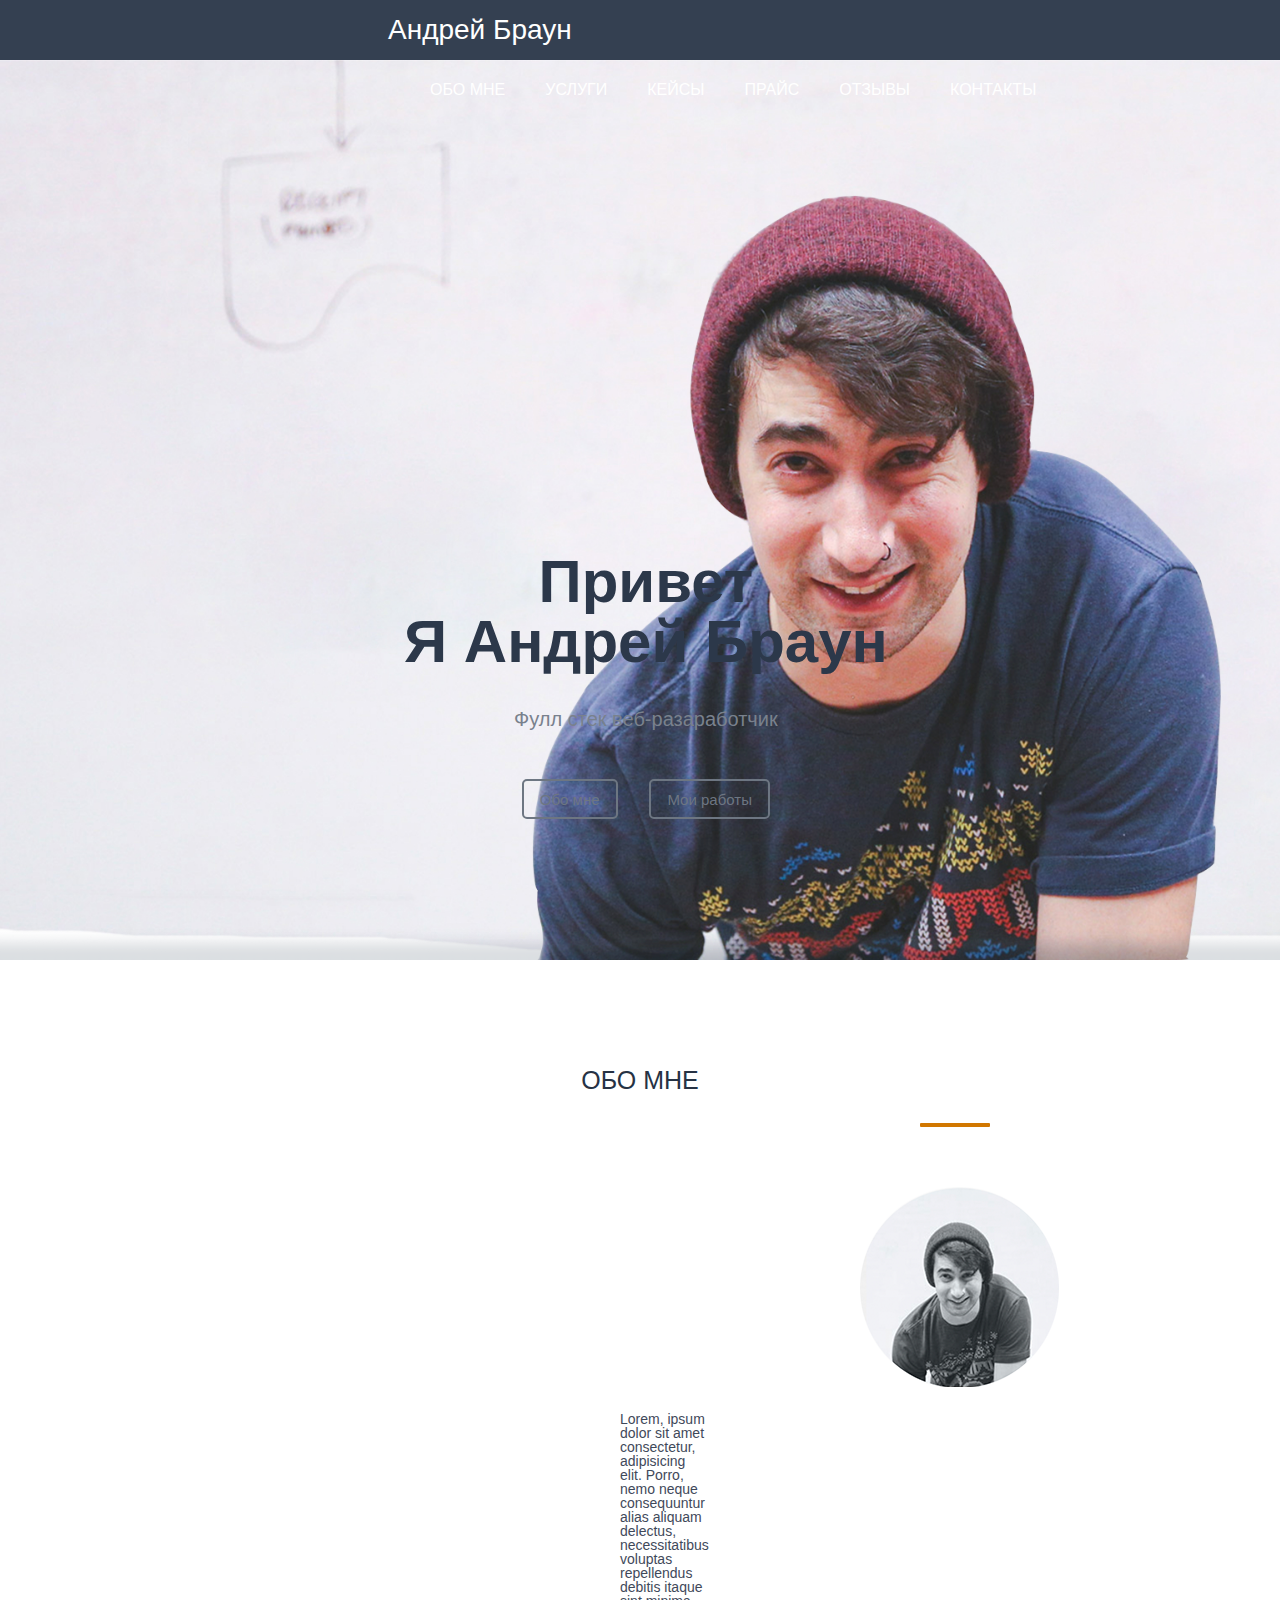
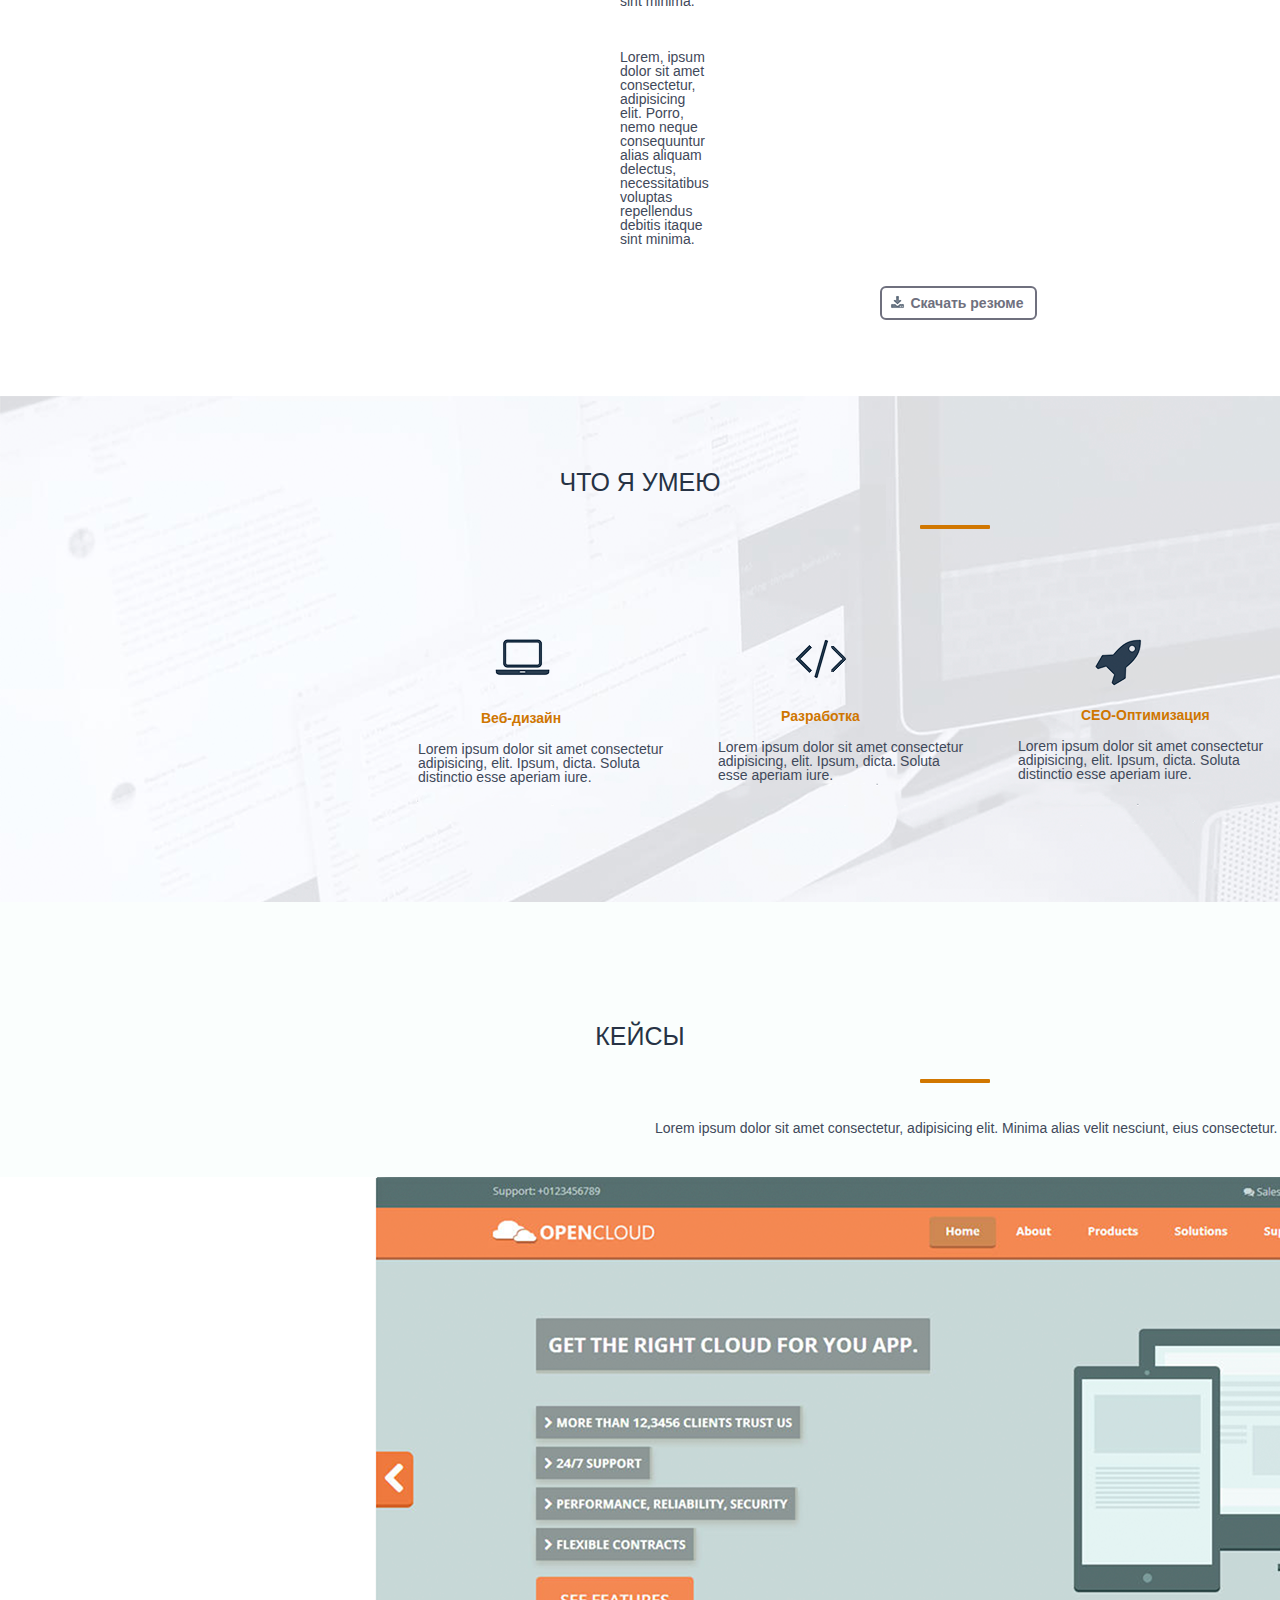
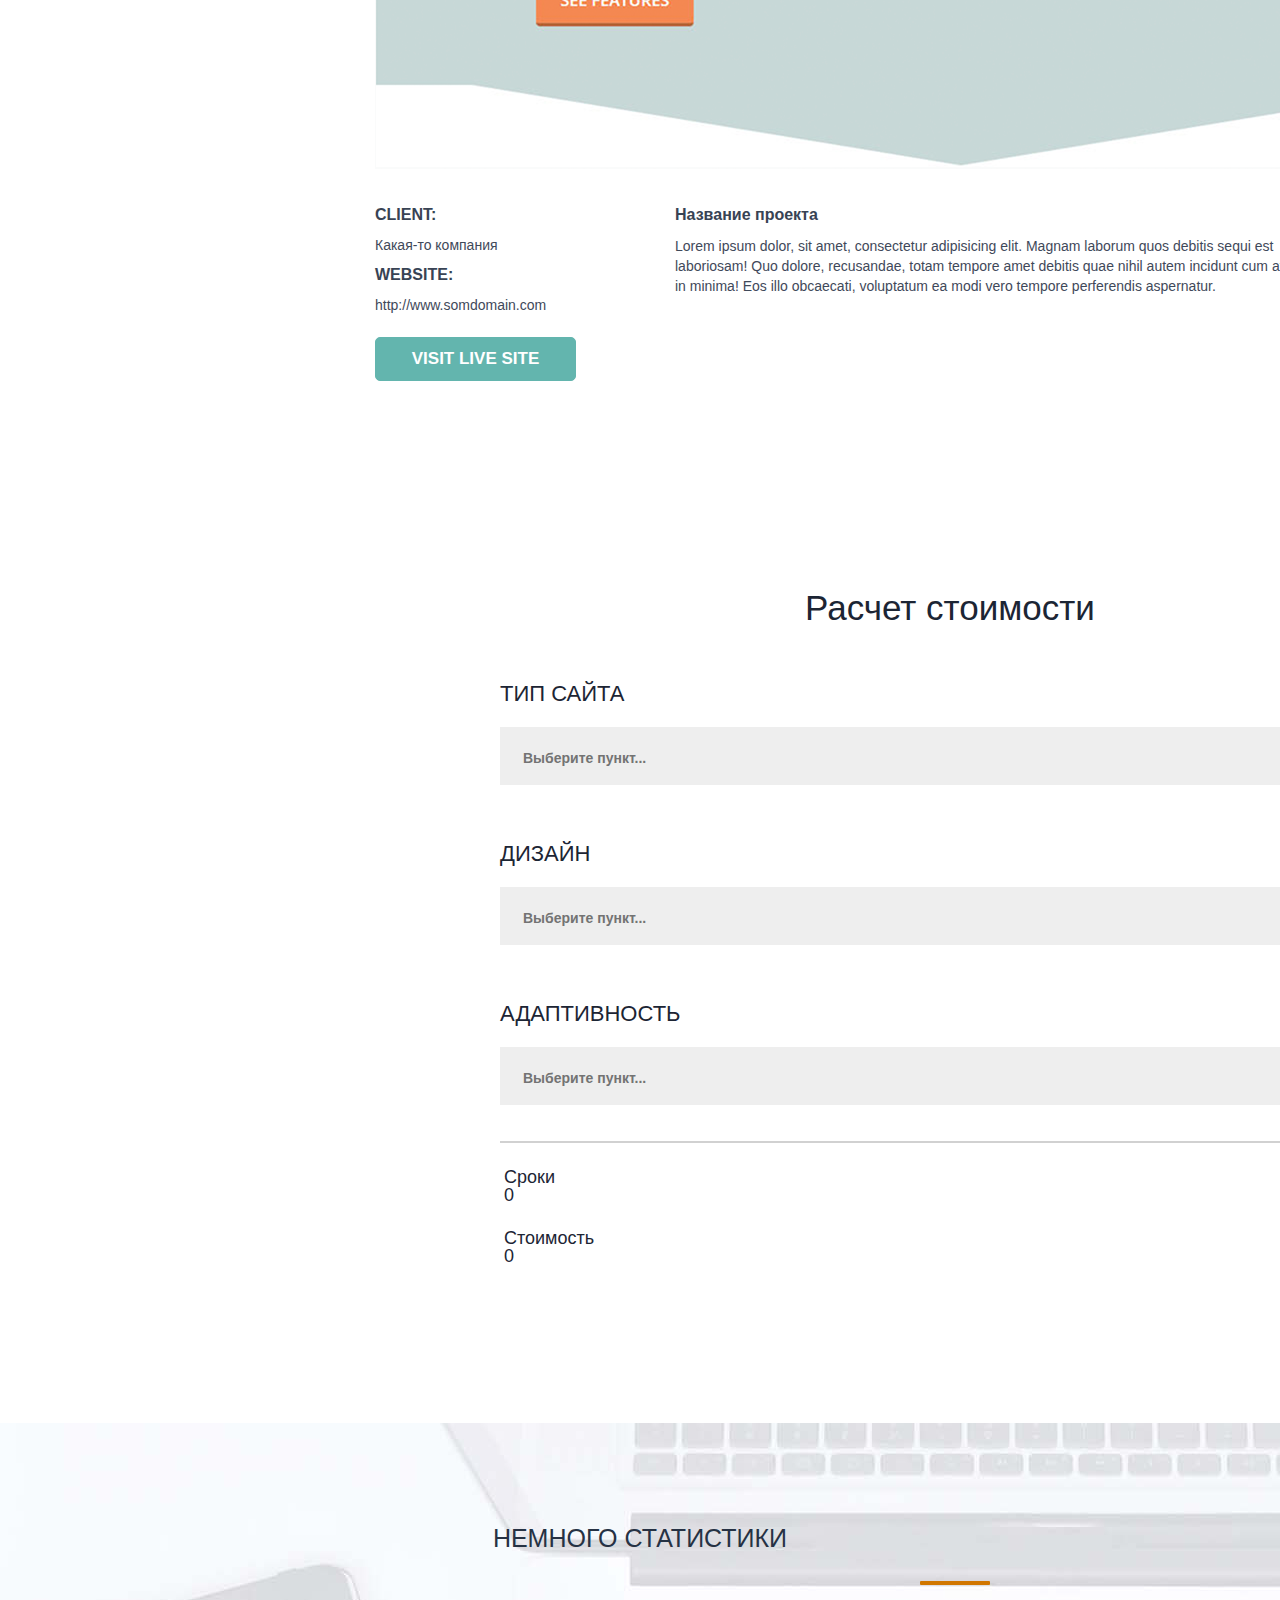
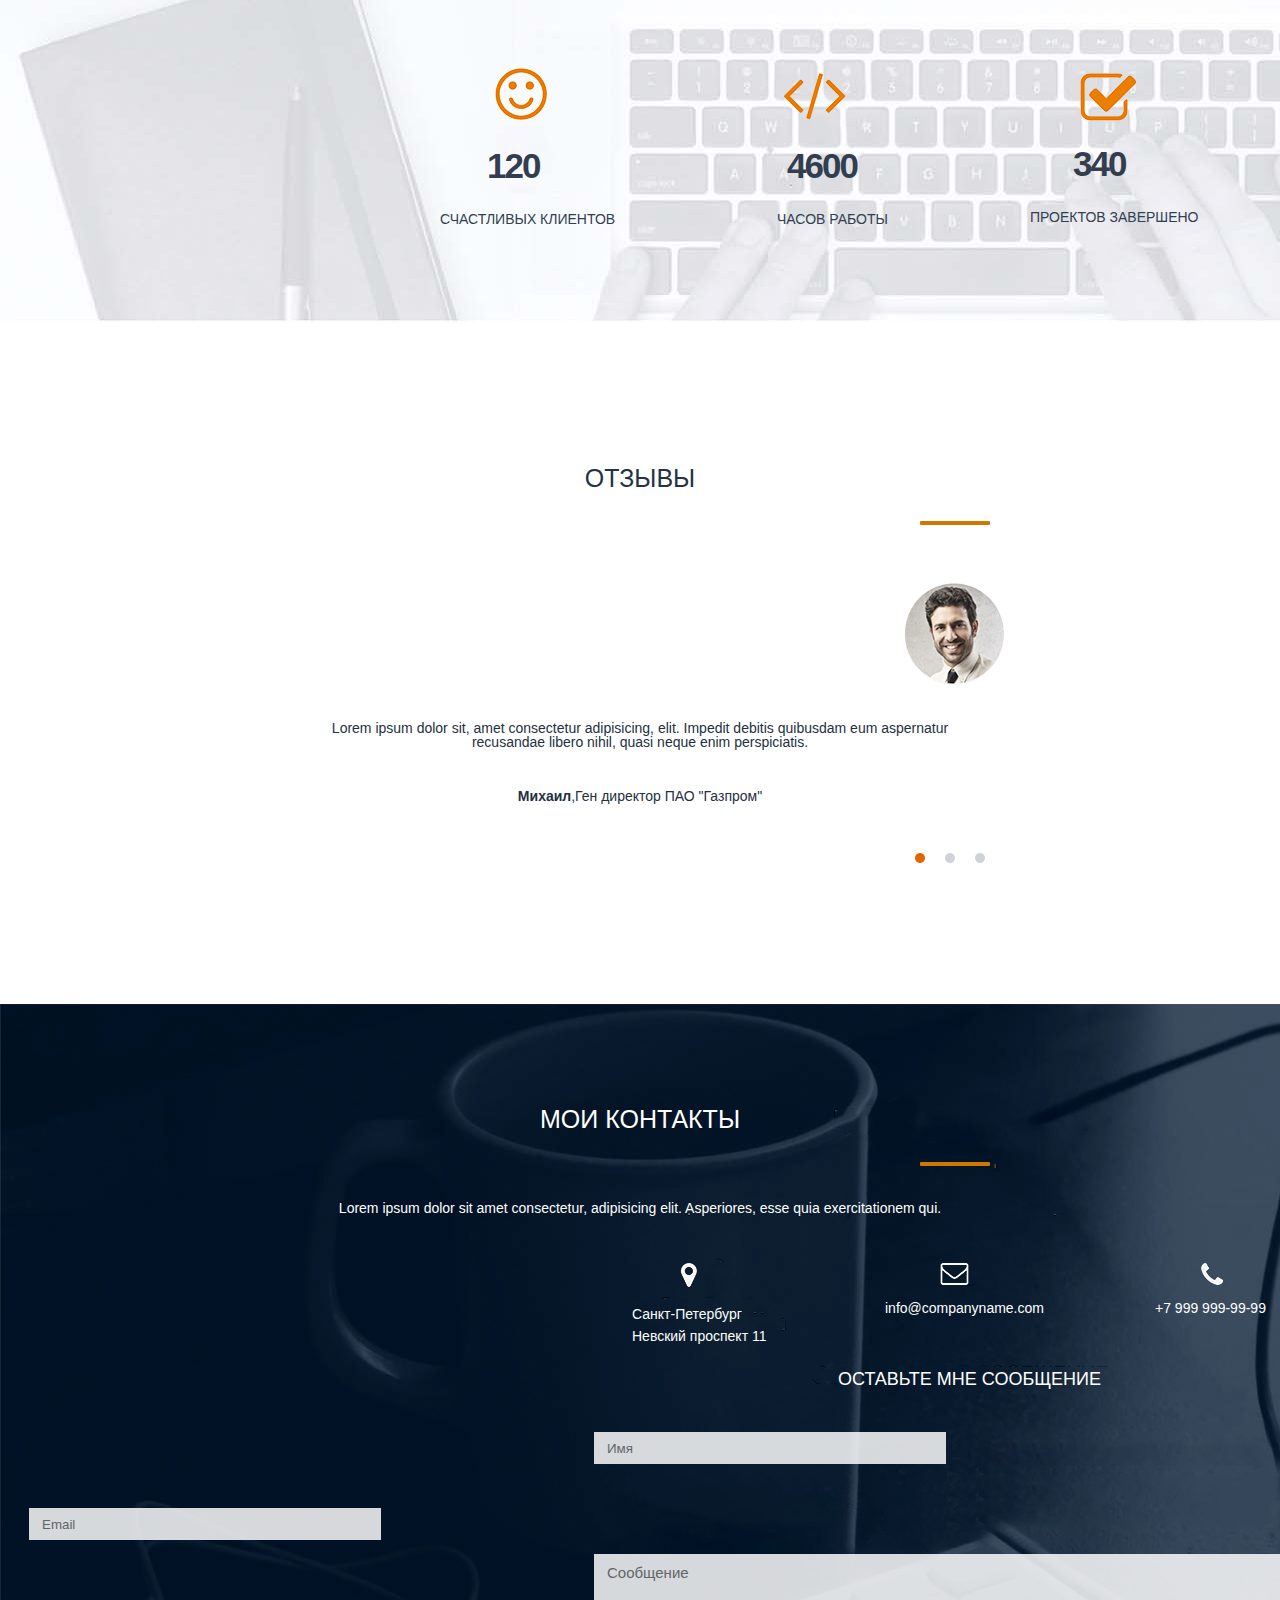
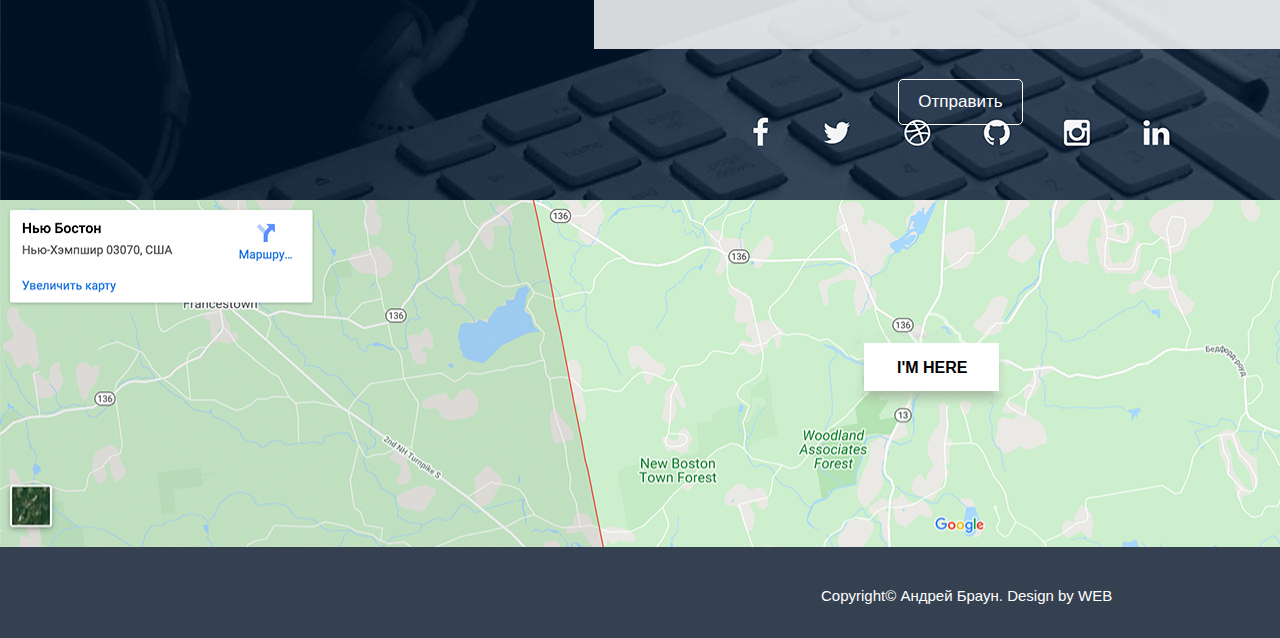
==== src/index2.html @ 8308434d "Залил 2 дз" ====
<!DOCTYPE html>
<html lang="en">
<head>
    <meta charset="UTF-8">
    <meta name="description" content="Это моя первая страница">
    <meta name="author" content="Nikita">
    <meta name="robots" content="all">
    <meta property="og:title" content="Это моя первая страница">
    <title>Андрей Браун - Веб-разработчик</title>
    <link rel="stylesheet" href="css\reset.css">
    <link rel="stylesheet" href="css\style.css">
</head>
</head>
    
<body>
    
   <header>
       <nav>
           <div class="logo">Андрей Браун</div>
           <div class="menu"><ul>
               <li>Обо мне</li>
               <li>Услуги</li>
               <li>Кейсы</li>
               <li>Прайс</li>
               <li>Отзывы</li>
               <li>Контакты</li>

           </ul></div>
       </nav>  
   </header>

   <div class="main"><div class="title__container">
    <h1>Привет <br>Я Андрей Браун</h1>
    <h4>Фулл стек веб-разаработчик</h4>
    <input type="submit" value="Обо мне">
    <input type="submit" value="Мои работы">
       
   </div></div>
    
    <h3 align="center">
    ОБО МНЕ<hr class="horizontal-line">
    </h3>

   <div class="radius_img">
    <img src="" alt="">
   </div> 
  
    <div class="text_radius_img">
     <p>Lorem, ipsum dolor sit amet consectetur, adipisicing elit. Porro, nemo neque consequuntur alias aliquam delectus, necessitatibus voluptas repellendus debitis itaque sint minima. </p>
     <br>
     <br>
     <br>
     <p>Lorem, ipsum dolor sit amet consectetur, adipisicing elit. Porro, nemo neque consequuntur alias aliquam delectus, necessitatibus voluptas repellendus debitis itaque sint minima. </p>
    </div>

     <input type="submit" value="Скачать резюме" class="rezume">

     <br>
     <br>
     <br>
     <br>
  
    <nav class="chto_ya_umeu">
    <h3>ЧТО Я УМЕЮ<hr class="horizontal-line"></h3>
      
      <div class="ikonki">
        <img src="img/nout.png" alt="" class="nout"><h4 class="cvet">Веб-дизайн</h4><p class="text">Lorem ipsum dolor sit amet consectetur <br>adipisicing, elit. Ipsum, dicta. Soluta <br> distinctio esse aperiam iure.</p>
      </div>

      <div class="ikonki">
        <img src="img/znak.png" alt="" class="znak"><h4 class="cvett">Разработка</h4><p class="textt">Lorem ipsum dolor sit amet consectetur <br>adipisicing, elit. Ipsum, dicta. Soluta <br> esse aperiam iure.</p>
      </div>

      <div class="ikonki">
        <img src="img/raketa.png" alt="" class="raketa"><h4 class="cvettt">CEO-Оптимизация</h4><p class="texttt">Lorem ipsum dolor sit amet consectetur <br> adipisicing, elit. Ipsum, dicta. Soluta <br>distinctio esse aperiam iure.</p>
      </div>

      <div class="ikonki">
        <img src="img/grammofon.png" alt="" class="grammofon"><h4 class="cvetttt">Маркетинг</h4><p class="textttt">Lorem ipsum dolor sit amet consectetur <br> adipisicing, elit. Ipsum, dicta. Soluta distinctio <br> esse aperiam iure.</p>
      </div>
      
    </nav>

    <div class="foncases">
      <img src="" alt="">

    <h3 class="cases">КЕЙСЫ<hr class="horizontal-line"></h3>

     <p class="text_cases">Lorem ipsum dolor sit amet consectetur, adipisicing elit. Minima alias velit nesciunt, eius consectetur.</p>
    </div>

   
    <div>
    <img src="img/eb.picture.png" alt="мои работы тут типа" class="bigpicture">
    </div>

    <div class="klass">
     <h4 class="client">CLIENT:</h4>
     <p class="clientp">Какая-то компания</p>
    
    
     <h4 class="website">WEBSITE:</h4>
     <p class="websitep">http://www.somdomain.com</p>
    </div>

    <div class="klass">
     <h4 class="nazvanie">Название проекта</h4>
     <p class="nazvaniep">Lorem ipsum dolor, sit amet, consectetur adipisicing elit. Magnam laborum quos debitis sequi est <br>laboriosam! Quo dolore, recusandae, totam tempore amet debitis quae nihil autem incidunt cum at, <br> in minima! Eos illo obcaecati, voluptatum ea modi vero tempore perferendis aspernatur.</p>
    </div>

    <div class="visit">
    <input type="submit" value="VISIT LIVE SITE">
    </div>
    
    <h2 class="stoimost">Расчет стоимости</h2>
      
    <div class="tip_saita">
     <p>ТИП САЙТА</p> 
      <select name="select" class="select">
       <option value="opt1">Выберите пункт...</option>
       <option value="opt2">Значение 1</option>
       <option value="opt3">Значение 2</option>
       <option value="opt4">Значение 3</option>
      </select>
    </div>

    <div class="tip_saita">
     <p>ДИЗАЙН</p> 
     <select name="select" class="select">
       <option value="opt1">Выберите пункт...</option>
       <option value="opt2">Значение 1</option>
       <option value="opt3">Значение 2</option>
       <option value="opt4">Значение 3</option>
      </select>
    </div>

    <div class="tip_saita">
     <p>АДАПТИВНОСТЬ</p> 
      <select name="select" class="select">
       <option value="opt1">Выберите пункт...</option>
       <option value="opt2">Значение 1</option>
       <option value="opt3">Значение 2</option>
       <option value="opt4">Значение 3</option>
      </select>
    </div>
    
    <hr class="horizontal-linee">
    <p class="sroki">Сроки 0</p>
    <p class="nesroki">Стоимость 0</p>
     
   <div class="statistika">
    
    <h3 class="nemnogo">НЕМНОГО СТАТИСТИКИ <hr class="horizontal-line"></h3>
   
     <div class="ikonki"> <img src="img/smile.png" alt="" class="smile"> <h4 class="one">120</h4><p class="text_one">СЧАСТЛИВЫХ КЛИЕНТОВ</p>          </div>
     <div class="ikonki"> <img src="img/skobki.png" alt="" class="skobki"> <h4 class="two">4600</h4><p class="text_two">ЧАСОВ РАБОТЫ</p>              </div>
     <div class="ikonki"> <img src="img/galochka.png" alt="" class="galochka"> <h4 class="three">340</h4><p class="text_three">ПРОЕКТОВ ЗАВЕРШЕНО</p> </div>
     <div class="ikonki"> <img src="img/kubok.png" alt="" class="kubok"> <h4 class="four">23</h4><p class="text_four">НАГРАД ПОЛУЧЕНО</p>             </div>

  </div>     

    <h3>ОТЗЫВЫ<hr class="horizontal-line"></h3>
    <img src="img/eb.otzivi.png" alt="фотка отзыва тут" class="otzivi_picture">
    <p class="text_otzivi">Lorem ipsum dolor sit, amet consectetur adipisicing, elit. Impedit debitis quibusdam eum aspernatur <br>recusandae libero nihil, quasi neque enim perspiciatis.</p>
    <p class="secondtext_otzivi"><b>Михаил</b>,Ген директор ПАО "Газпром"</p>

    
    <div class="tochki"><img src="img/orangedot.png" alt="" class="tochkiO"></div>
    <div class="tochki"><img src="img/greydot.png" alt="" class="tochkiOO"></div>
    <div class="tochki"><img src="img/greydot.png" alt="" class="tochkiOOO"></div>


    <div class="mycontacts">
     <h3 class="color_white">МОИ КОНТАКТЫ<hr class="horizontal-line"></h3>
     <p class="text_mycontacts">Lorem ipsum dolor sit amet consectetur, adipisicing elit. Asperiores, esse quia exercitationem qui.</p>

        <div class="ikonki"> <img src="img/geo.png" alt="" class="geo">         <p class="geo_text">Санкт-Петербург<br>Невский проспект 11</p> </div>
        <div class="ikonki"> <img src="img/konvert.png" alt="" class="konvert"> <p class="konvert_text">info@companyname.com</p>               </div>
        <div class="ikonki"> <img src="img/telefon.png" alt="" class="telefon"> <p class="telefon_text">+7 999 999-99-99</p>                   </div>

    <h4 class="sms">ОСТАВЬТЕ МНЕ СООБЩЕНИЕ</h4>
     
      <input type="text" placeholder="Имя" class="name">
      <input type="text" placeholder="Email" class="email">

    <br><textarea name="" id="" cols="35" rows="5" placeholder="Сообщение" class="text_sms"></textarea>
    <br>
    <input type="submit" value="Отправить" class="otpravit"> 

    </div>

    <div class="map">
     <img src="" alt="">
     <p class="text_map">I'M HERE</p>
    </div>
   
   <div class="end">
    <footer class="text_end">Copyright© Андрей Браун. Design by WEB</footer>
   </div>

</body>





</html>
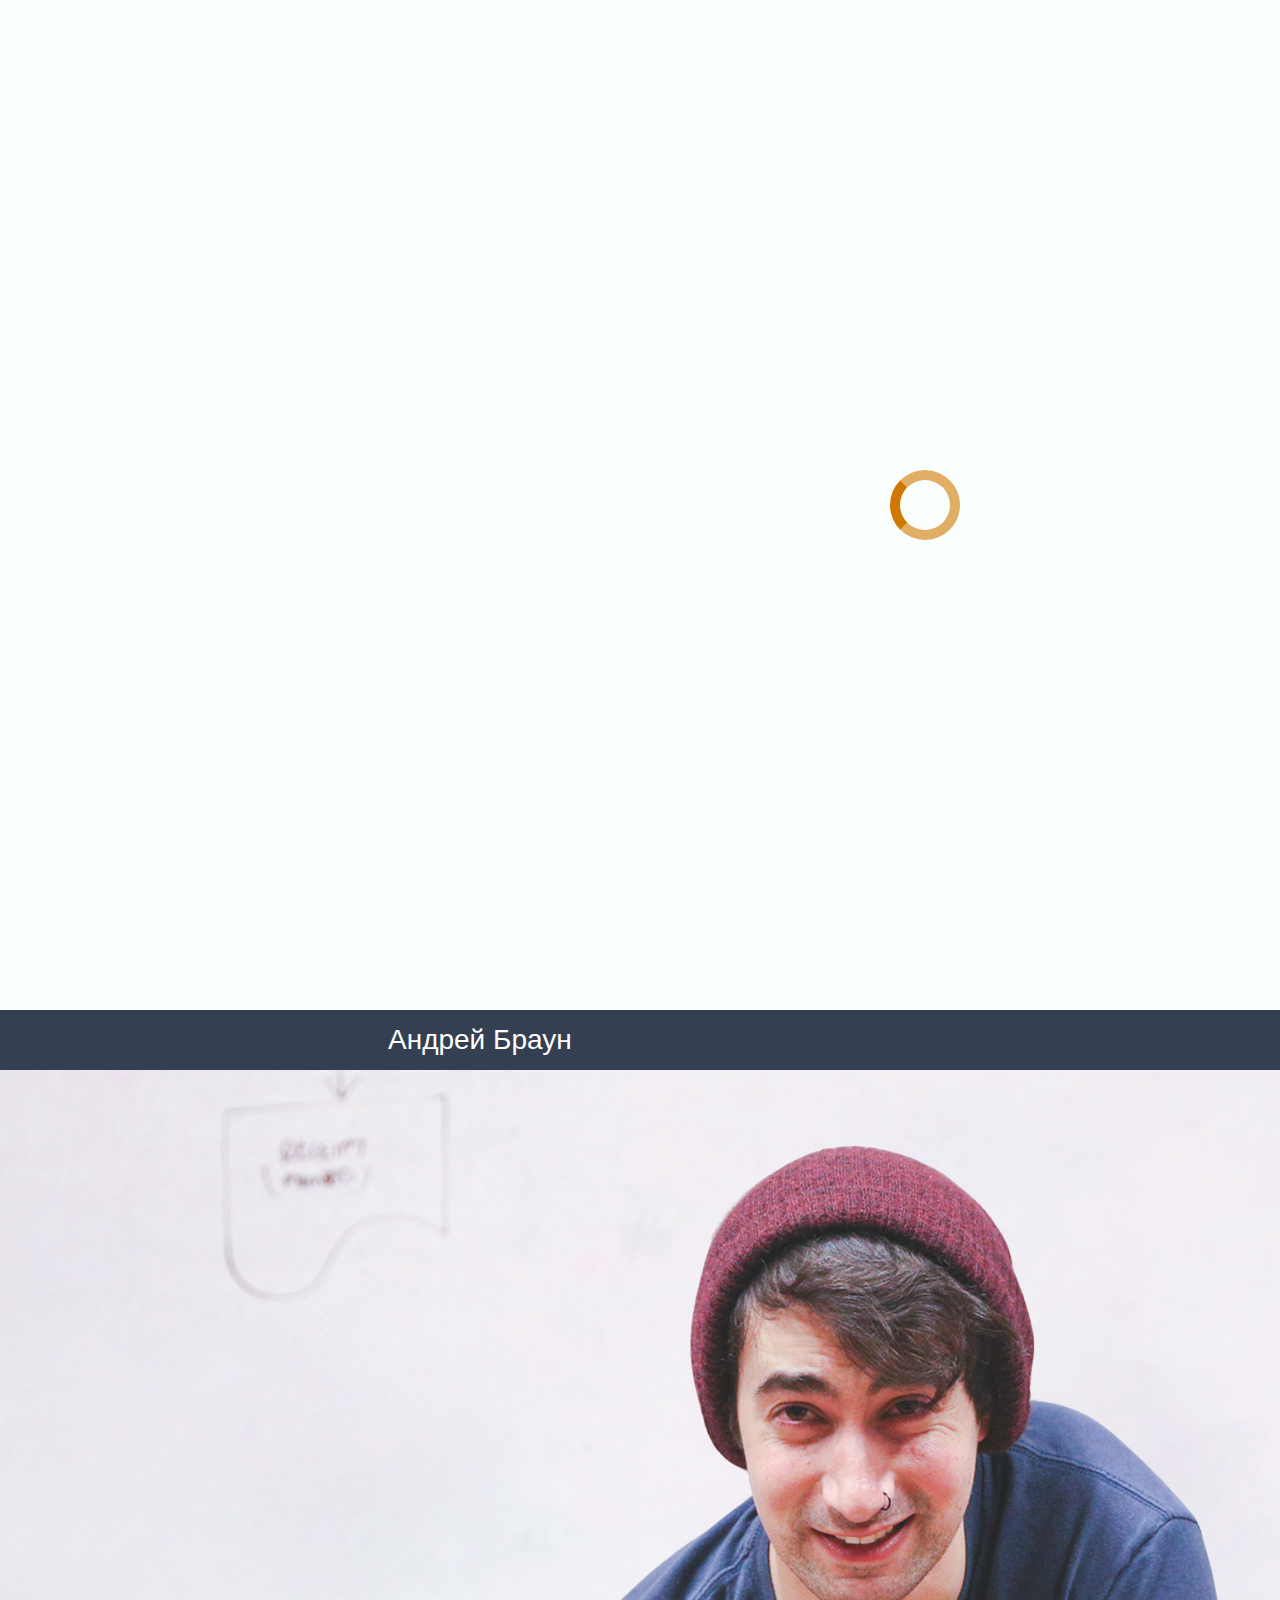
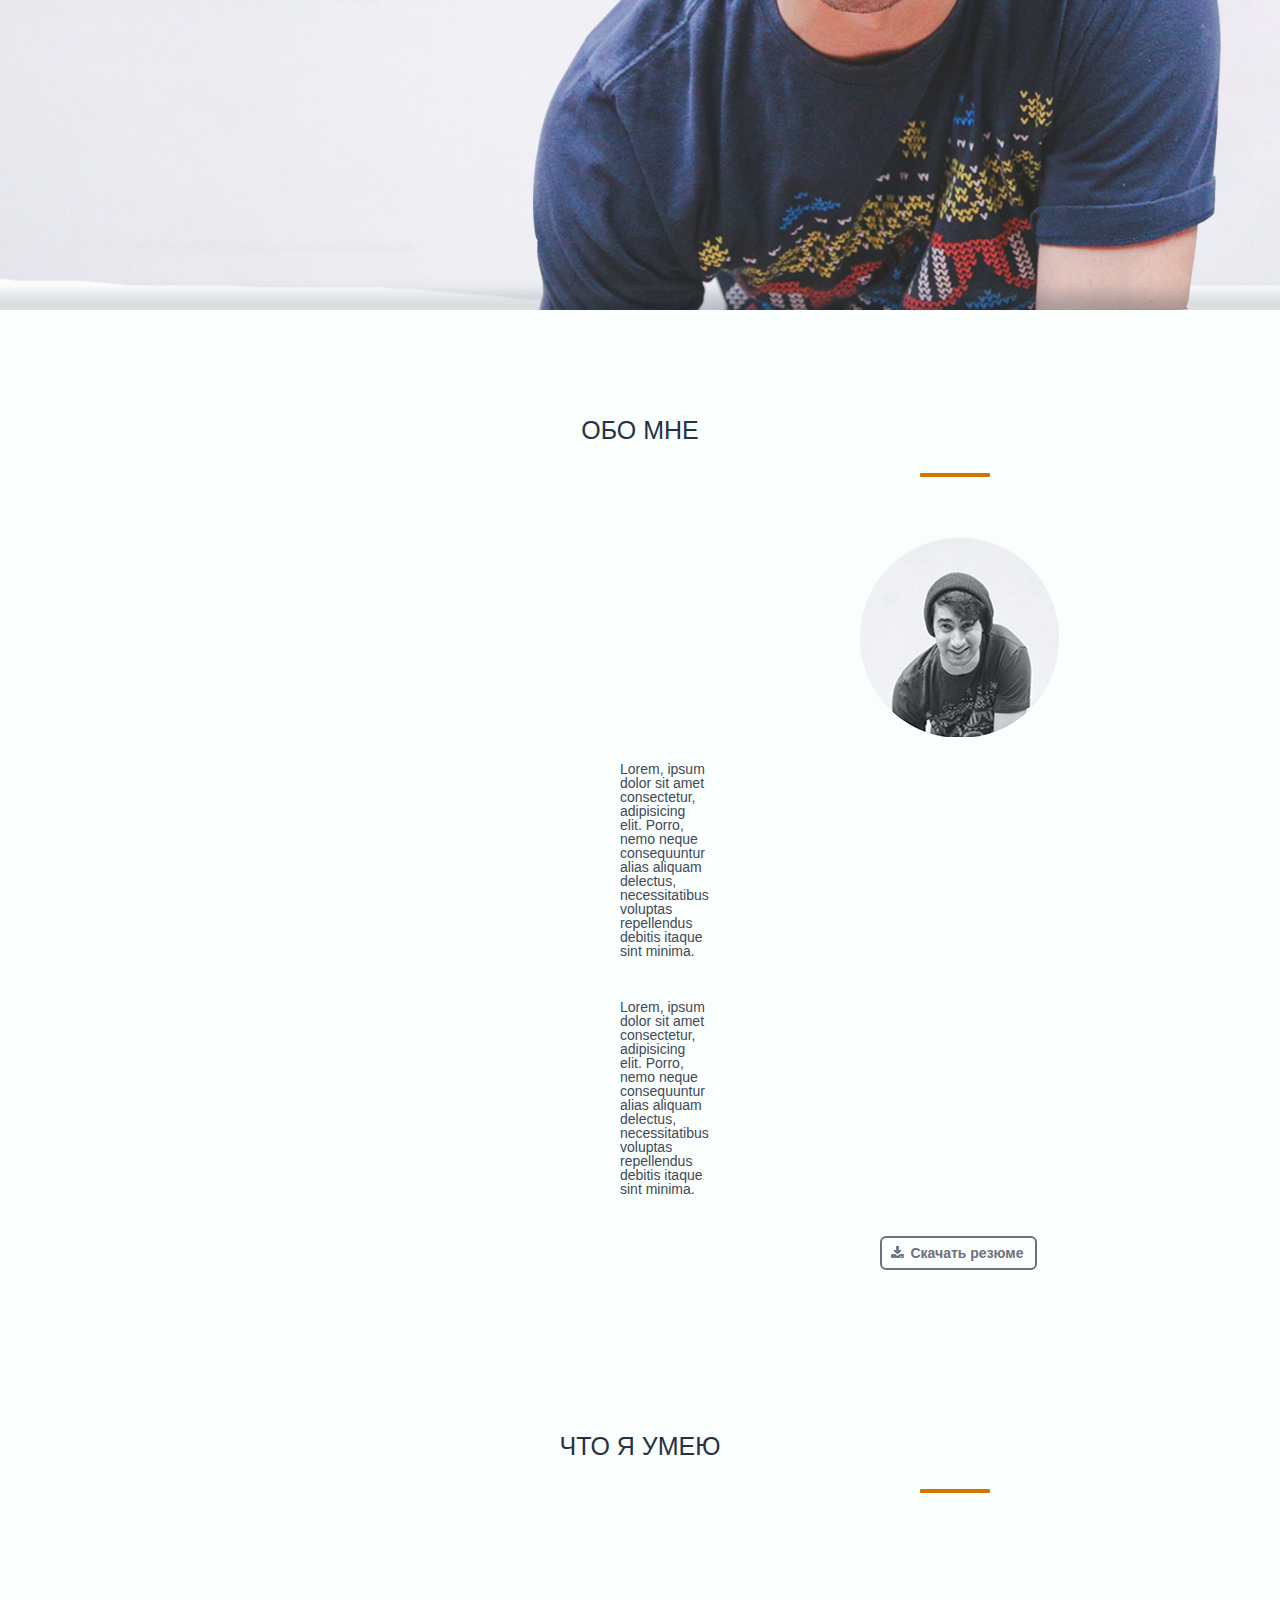
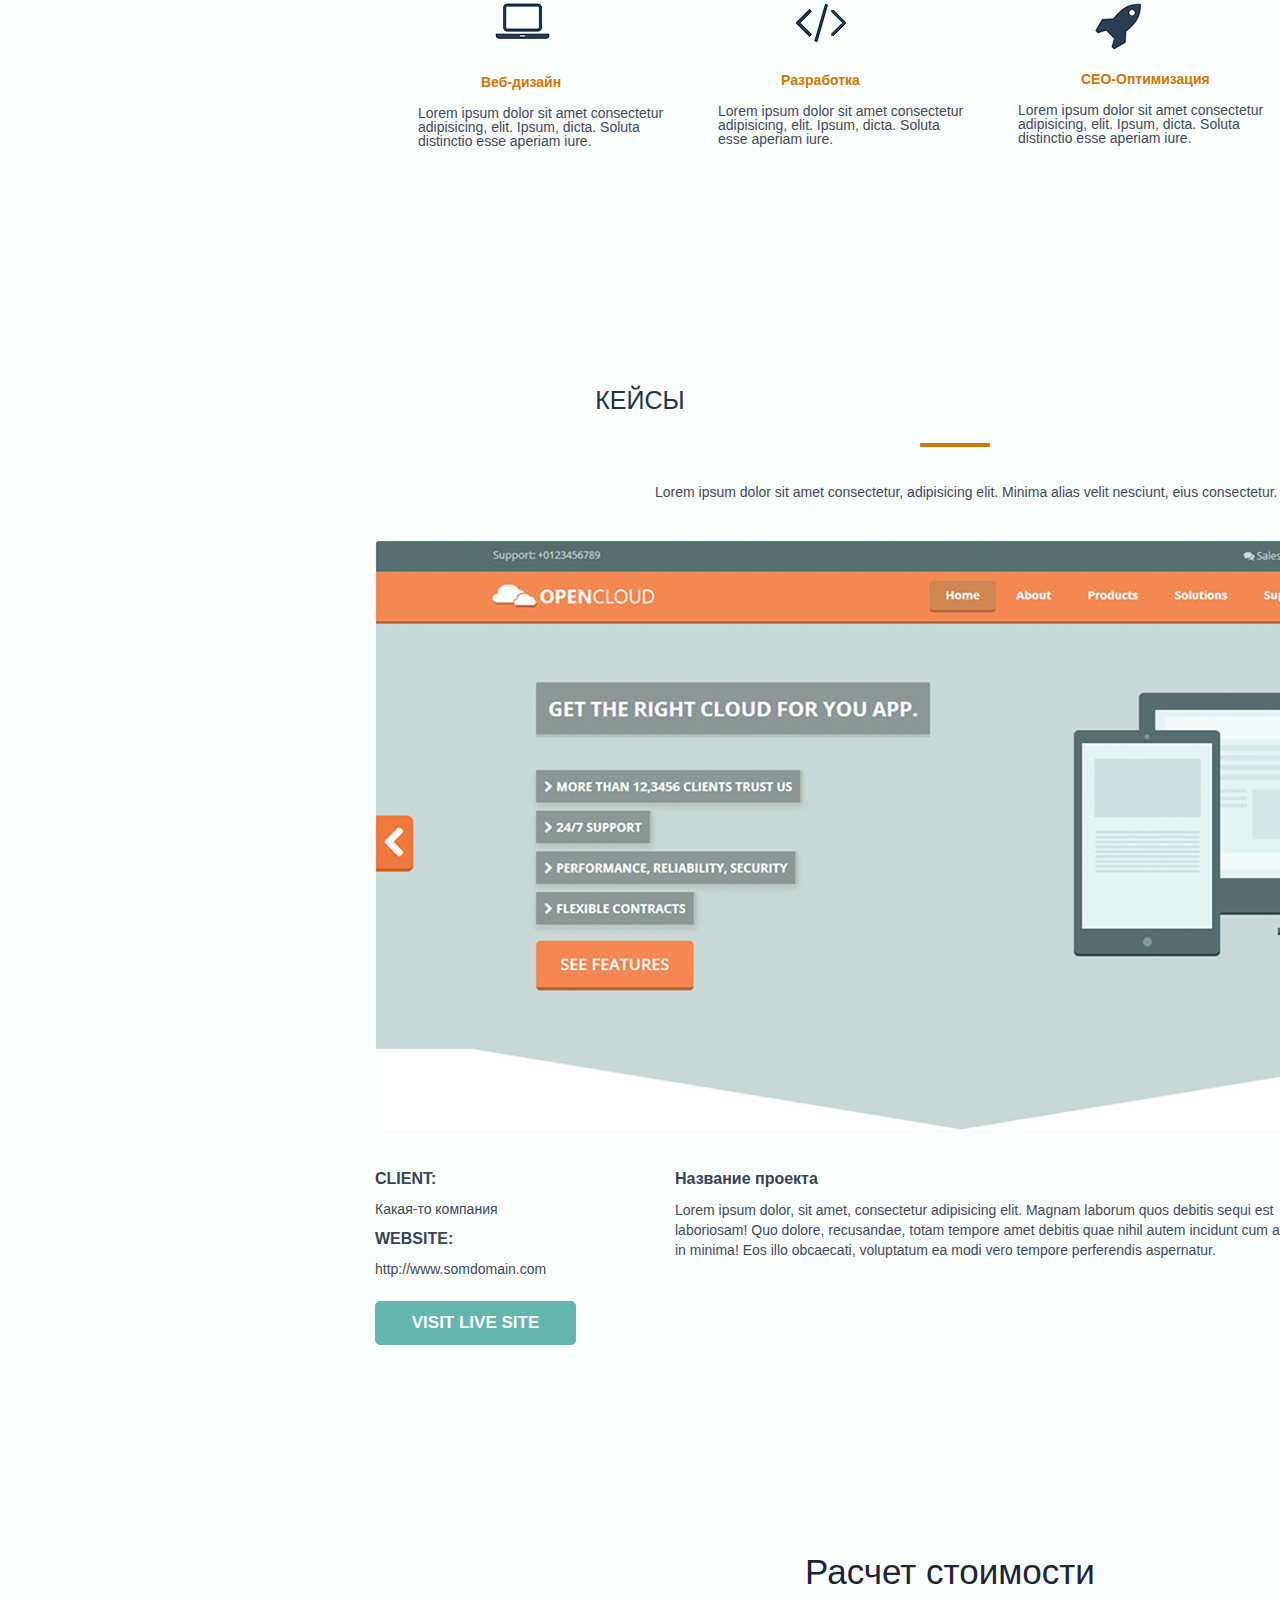
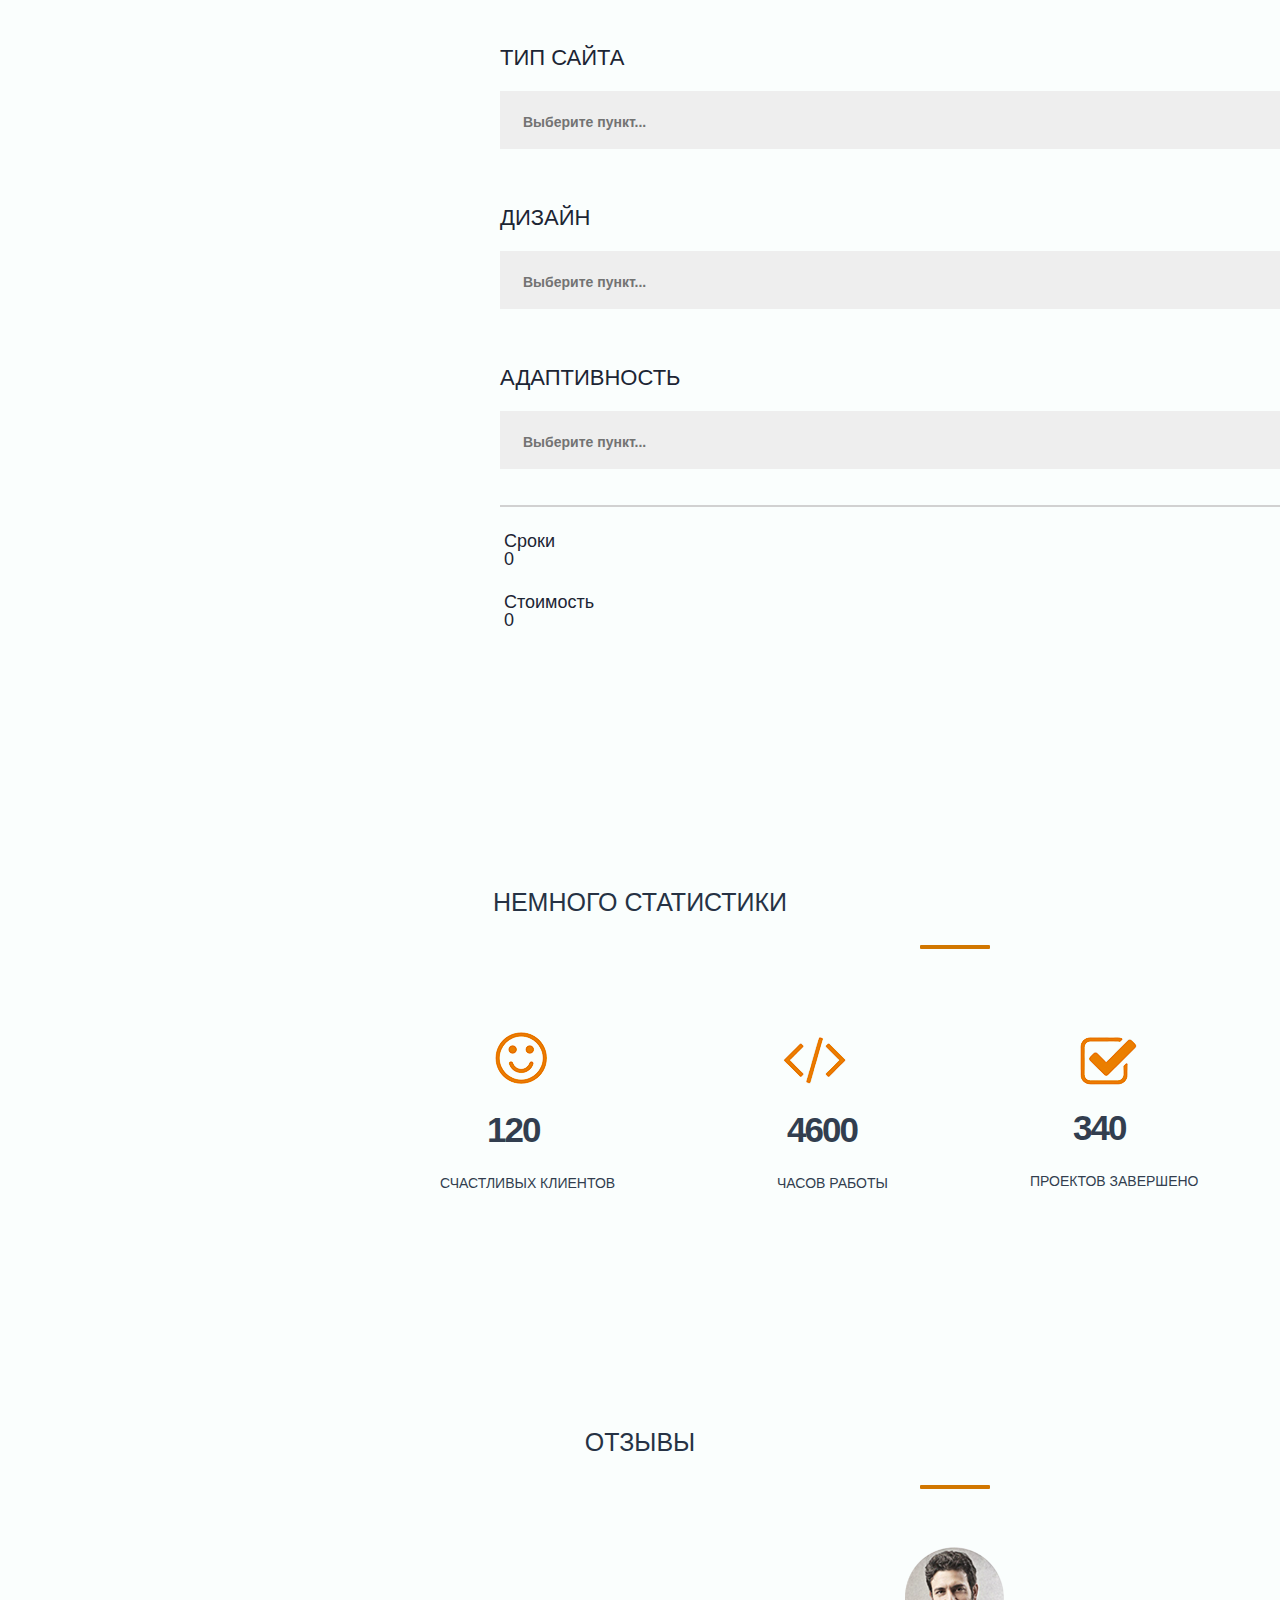
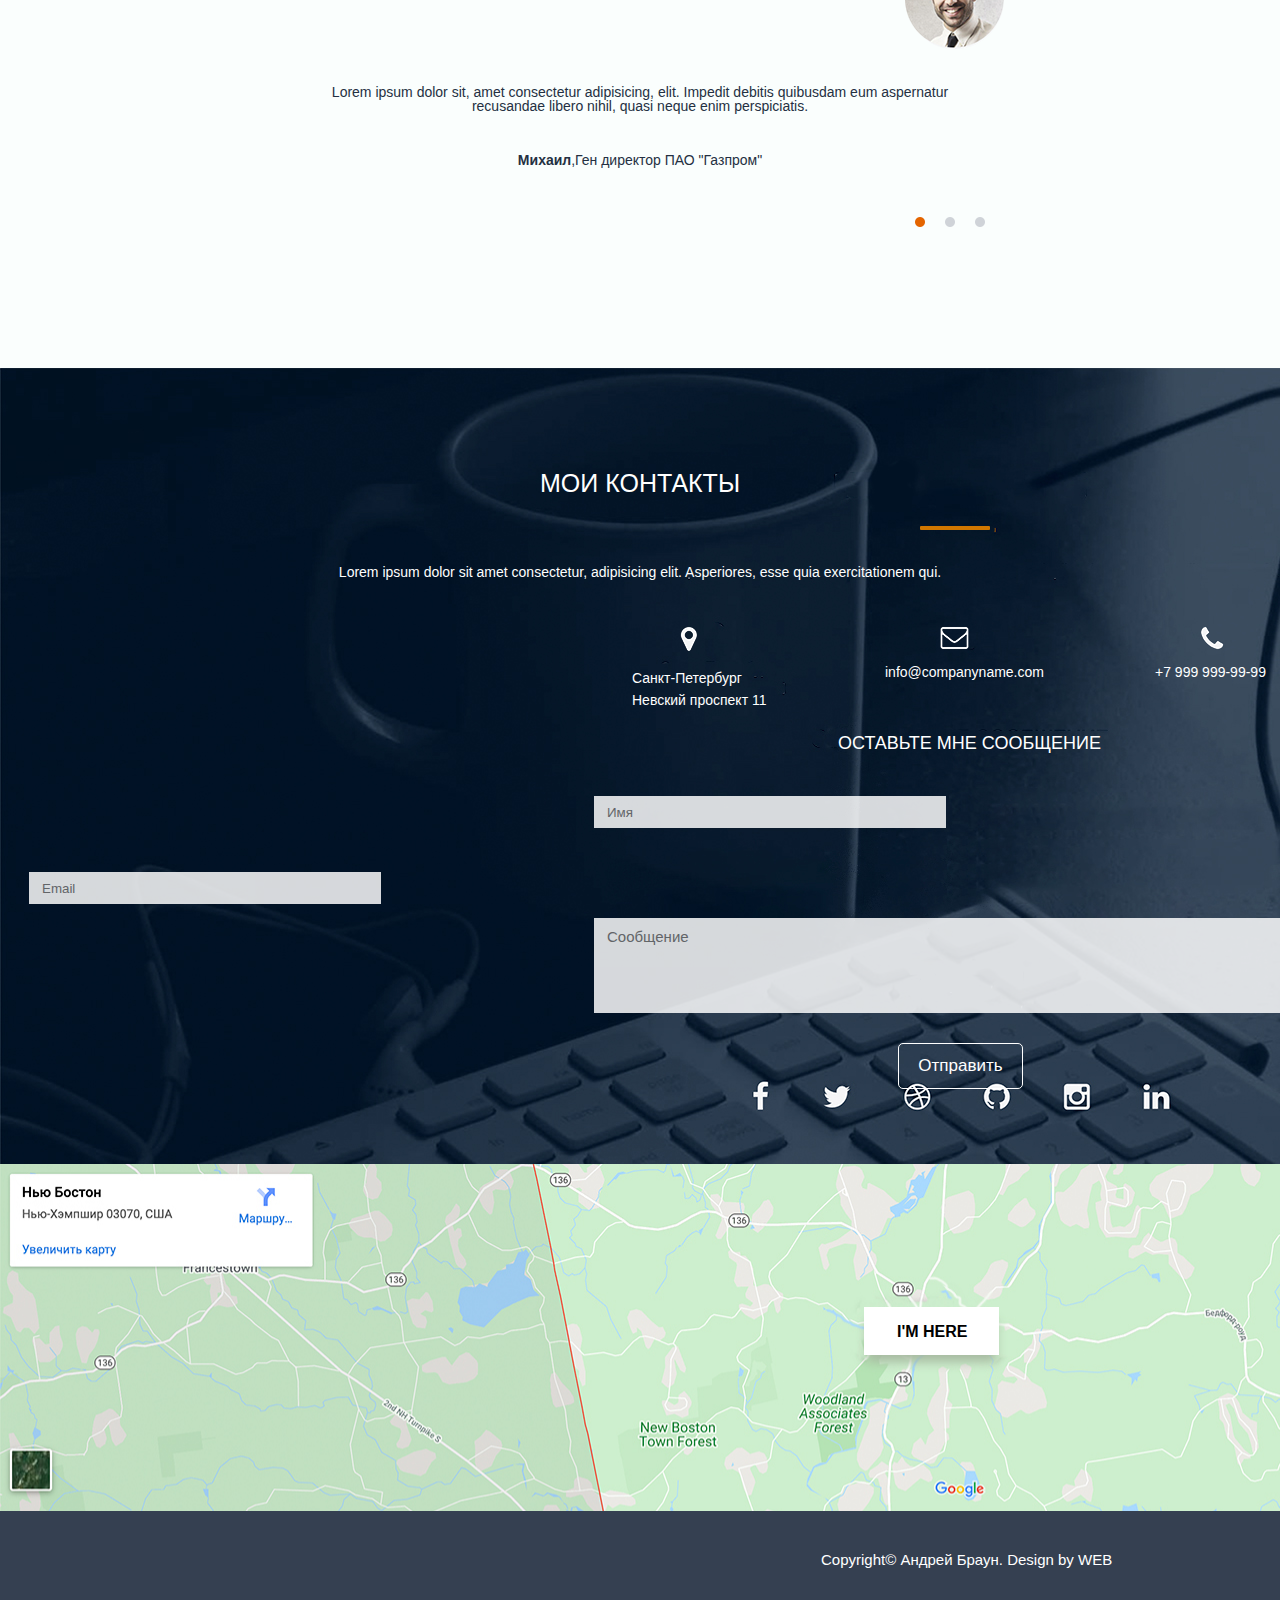
==== commit 81dc00ec: "Залил 3 дз" ====
--- a/src/index2.html
+++ b/src/index2.html
@@ -13,105 +13,98 @@
 </head>
     
 <body>
-    
-   <header>
-       <nav>
+ 
+ <div class="loader"></div>
+
+   <header>   
+       <nav>         
            <div class="logo">Андрей Браун</div>
-           <div class="menu"><ul>
-               <li>Обо мне</li>
-               <li>Услуги</li>
-               <li>Кейсы</li>
-               <li>Прайс</li>
-               <li>Отзывы</li>
-               <li>Контакты</li>
-
-           </ul></div>
+           <div class="menu">           
+              <ul>
+                <li><a href="#">Обо мне</a></li>
+                <li><a href="#">Услуги</a></li>
+                <li><a href="#">Кейсы</a></li>
+                <li><a href="#">Прайс</a></li>
+                <li><a href="#">Отзывы</a></li>
+                <li><a href="#">Контакты</a></li>
+              </ul>
+           </div>
        </nav>  
    </header>
 
-   <div class="main"><div class="title__container">
-    <h1>Привет <br>Я Андрей Браун</h1>
-    <h4>Фулл стек веб-разаработчик</h4>
-    <input type="submit" value="Обо мне">
-    <input type="submit" value="Мои работы">
-       
-   </div></div>
-    
-    <h3 align="center">
-    ОБО МНЕ<hr class="horizontal-line">
-    </h3>
-
-   <div class="radius_img">
-    <img src="" alt="">
-   </div> 
+<main>
+   
+  <section class="main">
+     <div class="title__container">
+       <h1>Привет <br>Я Андрей Браун</h1>
+       <h4>Фулл стек веб-разаработчик</h4>
+       <input type="button" value="Обо мне">
+       <input type="button" value="Мои работы">       
+     </div>
+  </section>
+    
+  <section>
+       <h3 align="center">ОБО МНЕ<hr class="horizontal-line"></h3>
+          <div class="radius_img"><img src="" alt=""></div> 
+             <div class="text_radius_img">
+                <p>Lorem, ipsum dolor sit amet consectetur, adipisicing elit. Porro, nemo neque consequuntur alias aliquam delectus, necessitatibus voluptas repellendus debitis itaque sint minima. </p>
+                <br>
+                <br>
+                <br>
+                <p>Lorem, ipsum dolor sit amet consectetur, adipisicing elit. Porro, nemo neque consequuntur alias aliquam delectus, necessitatibus voluptas repellendus debitis itaque sint minima. </p>
+             </div>
+                   <input type="submit" value="Скачать резюме" class="rezume">
+  </section>
+     
+     <br>
+     <br>
+     <br>
+     <br>
   
-    <div class="text_radius_img">
-     <p>Lorem, ipsum dolor sit amet consectetur, adipisicing elit. Porro, nemo neque consequuntur alias aliquam delectus, necessitatibus voluptas repellendus debitis itaque sint minima. </p>
-     <br>
-     <br>
-     <br>
-     <p>Lorem, ipsum dolor sit amet consectetur, adipisicing elit. Porro, nemo neque consequuntur alias aliquam delectus, necessitatibus voluptas repellendus debitis itaque sint minima. </p>
-    </div>
-
-     <input type="submit" value="Скачать резюме" class="rezume">
-
-     <br>
-     <br>
-     <br>
-     <br>
-  
-    <nav class="chto_ya_umeu">
-    <h3>ЧТО Я УМЕЮ<hr class="horizontal-line"></h3>
+  <section class="chto_ya_umeu">    
+        <h3>ЧТО Я УМЕЮ<hr class="horizontal-line"></h3>
       
-      <div class="ikonki">
-        <img src="img/nout.png" alt="" class="nout"><h4 class="cvet">Веб-дизайн</h4><p class="text">Lorem ipsum dolor sit amet consectetur <br>adipisicing, elit. Ipsum, dicta. Soluta <br> distinctio esse aperiam iure.</p>
-      </div>
-
-      <div class="ikonki">
-        <img src="img/znak.png" alt="" class="znak"><h4 class="cvett">Разработка</h4><p class="textt">Lorem ipsum dolor sit amet consectetur <br>adipisicing, elit. Ipsum, dicta. Soluta <br> esse aperiam iure.</p>
-      </div>
-
-      <div class="ikonki">
-        <img src="img/raketa.png" alt="" class="raketa"><h4 class="cvettt">CEO-Оптимизация</h4><p class="texttt">Lorem ipsum dolor sit amet consectetur <br> adipisicing, elit. Ipsum, dicta. Soluta <br>distinctio esse aperiam iure.</p>
-      </div>
-
-      <div class="ikonki">
-        <img src="img/grammofon.png" alt="" class="grammofon"><h4 class="cvetttt">Маркетинг</h4><p class="textttt">Lorem ipsum dolor sit amet consectetur <br> adipisicing, elit. Ipsum, dicta. Soluta distinctio <br> esse aperiam iure.</p>
-      </div>
+          <div class="ikonki">
+          <img src="img/nout.png" alt="" class="nout"><h4 class="cvet">Веб-дизайн</h4><p class="text">Lorem ipsum dolor sit amet consectetur <br>adipisicing, elit. Ipsum, dicta. Soluta <br> distinctio esse aperiam iure.</p></div>
+          
+          <div class="ikonki">
+          <img src="img/znak.png" alt="" class="znak"><h4 class="cvett">Разработка</h4><p class="textt">Lorem ipsum dolor sit amet consectetur <br>adipisicing, elit. Ipsum, dicta. Soluta <br> esse aperiam iure.</p></div>
       
-    </nav>
-
+          <div class="ikonki">
+          <img src="img/raketa.png" alt="" class="raketa"><h4 class="cvettt">CEO-Оптимизация</h4><p class="texttt">Lorem ipsum dolor sit amet consectetur <br> adipisicing, elit. Ipsum, dicta. Soluta <br>distinctio esse aperiam iure.</p></div>
+
+          <div class="ikonki">
+          <img src="img/grammofon.png" alt="" class="grammofon"><h4 class="cvetttt">Маркетинг</h4><p class="textttt">Lorem ipsum dolor sit amet consectetur <br> adipisicing, elit. Ipsum, dicta. Soluta distinctio <br> esse aperiam iure.</p></div>         
+  </section>
+    
+  <section>
     <div class="foncases">
       <img src="" alt="">
-
-    <h3 class="cases">КЕЙСЫ<hr class="horizontal-line"></h3>
-
-     <p class="text_cases">Lorem ipsum dolor sit amet consectetur, adipisicing elit. Minima alias velit nesciunt, eius consectetur.</p>
-    </div>
-
-   
-    <div>
-    <img src="img/eb.picture.png" alt="мои работы тут типа" class="bigpicture">
-    </div>
+        <h3 class="cases">КЕЙСЫ<hr class="horizontal-line"></h3>
+          <p class="text_cases">Lorem ipsum dolor sit amet consectetur, adipisicing elit. Minima alias velit nesciunt, eius consectetur.</p>
+    </div>
+ 
+    <div><img src="img/eb.picture.png" alt="мои работы тут типа" class="bigpicture"></div>
 
     <div class="klass">
-     <h4 class="client">CLIENT:</h4>
-     <p class="clientp">Какая-то компания</p>
-    
-    
-     <h4 class="website">WEBSITE:</h4>
-     <p class="websitep">http://www.somdomain.com</p>
+      <h4 class="client">CLIENT:</h4>
+      <p class="clientp">Какая-то компания</p>
+        
+      <h4 class="website">WEBSITE:</h4>
+      <p class="websitep">http://www.somdomain.com</p>
     </div>
 
     <div class="klass">
-     <h4 class="nazvanie">Название проекта</h4>
-     <p class="nazvaniep">Lorem ipsum dolor, sit amet, consectetur adipisicing elit. Magnam laborum quos debitis sequi est <br>laboriosam! Quo dolore, recusandae, totam tempore amet debitis quae nihil autem incidunt cum at, <br> in minima! Eos illo obcaecati, voluptatum ea modi vero tempore perferendis aspernatur.</p>
+      <h4 class="nazvanie">Название проекта</h4>
+      <p class="nazvaniep">Lorem ipsum dolor, sit amet, consectetur adipisicing elit. Magnam laborum quos debitis sequi est <br>laboriosam! Quo dolore, recusandae, totam tempore amet debitis quae nihil autem incidunt cum at, <br> in minima! Eos illo obcaecati, voluptatum ea modi vero tempore perferendis aspernatur.</p>
     </div>
 
     <div class="visit">
-    <input type="submit" value="VISIT LIVE SITE">
-    </div>
-    
+      <input type="submit" value="VISIT LIVE SITE" class="site">
+    </div>
+  </section>
+
+  <section>
     <h2 class="stoimost">Расчет стоимости</h2>
       
     <div class="tip_saita">
@@ -147,57 +140,57 @@
     <hr class="horizontal-linee">
     <p class="sroki">Сроки 0</p>
     <p class="nesroki">Стоимость 0</p>
+  </section>
+
+  <section class="statistika">
+     <div class="parallax">
+     <h3 class="nemnogo">НЕМНОГО СТАТИСТИКИ <hr class="horizontal-line"></h3>  
+       <div class="ikonki"> <img src="img/smile.png" alt="" class="smile"> <h4 class="one">120</h4><p class="text_one">СЧАСТЛИВЫХ КЛИЕНТОВ</p>          </div>
+       <div class="ikonki"> <img src="img/skobki.png" alt="" class="skobki"> <h4 class="two">4600</h4><p class="text_two">ЧАСОВ РАБОТЫ</p>              </div>
+       <div class="ikonki"> <img src="img/galochka.png" alt="" class="galochka"> <h4 class="three">340</h4><p class="text_three">ПРОЕКТОВ ЗАВЕРШЕНО</p> </div>
+       <div class="ikonki"> <img src="img/kubok.png" alt="" class="kubok"> <h4 class="four">23</h4><p class="text_four">НАГРАД ПОЛУЧЕНО</p>             </div>  
+     </div>
+  </section>    
+
+  <section>
+     <h3>ОТЗЫВЫ<hr class="horizontal-line"></h3>
+       <img src="img/eb.otzivi.png" alt="фотка отзыва тут" class="otzivi_picture">
+         <p class="text_otzivi">Lorem ipsum dolor sit, amet consectetur adipisicing, elit. Impedit debitis quibusdam eum aspernatur <br>recusandae libero nihil, quasi neque enim perspiciatis.</p>
+         <p class="secondtext_otzivi"><b>Михаил</b>,Ген директор ПАО "Газпром"</p>    
+           <div class="tochki"><img src="img/orangedot.png" alt="" class="tochkiO"></div>
+           <div class="tochki"><img src="img/greydot.png" alt="" class="tochkiOO"></div>
+           <div class="tochki"><img src="img/greydot.png" alt="" class="tochkiOOO"></div>
+  </section>
+
+  <section class="mycontacts">
+     <h3 class="color_white">МОИ КОНТАКТЫ<hr class="horizontal-line"></h3>
+       <p class="text_mycontacts">Lorem ipsum dolor sit amet consectetur, adipisicing elit. Asperiores, esse quia exercitationem qui.</p>
+         <div class="ikonki"> <img src="img/geo.png" alt="" class="geo">         <p class="geo_text">Санкт-Петербург<br>Невский проспект 11</p> </div>
+         <div class="ikonki"> <img src="img/konvert.png" alt="" class="konvert"> <p class="konvert_text">info@companyname.com</p>               </div>
+         <div class="ikonki"> <img src="img/telefon.png" alt="" class="telefon"> <p class="telefon_text">+7 999 999-99-99</p>                   </div>
      
-   <div class="statistika">
-    
-    <h3 class="nemnogo">НЕМНОГО СТАТИСТИКИ <hr class="horizontal-line"></h3>
-   
-     <div class="ikonki"> <img src="img/smile.png" alt="" class="smile"> <h4 class="one">120</h4><p class="text_one">СЧАСТЛИВЫХ КЛИЕНТОВ</p>          </div>
-     <div class="ikonki"> <img src="img/skobki.png" alt="" class="skobki"> <h4 class="two">4600</h4><p class="text_two">ЧАСОВ РАБОТЫ</p>              </div>
-     <div class="ikonki"> <img src="img/galochka.png" alt="" class="galochka"> <h4 class="three">340</h4><p class="text_three">ПРОЕКТОВ ЗАВЕРШЕНО</p> </div>
-     <div class="ikonki"> <img src="img/kubok.png" alt="" class="kubok"> <h4 class="four">23</h4><p class="text_four">НАГРАД ПОЛУЧЕНО</p>             </div>
-
-  </div>     
-
-    <h3>ОТЗЫВЫ<hr class="horizontal-line"></h3>
-    <img src="img/eb.otzivi.png" alt="фотка отзыва тут" class="otzivi_picture">
-    <p class="text_otzivi">Lorem ipsum dolor sit, amet consectetur adipisicing, elit. Impedit debitis quibusdam eum aspernatur <br>recusandae libero nihil, quasi neque enim perspiciatis.</p>
-    <p class="secondtext_otzivi"><b>Михаил</b>,Ген директор ПАО "Газпром"</p>
-
-    
-    <div class="tochki"><img src="img/orangedot.png" alt="" class="tochkiO"></div>
-    <div class="tochki"><img src="img/greydot.png" alt="" class="tochkiOO"></div>
-    <div class="tochki"><img src="img/greydot.png" alt="" class="tochkiOOO"></div>
-
-
-    <div class="mycontacts">
-     <h3 class="color_white">МОИ КОНТАКТЫ<hr class="horizontal-line"></h3>
-     <p class="text_mycontacts">Lorem ipsum dolor sit amet consectetur, adipisicing elit. Asperiores, esse quia exercitationem qui.</p>
-
-        <div class="ikonki"> <img src="img/geo.png" alt="" class="geo">         <p class="geo_text">Санкт-Петербург<br>Невский проспект 11</p> </div>
-        <div class="ikonki"> <img src="img/konvert.png" alt="" class="konvert"> <p class="konvert_text">info@companyname.com</p>               </div>
-        <div class="ikonki"> <img src="img/telefon.png" alt="" class="telefon"> <p class="telefon_text">+7 999 999-99-99</p>                   </div>
-
-    <h4 class="sms">ОСТАВЬТЕ МНЕ СООБЩЕНИЕ</h4>
-     
-      <input type="text" placeholder="Имя" class="name">
-      <input type="text" placeholder="Email" class="email">
-
-    <br><textarea name="" id="" cols="35" rows="5" placeholder="Сообщение" class="text_sms"></textarea>
-    <br>
-    <input type="submit" value="Отправить" class="otpravit"> 
-
-    </div>
-
-    <div class="map">
+     <h4 class="sms">ОСТАВЬТЕ МНЕ СООБЩЕНИЕ</h4>
+       <input type="text" placeholder="Имя" class="name">
+       <input type="text" placeholder="Email" class="email">
+         <br>
+           <textarea name="" id="" cols="35" rows="5" placeholder="Сообщение" class="text_sms"></textarea>
+         <br>
+       <input type="submit" value="Отправить" class="otpravit"> 
+  </section>
+    
+   <div class="map">
      <img src="" alt="">
-     <p class="text_map">I'M HERE</p>
-    </div>
-   
-   <div class="end">
-    <footer class="text_end">Copyright© Андрей Браун. Design by WEB</footer>
+       <p class="text_map">I'M HERE</p>
    </div>
 
+  <footer>
+     <div class="end">
+       <p class="text_end">Copyright© Андрей Браун. Design by WEB</p>
+     </div>
+  </footer>
+
+
+</main> 
 </body>
 
 
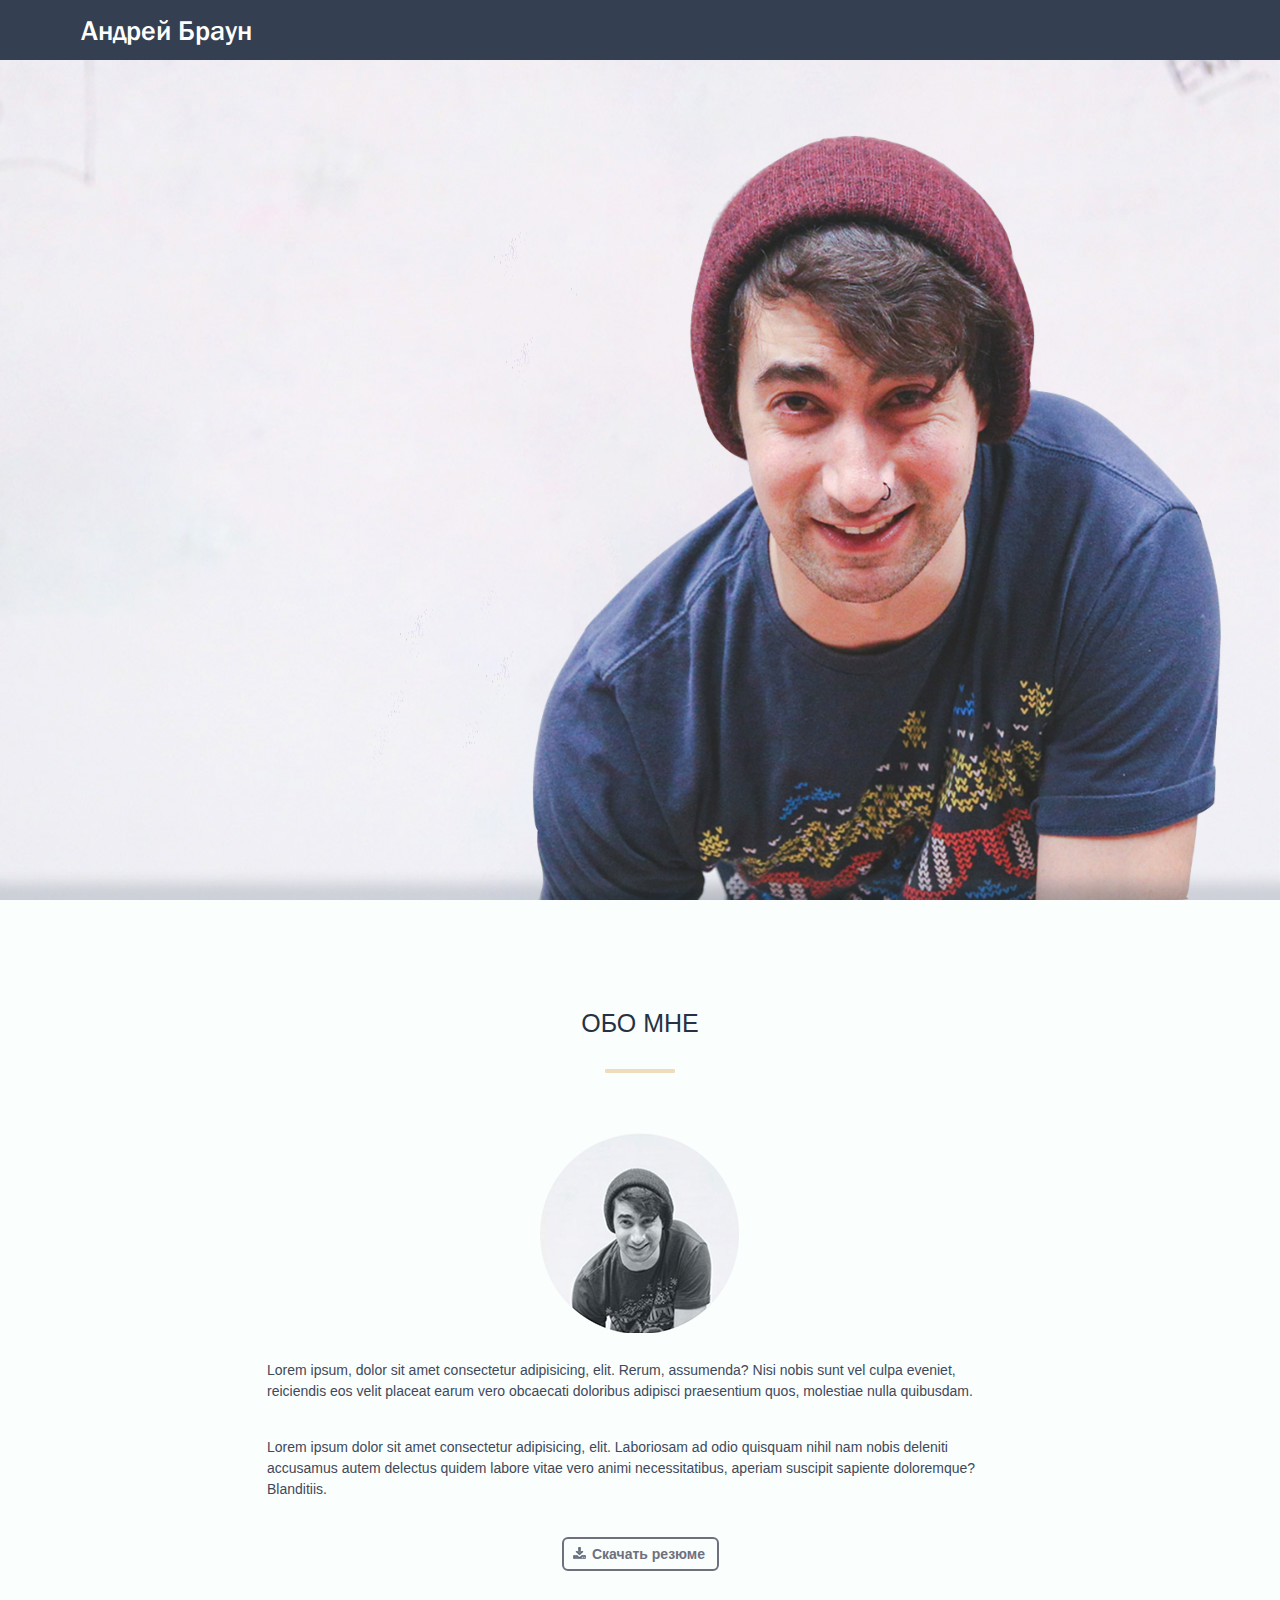
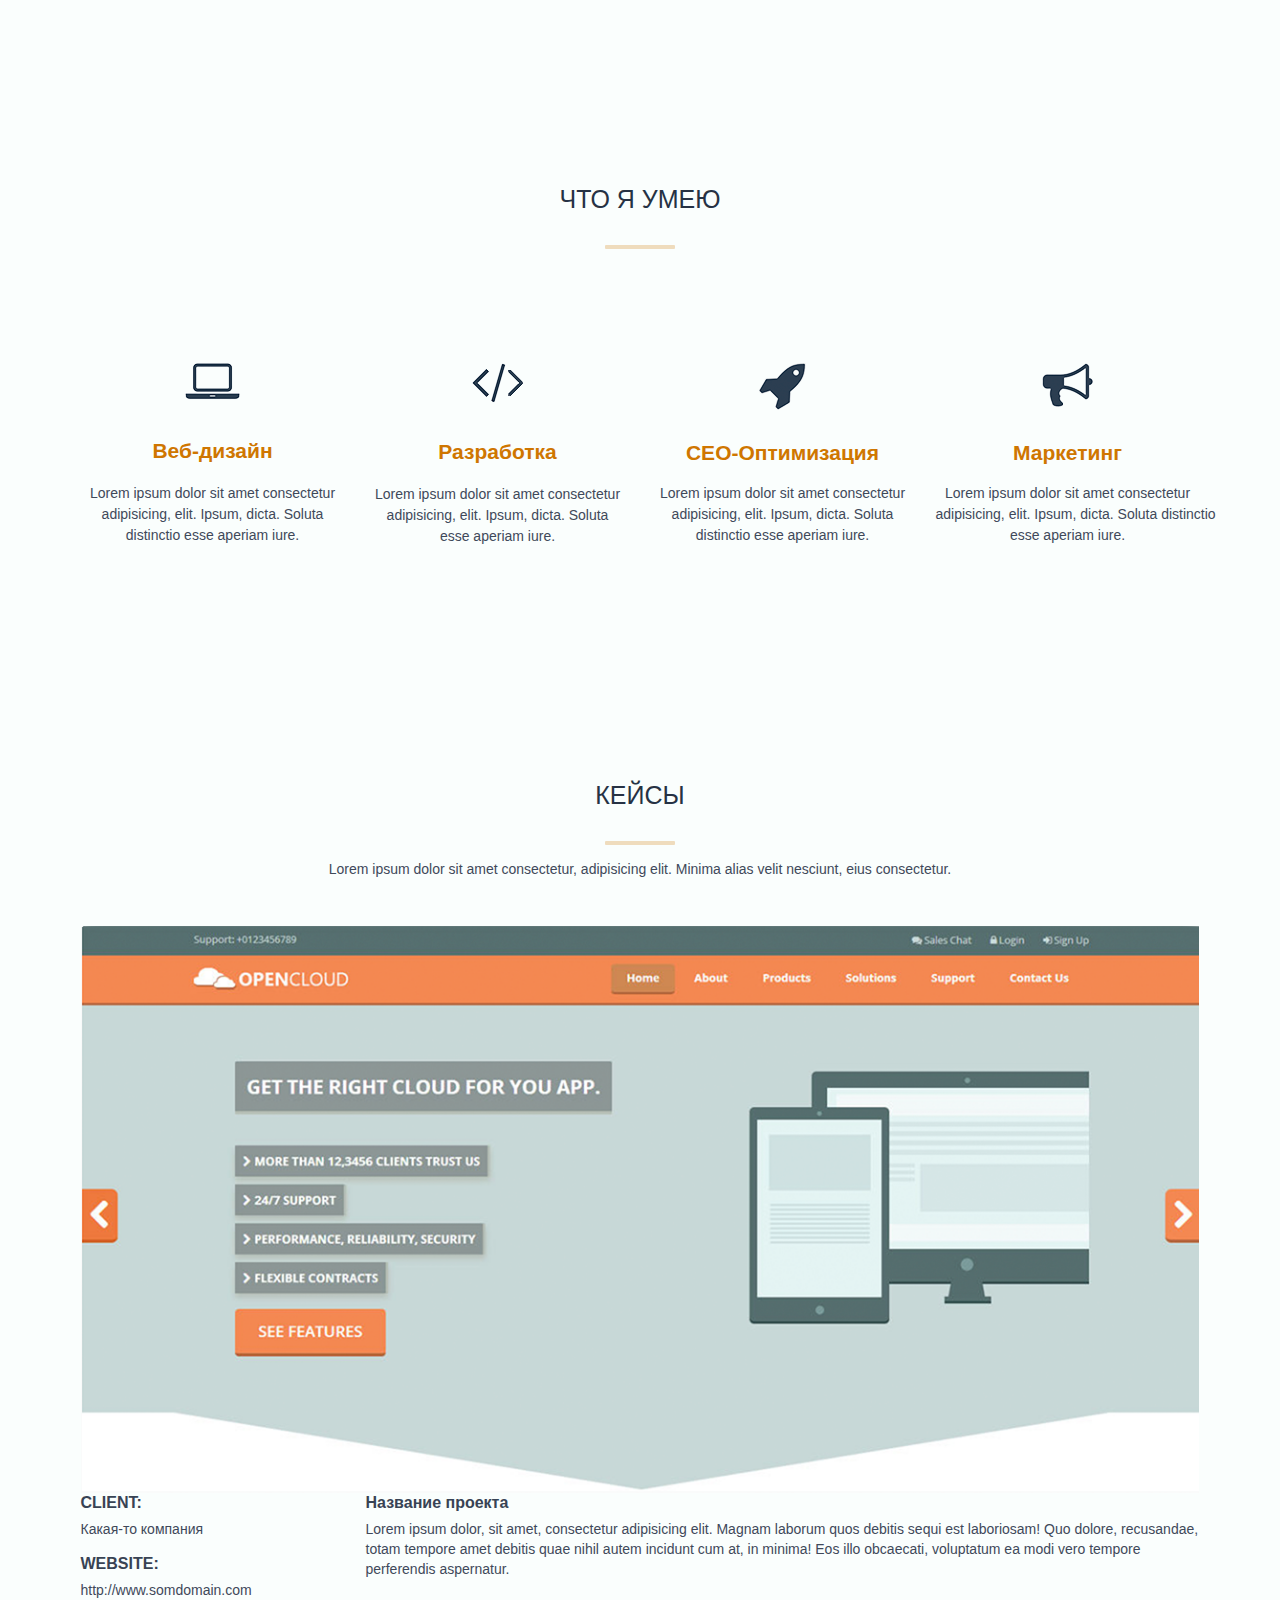
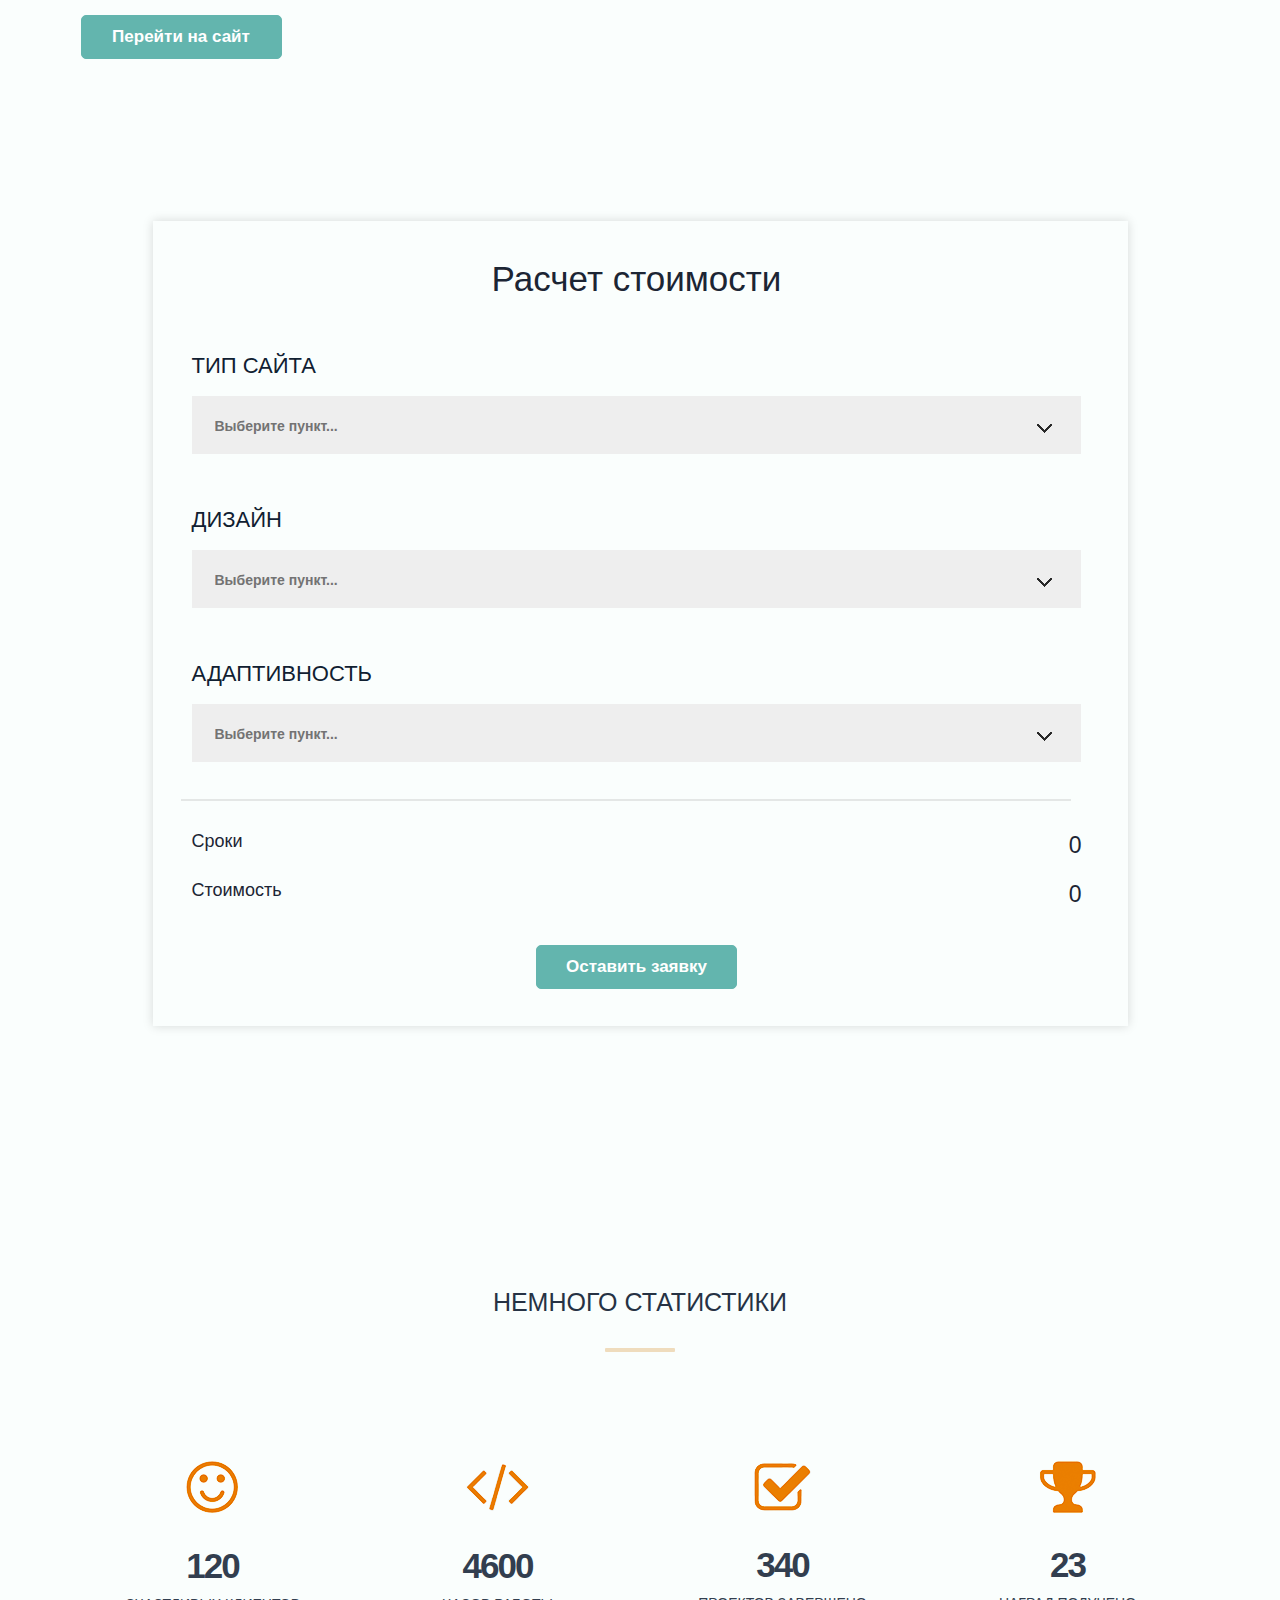
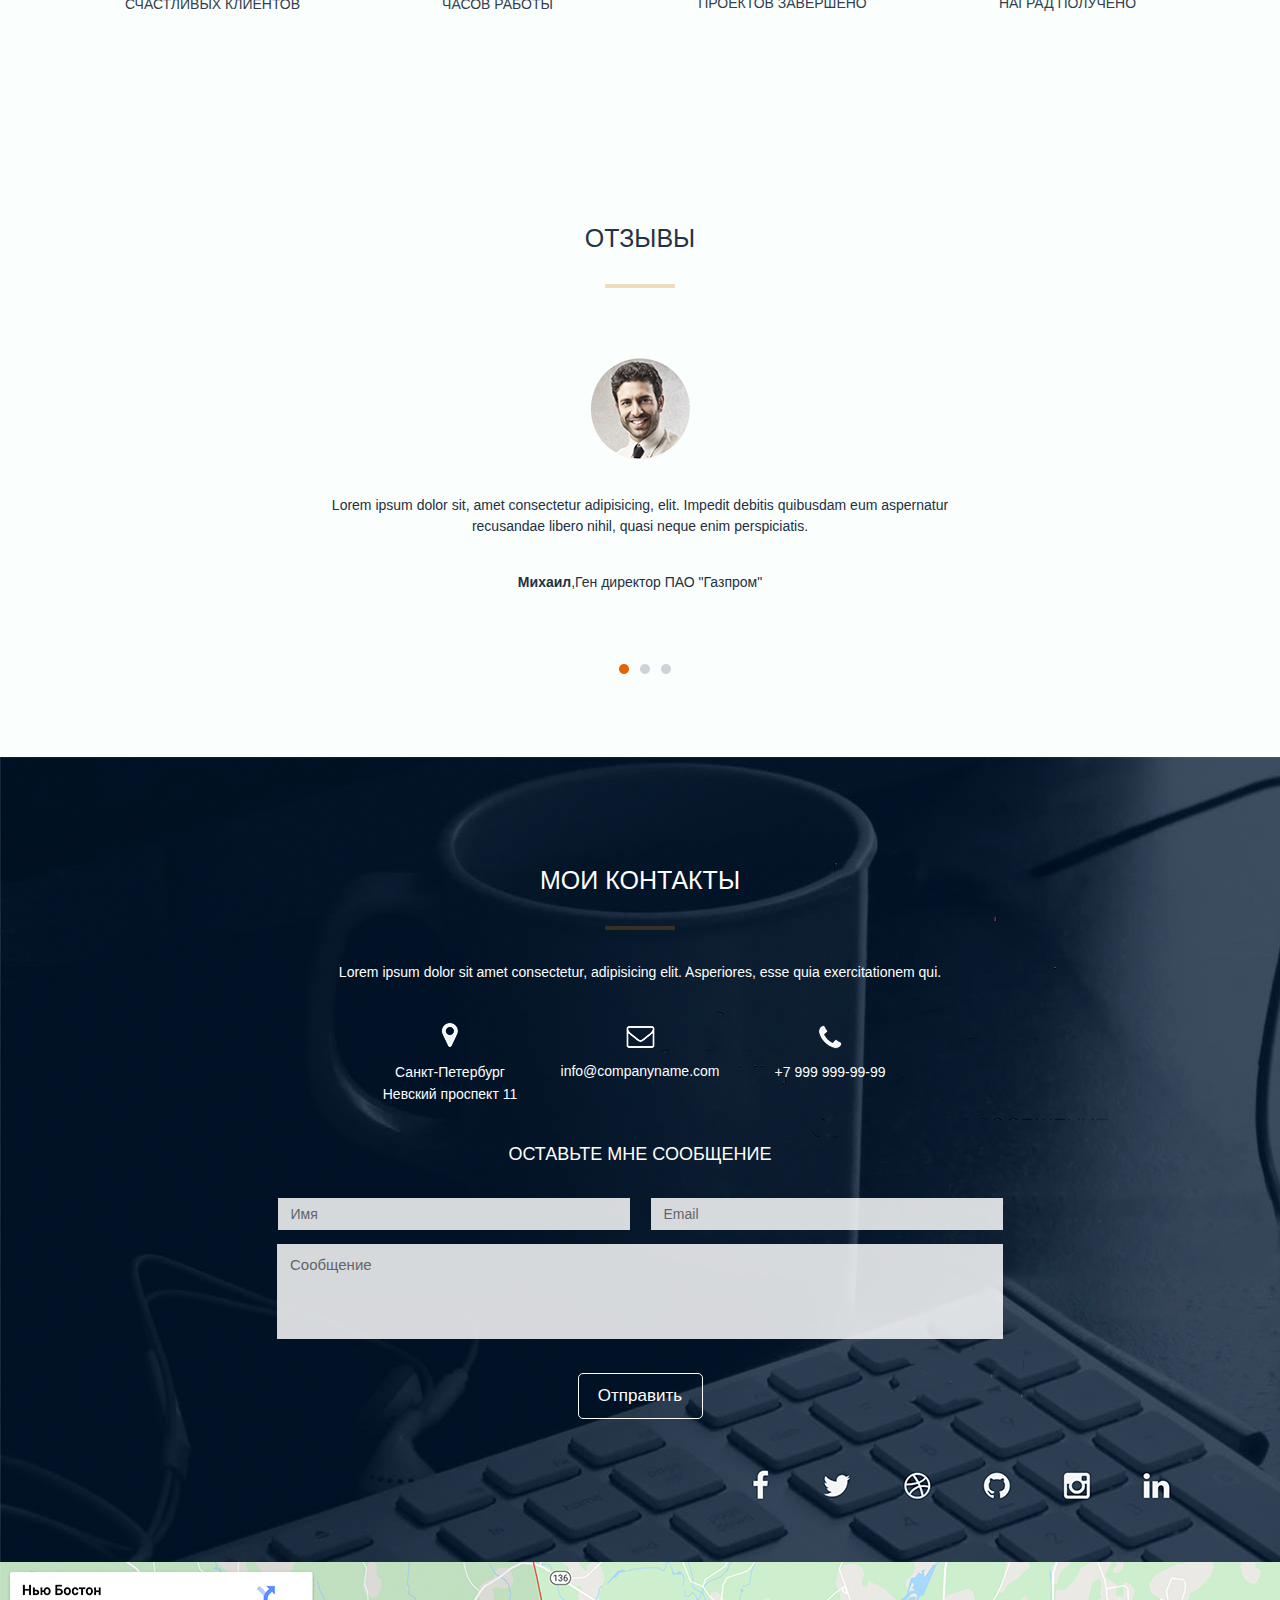
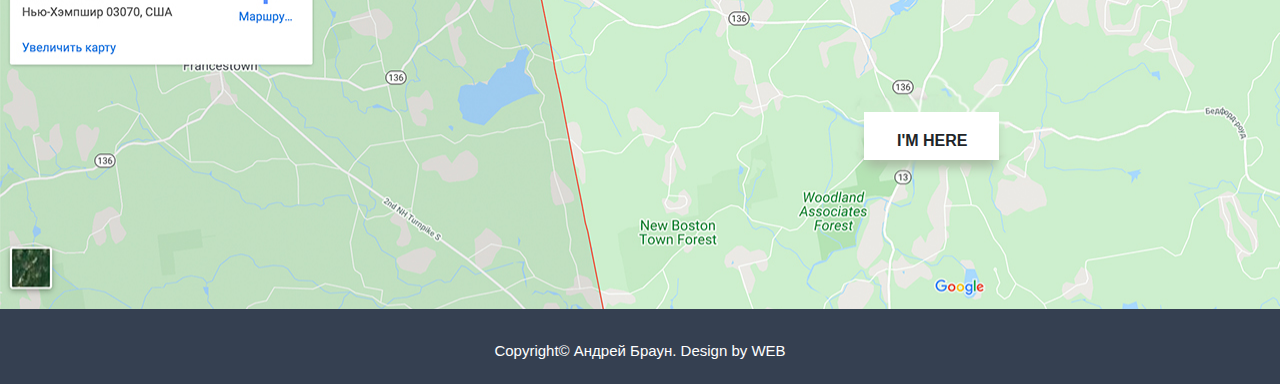
==== commit 5a16f811: "Залил 4 дз" ====
--- a/src/index2.html
+++ b/src/index2.html
@@ -8,6 +8,8 @@
     <meta property="og:title" content="Это моя первая страница">
     <title>Андрей Браун - Веб-разработчик</title>
     <link rel="stylesheet" href="css\reset.css">
+    <link rel="stylesheet" href="css\bootstrap.min.css">
+    <link rel="stylesheet" href="css\font-awesome.css">
     <link rel="stylesheet" href="css\style.css">
 </head>
 </head>
@@ -17,9 +19,11 @@
  <div class="loader"></div>
 
    <header>   
-       <nav>         
-           <div class="logo">Андрей Браун</div>
-           <div class="menu">           
+       <nav>
+         <div class="container">
+           <div class="row">
+             <div class="col-xxl-2 col-lg-3 col-7"><div class="logo">Андрей Браун</div></div>
+             <div class="px-0 col-xxl-6 col-xl-7 col-lg-8 offset-xxl-4 offset-xl-2 offset-lg-1 d-none d-lg-block"><div class="menu">           
               <ul>
                 <li><a href="#">Обо мне</a></li>
                 <li><a href="#">Услуги</a></li>
@@ -28,32 +32,57 @@
                 <li><a href="#">Отзывы</a></li>
                 <li><a href="#">Контакты</a></li>
               </ul>
-           </div>
+             </div></div>
+
+<div class="col-5 d-flex d-lg-none flex-column justify-content-center align-items-end">
+<div class="dropdown">
+  <a class="btn btn-outline-secondary dropdown-toggle white-btn" href="#" role="button" id="dropdownMenuLink" data-bs-toggle="dropdown" aria-expanded="false">
+    Навигация
+  </a>
+
+  <ul class="dropdown-menu" aria-labelledby="dropdownMenuLink">
+    <li><a class="dropdown-item" href="#">Обо мне</a></li>
+    <li><a class="dropdown-item" href="#">Услуги</a></li>
+    <li><a class="dropdown-item" href="#">Кейсы</a></li>
+    <li><a class="dropdown-item" href="#">Прайс</a></li>
+    <li><a class="dropdown-item" href="#">Отзывы</a></li>
+    <li><a class="dropdown-item" href="#">Контакты</a></li>
+  </ul>
+</div>
+</div>
+
+             </div>
+         </div>         
        </nav>  
    </header>
 
 <main>
    
-  <section class="main">
-     <div class="title__container">
+  <section class="main mw-100">
+    <div class="container h-100"><div class="row align-items-center h-100"><div class="col-lg-6 mt-5 pt-5">
+      <div class="title__container mt-5">
        <h1>Привет <br>Я Андрей Браун</h1>
-       <h4>Фулл стек веб-разаработчик</h4>
+       <h4><i class="fa fa-css3" aria-hidden="true"></i> Фулл стек веб-разаработчик</h4>
        <input type="button" value="Обо мне">
-       <input type="button" value="Мои работы">       
+       <input type="button" value="Мои работы">      
      </div>
-  </section>
-    
-  <section>
-       <h3 align="center">ОБО МНЕ<hr class="horizontal-line"></h3>
-          <div class="radius_img"><img src="" alt=""></div> 
-             <div class="text_radius_img">
-                <p>Lorem, ipsum dolor sit amet consectetur, adipisicing elit. Porro, nemo neque consequuntur alias aliquam delectus, necessitatibus voluptas repellendus debitis itaque sint minima. </p>
+    </div></div></div>
+  </section>
+    
+  <section>
+    <div class="container">
+        <h3 align="center">ОБО МНЕ</h3>
+         <hr class="horizontal-line mx-auto" style="height: 4px;">
+          <div class="radius_img mx-auto"><img src="" alt=""></div> 
+            <div class="text_radius_img">
+                <p class="text-center text-xl-start col-8 mx-auto">Lorem ipsum, dolor sit amet consectetur adipisicing, elit. Rerum, assumenda? Nisi nobis sunt vel culpa eveniet, reiciendis eos velit placeat earum vero obcaecati doloribus adipisci praesentium quos, molestiae nulla quibusdam. </p>
                 <br>
-                <br>
-                <br>
-                <p>Lorem, ipsum dolor sit amet consectetur, adipisicing elit. Porro, nemo neque consequuntur alias aliquam delectus, necessitatibus voluptas repellendus debitis itaque sint minima. </p>
+                <p class="text-center text-xl-start col-8 mx-auto">Lorem ipsum dolor sit amet consectetur adipisicing, elit. Laboriosam ad odio quisquam nihil nam nobis deleniti accusamus autem delectus quidem labore vitae vero animi necessitatibus, aperiam suscipit sapiente doloremque? Blanditiis.</p>
              </div>
-                   <input type="submit" value="Скачать резюме" class="rezume">
+                   <input type="submit" value="Скачать резюме" class="rezume d-flex mx-auto">
+                   <br>
+      
+    </div>
   </section>
      
      <br>
@@ -61,55 +90,66 @@
      <br>
      <br>
   
-  <section class="chto_ya_umeu">    
-        <h3>ЧТО Я УМЕЮ<hr class="horizontal-line"></h3>
-      
-          <div class="ikonki">
-          <img src="img/nout.png" alt="" class="nout"><h4 class="cvet">Веб-дизайн</h4><p class="text">Lorem ipsum dolor sit amet consectetur <br>adipisicing, elit. Ipsum, dicta. Soluta <br> distinctio esse aperiam iure.</p></div>
+  <section>
+      <div class="chto_ya_umeu"><div class="container">
+        <h3>ЧТО Я УМЕЮ<hr class="horizontal-line mx-auto" style="height: 4px;"></h3>
+          <div class="row">
           
-          <div class="ikonki">
-          <img src="img/znak.png" alt="" class="znak"><h4 class="cvett">Разработка</h4><p class="textt">Lorem ipsum dolor sit amet consectetur <br>adipisicing, elit. Ipsum, dicta. Soluta <br> esse aperiam iure.</p></div>
-      
-          <div class="ikonki">
-          <img src="img/raketa.png" alt="" class="raketa"><h4 class="cvettt">CEO-Оптимизация</h4><p class="texttt">Lorem ipsum dolor sit amet consectetur <br> adipisicing, elit. Ipsum, dicta. Soluta <br>distinctio esse aperiam iure.</p></div>
-
-          <div class="ikonki">
-          <img src="img/grammofon.png" alt="" class="grammofon"><h4 class="cvetttt">Маркетинг</h4><p class="textttt">Lorem ipsum dolor sit amet consectetur <br> adipisicing, elit. Ipsum, dicta. Soluta distinctio <br> esse aperiam iure.</p></div>         
-  </section>
-    
-  <section>
-    <div class="foncases">
+          <div class="col-xl-3 col-md-6 col-sm-12 text-center"><div class="ikonki">
+          <img src="img/nout.png" alt="" class="nout"><h4 class="cvet">Веб-дизайн</h4><p class="text">Lorem ipsum dolor sit amet consectetur <br>adipisicing, elit. Ipsum, dicta. Soluta <br> distinctio esse aperiam iure.</p></div></div>
+          
+          <div class="col-xl-3 col-md-6 col-sm-12 text-center"><div class="ikonki">
+          <img src="img/znak.png" alt="" class="znak"><h4 class="cvett">Разработка</h4><p class="textt">Lorem ipsum dolor sit amet consectetur <br>adipisicing, elit. Ipsum, dicta. Soluta <br> esse aperiam iure.</p></div></div>         
+
+          <div class="col-xl-3 col-md-6 col-sm-12 text-center"><div class="ikonki">
+          <img src="img/raketa.png" alt="" class="raketa"><h4 class="cvettt">CEO-Оптимизация</h4><p class="texttt">Lorem ipsum dolor sit amet consectetur <br> adipisicing, elit. Ipsum, dicta. Soluta <br>distinctio esse aperiam iure.</p></div></div>
+
+          <div class="col-xl-3 col-md-6 col-sm-12 text-center"><div class="ikonki">
+          <img src="img/grammofon.png" alt="" class="grammofon"><h4 class="cvetttt">Маркетинг</h4><p class="textttt">Lorem ipsum dolor sit amet consectetur <br> adipisicing, elit. Ipsum, dicta. Soluta distinctio <br> esse aperiam iure.</p></div></div>   
+      </div></div></div>        
+  </section>
+    
+  <section>
+    <div class="container">
+     <div class="foncases">
       <img src="" alt="">
-        <h3 class="cases">КЕЙСЫ<hr class="horizontal-line"></h3>
-          <p class="text_cases">Lorem ipsum dolor sit amet consectetur, adipisicing elit. Minima alias velit nesciunt, eius consectetur.</p>
+        <h3 class="cases">КЕЙСЫ<hr class="horizontal-line mx-auto" style="height: 4px;"></h3>
+          <p class="text_cases text-center">Lorem ipsum dolor sit amet consectetur, adipisicing elit. Minima alias velit nesciunt, eius consectetur.</p>
     </div>
  
-    <div><img src="img/eb.picture.png" alt="мои работы тут типа" class="bigpicture"></div>
-
-    <div class="klass">
-      <h4 class="client">CLIENT:</h4>
-      <p class="clientp">Какая-то компания</p>
+    <div><img src="img/eb.picture.png" alt="мои работы тут типа" class="bigpicture d-flex mw-100 mx-auto"></div>
+   
+   <div class="row">
         
+      <div class="col-2"><div class="klass"><h4 class="client">CLIENT:</h4>
+      <p class="clientp">Какая-то компания</p>       
       <h4 class="website">WEBSITE:</h4>
       <p class="websitep">http://www.somdomain.com</p>
-    </div>
-
-    <div class="klass">
+      </div></div>
+
+      <div class="col-xxl-8 col-xl-9 col-lg-9 col-md-9 offset-xxl-1 offset-xl-1 offset-lg-1 offset-md-1"><div class="klass">
       <h4 class="nazvanie">Название проекта</h4>
-      <p class="nazvaniep">Lorem ipsum dolor, sit amet, consectetur adipisicing elit. Magnam laborum quos debitis sequi est <br>laboriosam! Quo dolore, recusandae, totam tempore amet debitis quae nihil autem incidunt cum at, <br> in minima! Eos illo obcaecati, voluptatum ea modi vero tempore perferendis aspernatur.</p>
-    </div>
-
-    <div class="visit">
-      <input type="submit" value="VISIT LIVE SITE" class="site">
-    </div>
-  </section>
-
-  <section>
-    <h2 class="stoimost">Расчет стоимости</h2>
-      
+      <p class="nazvaniep text-start">Lorem ipsum dolor, sit amet, consectetur adipisicing elit. Magnam laborum quos debitis sequi est laboriosam! Quo dolore, recusandae, totam tempore amet debitis quae nihil autem incidunt cum at, in minima! Eos illo obcaecati, voluptatum ea modi vero tempore perferendis aspernatur.</p>
+      </div></div>   
+    
+    </div>
+
+      <div class="visit">
+      <input type="submit" value="Перейти на сайт" class="site">
+      </div>
+
+   </div>
+  </section>
+
+  <section>
+   
+    <div class="container">
+    <div class="obvodka mx-auto mw-100">
+  
+    <h2 class="stoimost text-center">Расчет стоимости</h2>   
     <div class="tip_saita">
      <p>ТИП САЙТА</p> 
-      <select name="select" class="select">
+      <select name="select" class="select mw-100">
        <option value="opt1">Выберите пункт...</option>
        <option value="opt2">Значение 1</option>
        <option value="opt3">Значение 2</option>
@@ -119,7 +159,7 @@
 
     <div class="tip_saita">
      <p>ДИЗАЙН</p> 
-     <select name="select" class="select">
+     <select name="select" class="select mw-100">
        <option value="opt1">Выберите пункт...</option>
        <option value="opt2">Значение 1</option>
        <option value="opt3">Значение 2</option>
@@ -129,55 +169,80 @@
 
     <div class="tip_saita">
      <p>АДАПТИВНОСТЬ</p> 
-      <select name="select" class="select">
+      <select name="select" class="select mw-100">
        <option value="opt1">Выберите пункт...</option>
        <option value="opt2">Значение 1</option>
        <option value="opt3">Значение 2</option>
        <option value="opt4">Значение 3</option>
       </select>
     </div>
-    
-    <hr class="horizontal-linee">
-    <p class="sroki">Сроки 0</p>
-    <p class="nesroki">Стоимость 0</p>
-  </section>
-
-  <section class="statistika">
-     <div class="parallax">
-     <h3 class="nemnogo">НЕМНОГО СТАТИСТИКИ <hr class="horizontal-line"></h3>  
-       <div class="ikonki"> <img src="img/smile.png" alt="" class="smile"> <h4 class="one">120</h4><p class="text_one">СЧАСТЛИВЫХ КЛИЕНТОВ</p>          </div>
-       <div class="ikonki"> <img src="img/skobki.png" alt="" class="skobki"> <h4 class="two">4600</h4><p class="text_two">ЧАСОВ РАБОТЫ</p>              </div>
-       <div class="ikonki"> <img src="img/galochka.png" alt="" class="galochka"> <h4 class="three">340</h4><p class="text_three">ПРОЕКТОВ ЗАВЕРШЕНО</p> </div>
-       <div class="ikonki"> <img src="img/kubok.png" alt="" class="kubok"> <h4 class="four">23</h4><p class="text_four">НАГРАД ПОЛУЧЕНО</p>             </div>  
+    <div class="row">
+    <hr class="horizontal-linee mw-100" style="height: 2px;">    
+    <div class="col-11"><p class="sroki">Сроки</p></div>
+    <div class="col-1 text-end"><p class="srokio">0</p></div>
+    <div class="col-11"><p class="nesroki">Стоимость</p></div>
+    <div class="col-1 text-end"><p class="nesrokio">0</p></div>
+    </div>
+     <div class="visitt"><input type="submit" value="Оставить заявку" class="site d-flex mx-auto"></div>
+
+    </div>
+   </div> 
+   
+  </section>
+
+  <section>
+   <div class="statistika">
+    <div class="container">
+     <div class="row">
+     <h3 class="nemnogo">НЕМНОГО СТАТИСТИКИ <hr class="horizontal-line mx-auto" style="height: 4px;"></h3>  
+       <div class="col-lg-3 col-md-3 col-sm-6 col-6 text-center"><div class="ikonki"> <img src="img/smile.png" alt="" class="smile"> <h4 class="one">120</h4><p class="text_one">СЧАСТЛИВЫХ КЛИЕНТОВ</p></div></div>
+       <div class="col-lg-3 col-md-3 col-sm-6 col-6 text-center"><div class="ikonki"> <img src="img/skobki.png" alt="" class="skobki"> <h4 class="two">4600</h4><p class="text_two">ЧАСОВ РАБОТЫ</p></div></div>
+       <div class="col-lg-3 col-md-3 col-sm-6 col-6 text-center"><div class="ikonki"> <img src="img/galochka.png" alt="" class="galochka"> <h4 class="three">340</h4><p class="text_three">ПРОЕКТОВ ЗАВЕРШЕНО</p></div></div>
+       <div class="col-lg-3 col-md-3 col-sm-6 col-6 text-center"><div class="ikonki"> <img src="img/kubok.png" alt="" class="kubok"> <h4 class="four">23</h4><p class="text_four">НАГРАД ПОЛУЧЕНО</p></div></div>
      </div>
-  </section>    
-
-  <section>
-     <h3>ОТЗЫВЫ<hr class="horizontal-line"></h3>
-       <img src="img/eb.otzivi.png" alt="фотка отзыва тут" class="otzivi_picture">
+    </div>  
+   </div>
+  </section>  
+
+  <section>
+    <div class="container">
+     <h3>ОТЗЫВЫ<hr class="horizontal-line mx-auto" style="height: 4px;"></h3>
+       <img src="img/eb.otzivi.png" alt="фотка отзыва тут" class="otzivi_picture d-flex mx-auto">
          <p class="text_otzivi">Lorem ipsum dolor sit, amet consectetur adipisicing, elit. Impedit debitis quibusdam eum aspernatur <br>recusandae libero nihil, quasi neque enim perspiciatis.</p>
-         <p class="secondtext_otzivi"><b>Михаил</b>,Ген директор ПАО "Газпром"</p>    
-           <div class="tochki"><img src="img/orangedot.png" alt="" class="tochkiO"></div>
-           <div class="tochki"><img src="img/greydot.png" alt="" class="tochkiOO"></div>
-           <div class="tochki"><img src="img/greydot.png" alt="" class="tochkiOOO"></div>
-  </section>
-
-  <section class="mycontacts">
-     <h3 class="color_white">МОИ КОНТАКТЫ<hr class="horizontal-line"></h3>
+         <p class="secondtext_otzivi"><b>Михаил</b>,Ген директор ПАО "Газпром"</p> 
+          <div class="row col-12 mx-auto justify-content-center"> 
+           <div class="tochki"><img src="img/orangedot.png" alt="." class="tochkiO"></div>
+           <div class="tochki"><img src="img/greydot.png" alt="." class="tochkiOO"></div>
+           <div class="tochki"><img src="img/greydot.png" alt="." class="tochkiOOO"></div>
+          </div>  
+    </div>
+  </section>
+
+  <section>
+   <div class="mycontacts">
+    <div class="container">
+     <h3 class="color_white">МОИ КОНТАКТЫ<hr class="horizontal-line mx-auto" style="height: 4px;"></h3>
        <p class="text_mycontacts">Lorem ipsum dolor sit amet consectetur, adipisicing elit. Asperiores, esse quia exercitationem qui.</p>
-         <div class="ikonki"> <img src="img/geo.png" alt="" class="geo">         <p class="geo_text">Санкт-Петербург<br>Невский проспект 11</p> </div>
-         <div class="ikonki"> <img src="img/konvert.png" alt="" class="konvert"> <p class="konvert_text">info@companyname.com</p>               </div>
-         <div class="ikonki"> <img src="img/telefon.png" alt="" class="telefon"> <p class="telefon_text">+7 999 999-99-99</p>                   </div>
+        <div class="row justify-content-center">
+         <div class="ikonki col-lg-2 col-md-3 col-sm-4 col-12 text-center d-sm-block d-none"> <img src="img/geo.png" alt="" class="geo"><p class="geo_text">Санкт-Петербург<br>Невский проспект 11</p></div>
+         <div class="ikonki col-lg-2 col-md-3 col-sm-4 col-6 text-center"> <img src="img/konvert.png" alt="" class="konvert"><p class="konvert_text">info@companyname.com</p></div>
+         <div class="ikonki col-lg-2 col-md-3 col-sm-4 col-6 text-center"> <img src="img/telefon.png" alt="" class="telefon"><p class="telefon_text">+7 999 999-99-99</p></div>
+         <div class="ikonki col-12 text-center d-sm-none d-block"> <img src="img/geo.png" alt="" class="geo"><p class="geo_text">Санкт-Петербург<br>Невский проспект 11</p></div>
+         </div>
      
-     <h4 class="sms">ОСТАВЬТЕ МНЕ СООБЩЕНИЕ</h4>
-       <input type="text" placeholder="Имя" class="name">
-       <input type="text" placeholder="Email" class="email">
+     <h4 class="sms text-center">ОСТАВЬТЕ МНЕ СООБЩЕНИЕ</h4>
+       <div class="row justify-content-center">
+       <div class="col-6 text-end "><input type="text" placeholder="Имя" class="name mw-100"></div>
+       <div class="col-6 text-start "><input type="text" placeholder="Email" class="email mw-100"></div>
          <br>
-           <textarea name="" id="" cols="35" rows="5" placeholder="Сообщение" class="text_sms"></textarea>
-         <br>
-       <input type="submit" value="Отправить" class="otpravit"> 
-  </section>
-    
+           <div class="col-12 text-center"><textarea name="" id="" cols="35" rows="5" placeholder="Сообщение" class="text_sms mw-100" style="margin-top: 14px;"></textarea></div>
+         <br></div>
+       <input type="submit" value="Отправить" class="otpravit d-flex mx-auto"> 
+    </div>
+   </div>
+  </section>
+    
+   
    <div class="map">
      <img src="" alt="">
        <p class="text_map">I'M HERE</p>
@@ -185,12 +250,15 @@
 
   <footer>
      <div class="end">
-       <p class="text_end">Copyright© Андрей Браун. Design by WEB</p>
+       <p class="text_end text-center">Copyright© Андрей Браун. Design by WEB</p>
      </div>
   </footer>
 
 
 </main> 
+
+<script src="js/bootstrap.bundle.min.js"></script>
+
 </body>
 
 
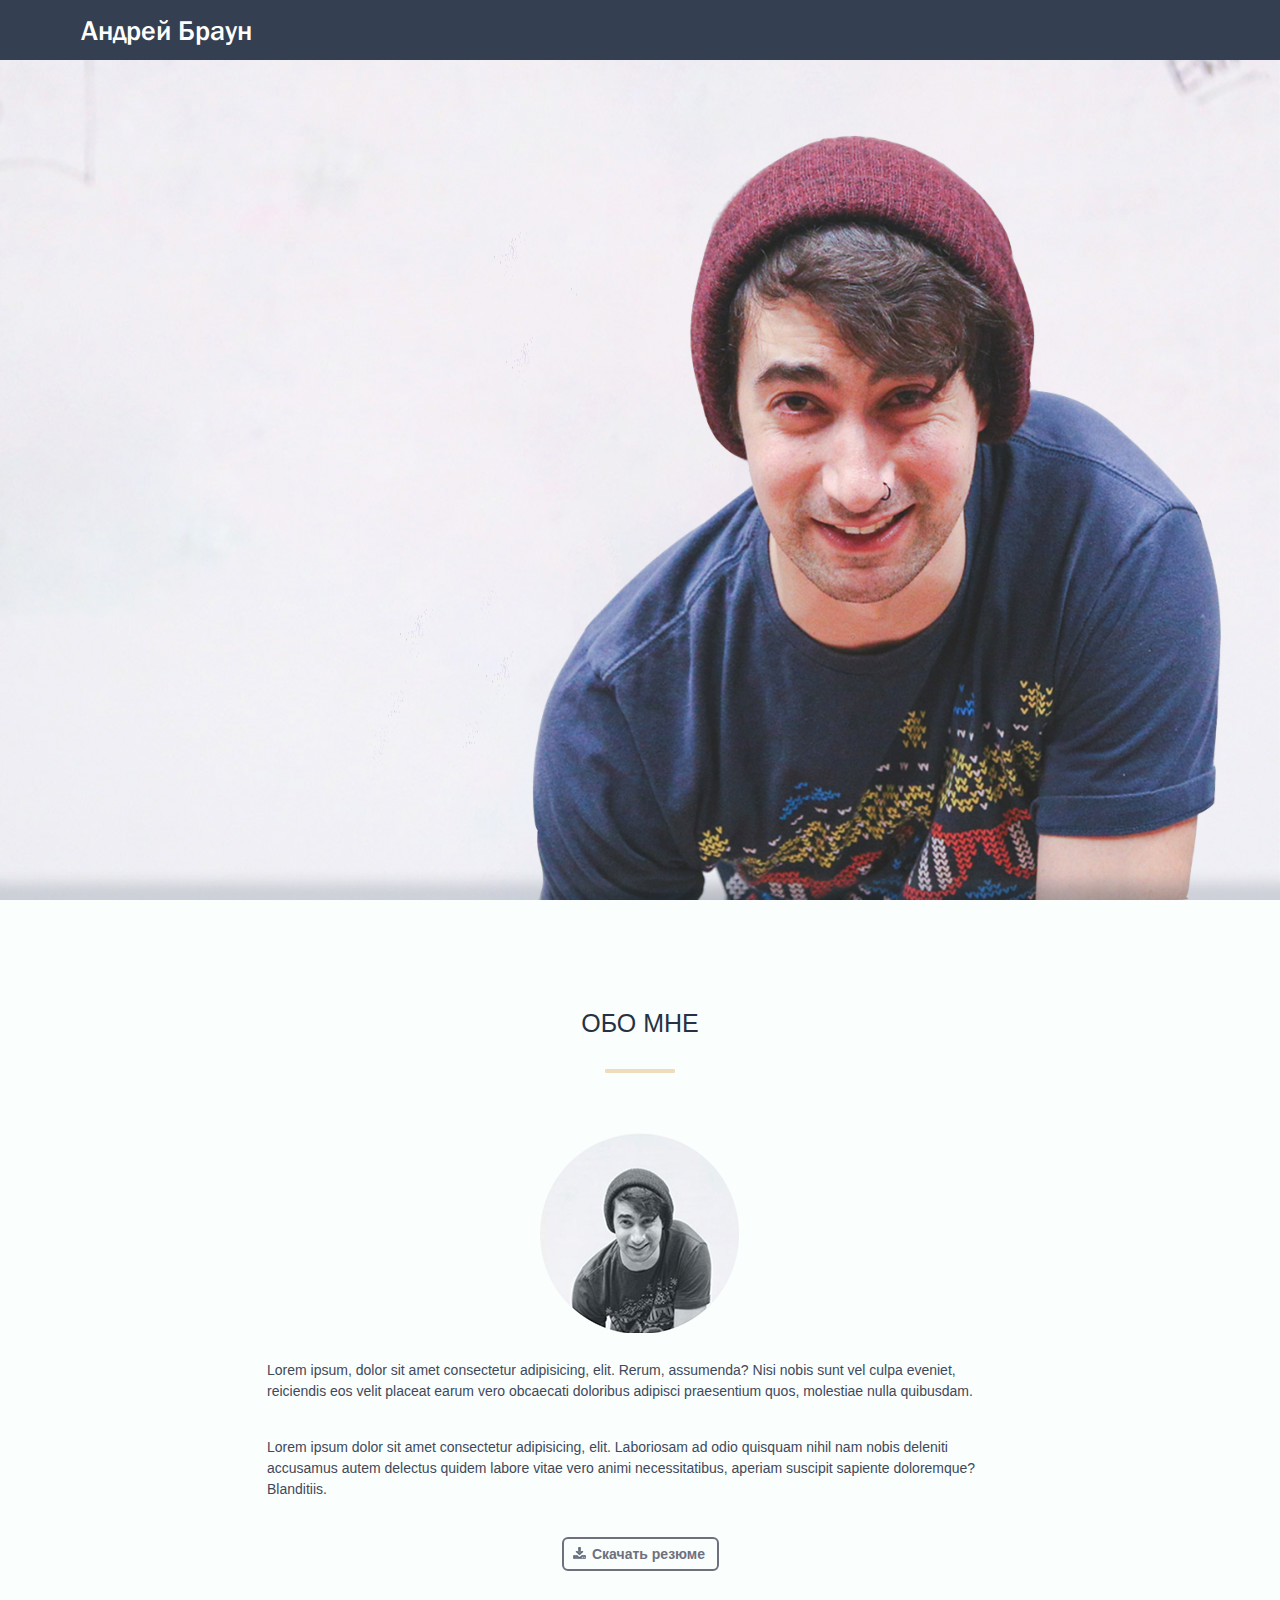
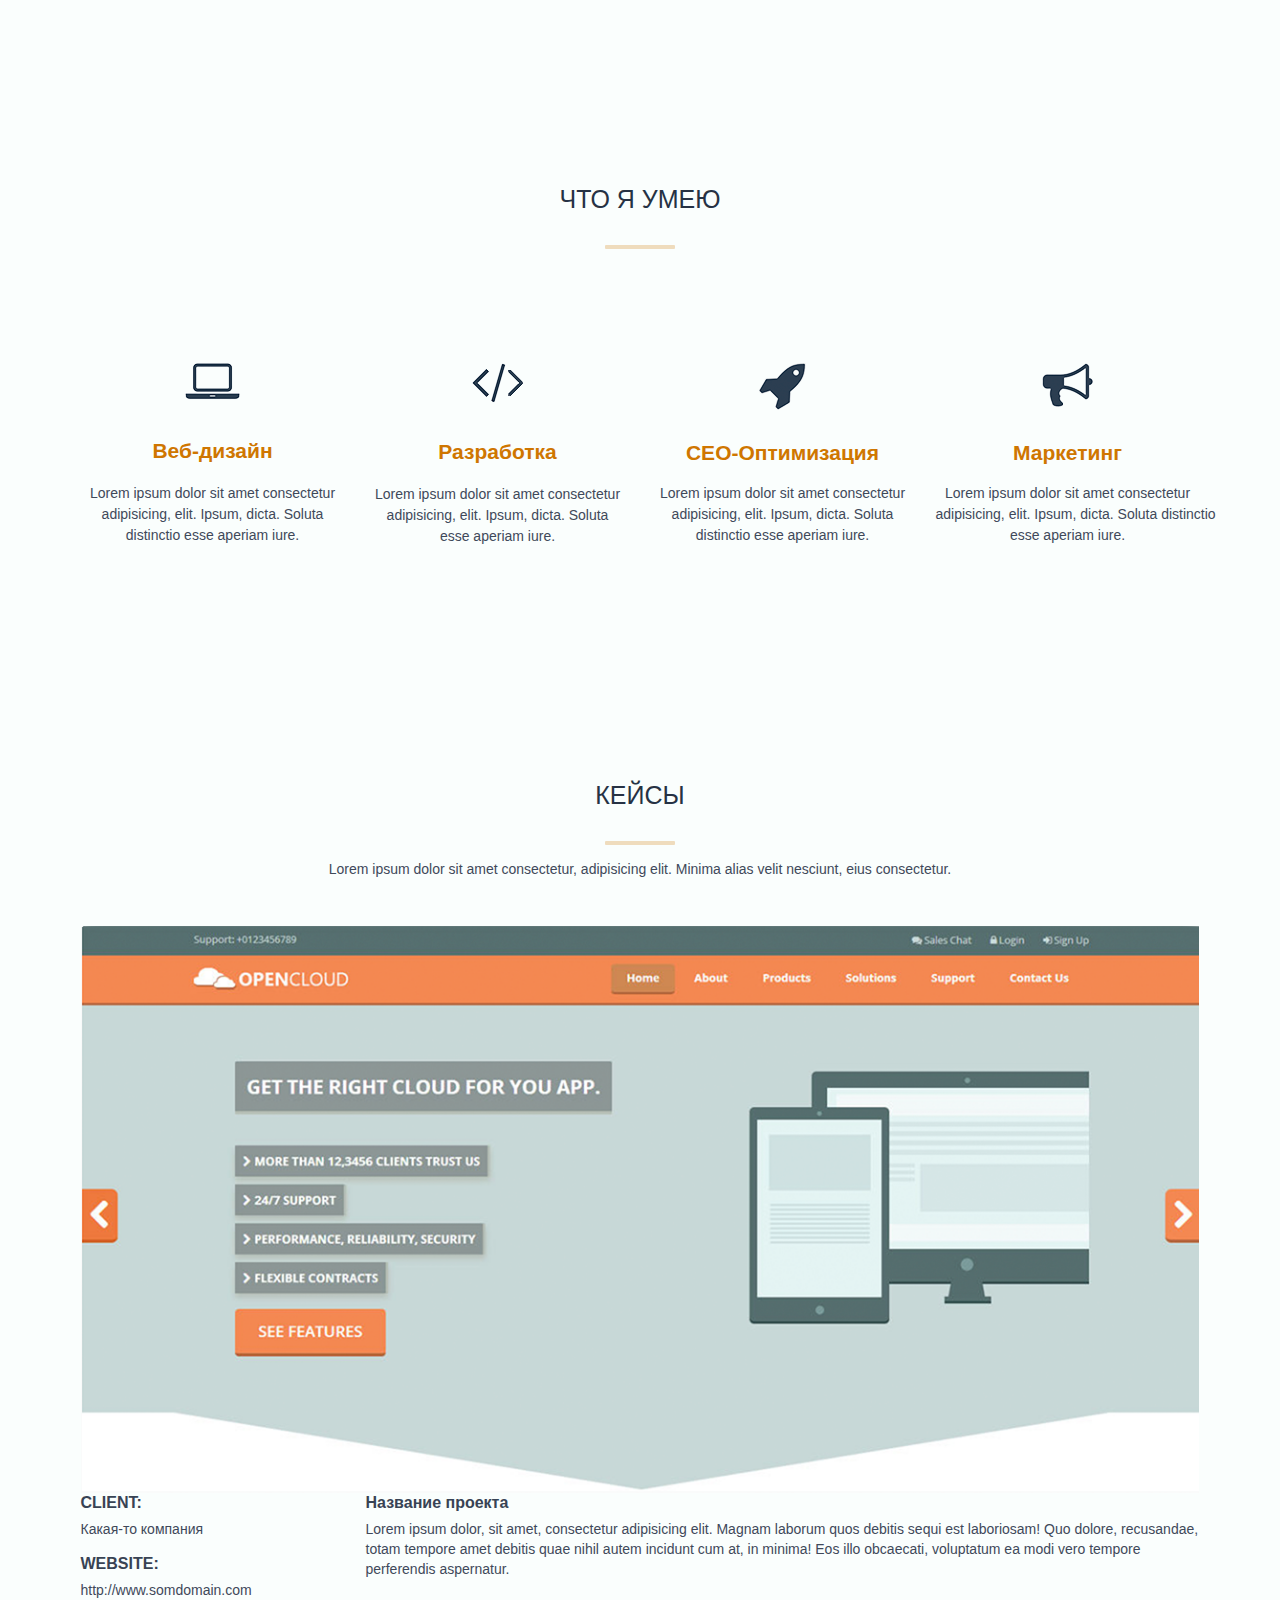
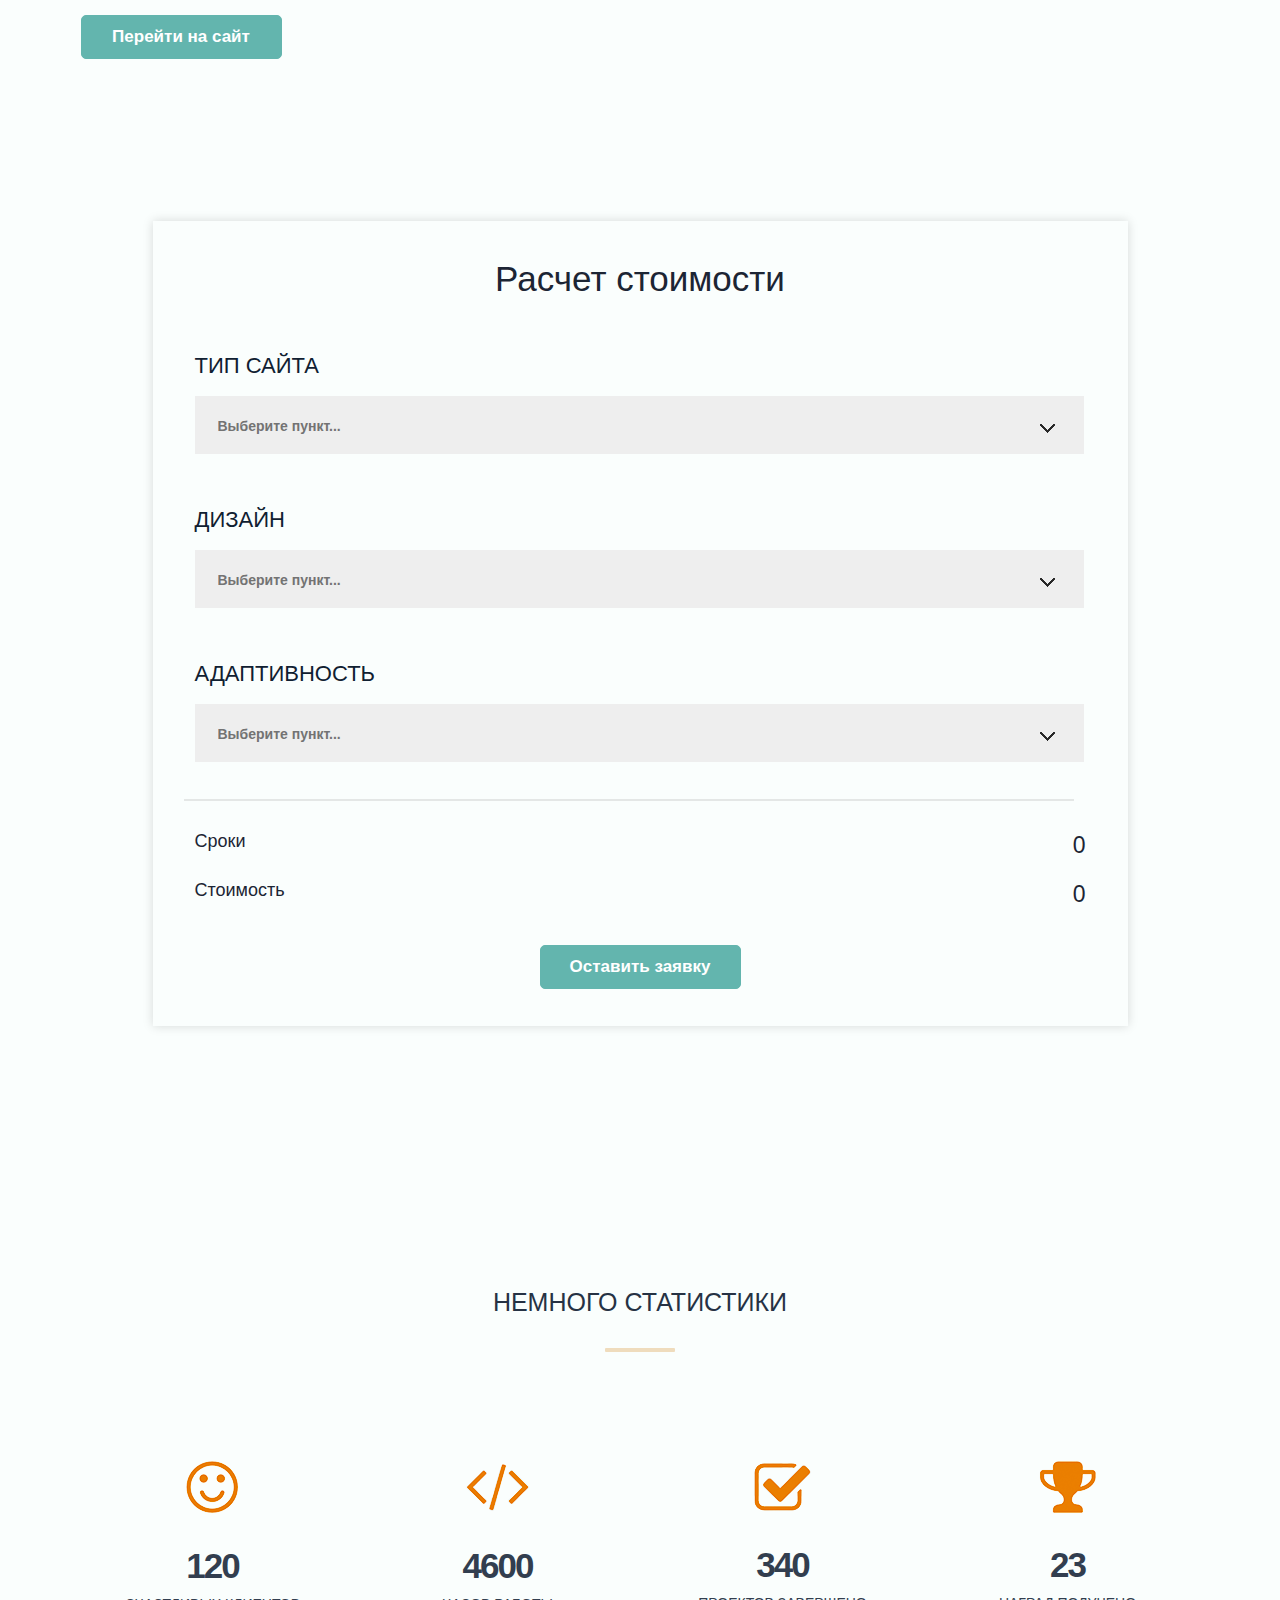
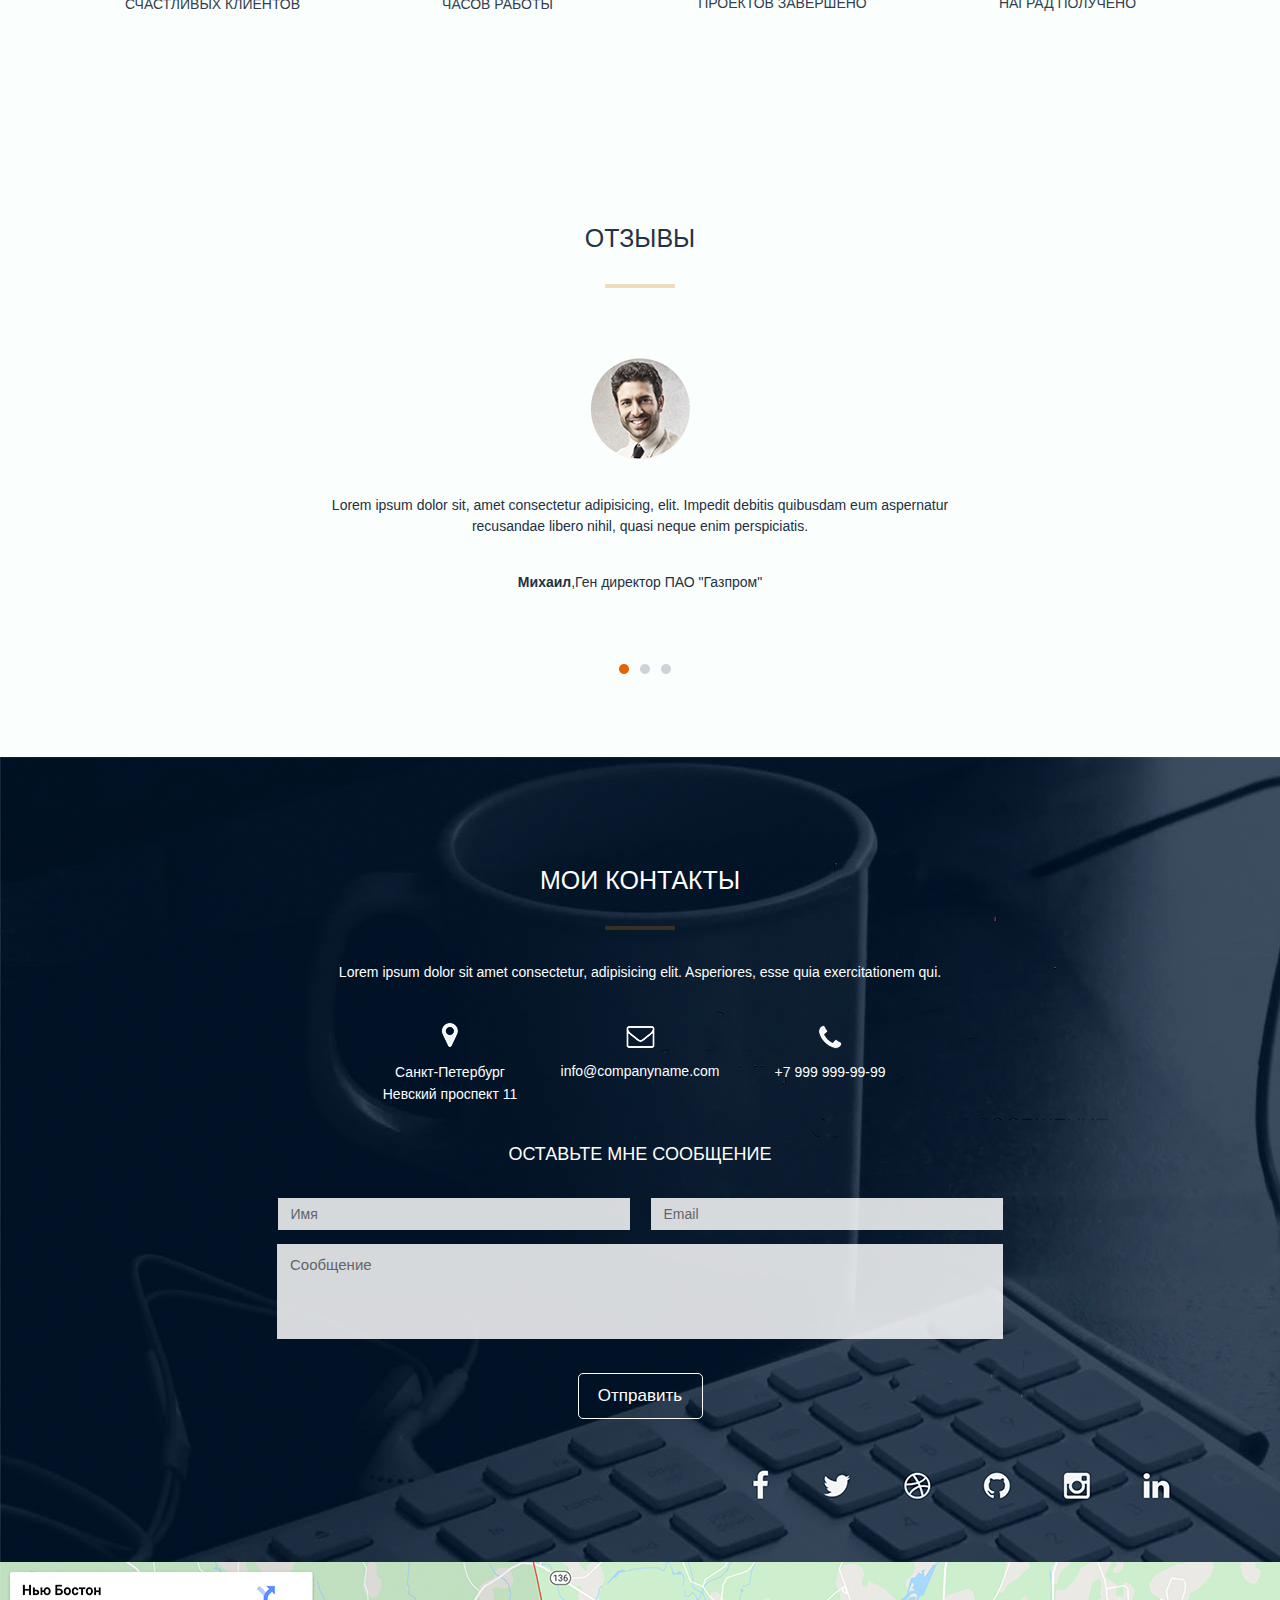
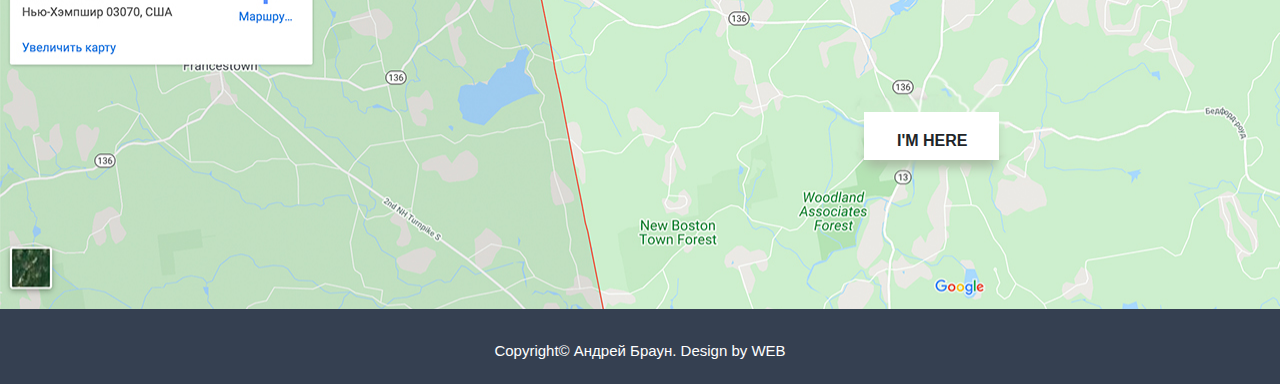
==== commit 2612cef8: "Залил 5 дз" ====
--- a/src/index2.html
+++ b/src/index2.html
@@ -151,9 +151,9 @@
      <p>ТИП САЙТА</p> 
       <select name="select" class="select mw-100">
        <option value="opt1">Выберите пункт...</option>
-       <option value="opt2">Значение 1</option>
-       <option value="opt3">Значение 2</option>
-       <option value="opt4">Значение 3</option>
+       <option value="opt2">Сайт - визитка</option>
+       <option value="opt3">Корпоративный сайт</option>
+       <option value="opt4">Интернет - магазин</option>
       </select>
     </div>
 
@@ -161,9 +161,8 @@
      <p>ДИЗАЙН</p> 
      <select name="select" class="select mw-100">
        <option value="opt1">Выберите пункт...</option>
-       <option value="opt2">Значение 1</option>
-       <option value="opt3">Значение 2</option>
-       <option value="opt4">Значение 3</option>
+       <option value="opt2">Простой</option>
+       <option value="opt3">Заказной</option>
       </select>
     </div>
 
@@ -171,9 +170,9 @@
      <p>АДАПТИВНОСТЬ</p> 
       <select name="select" class="select mw-100">
        <option value="opt1">Выберите пункт...</option>
-       <option value="opt2">Значение 1</option>
-       <option value="opt3">Значение 2</option>
-       <option value="opt4">Значение 3</option>
+       <option value="opt2">Только для ПК</option>
+       <option value="opt3">Только для Мобильных устройств</option>
+       <option value="opt4">Всё включено</option>
       </select>
     </div>
     <div class="row">
@@ -257,8 +256,10 @@
 
 </main> 
 
+<script src="js/myScript.js"></script>
 <script src="js/bootstrap.bundle.min.js"></script>
 
+
 </body>
 
 
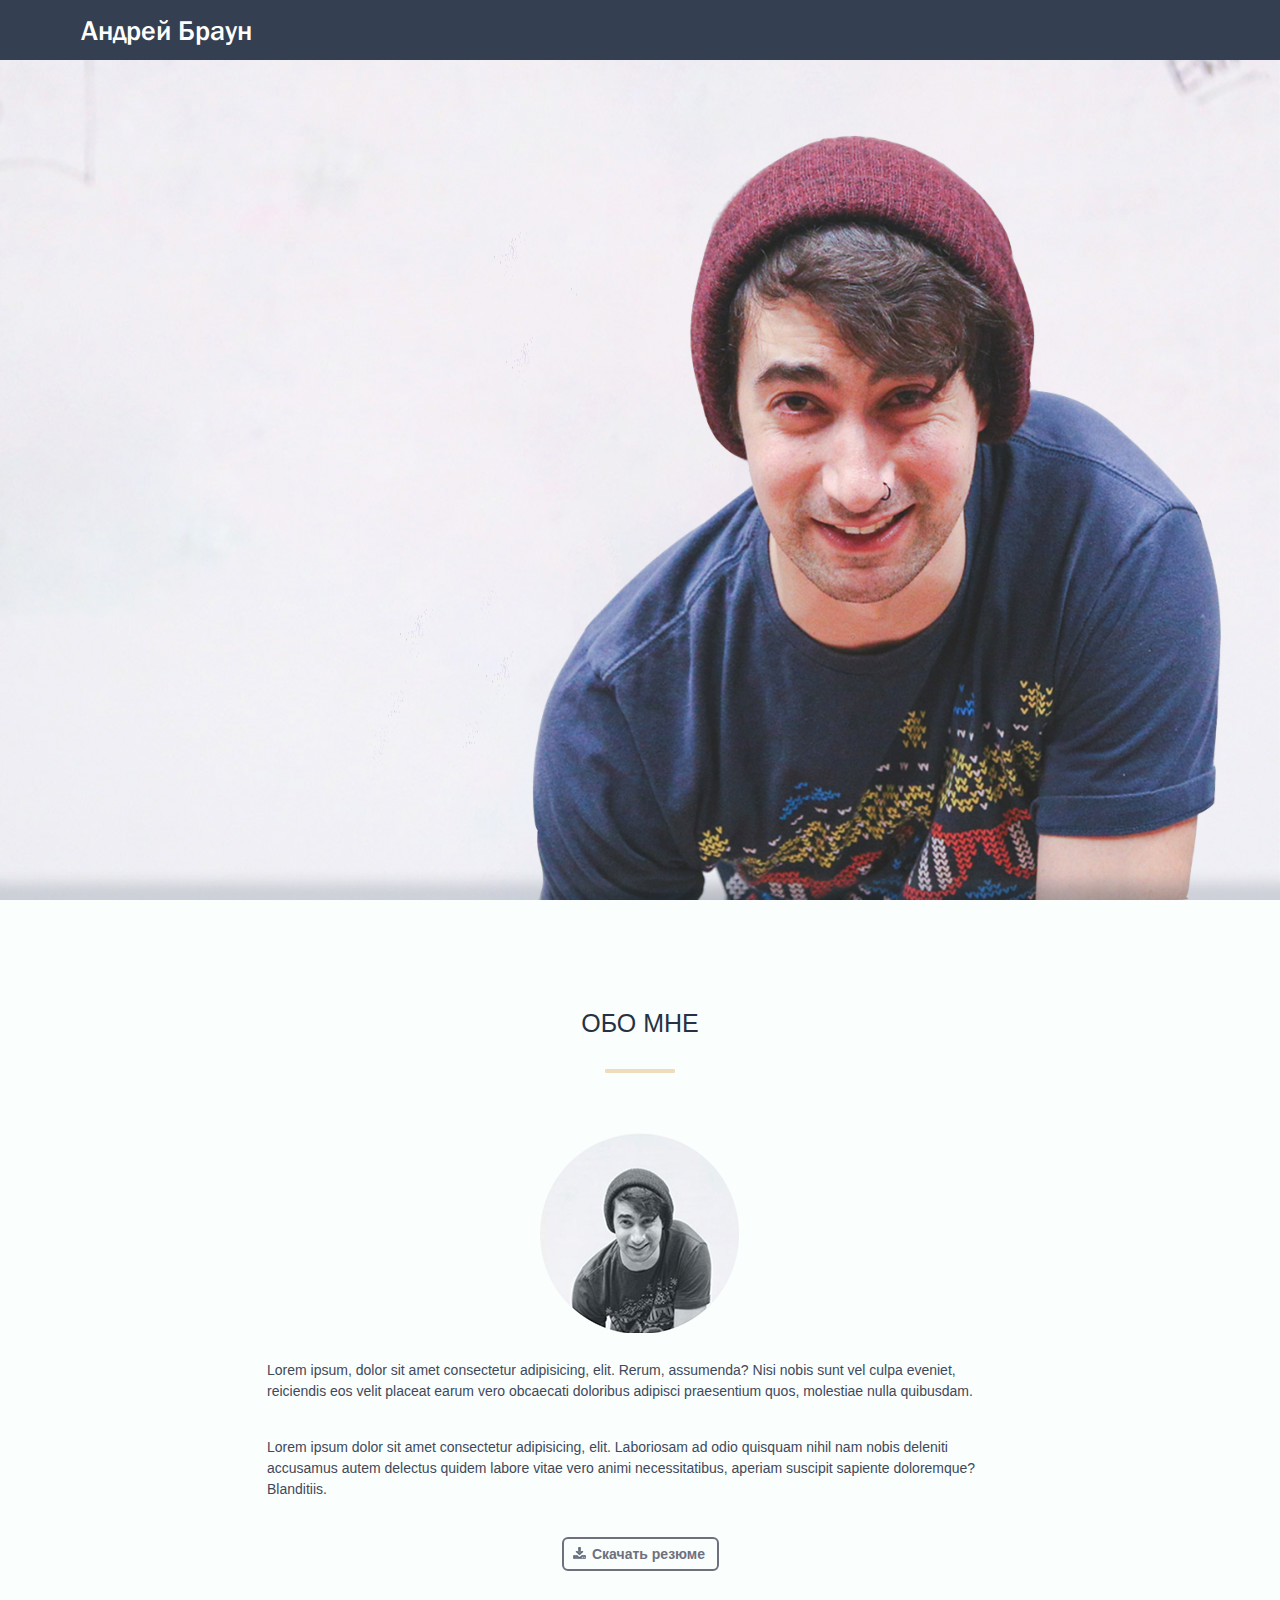
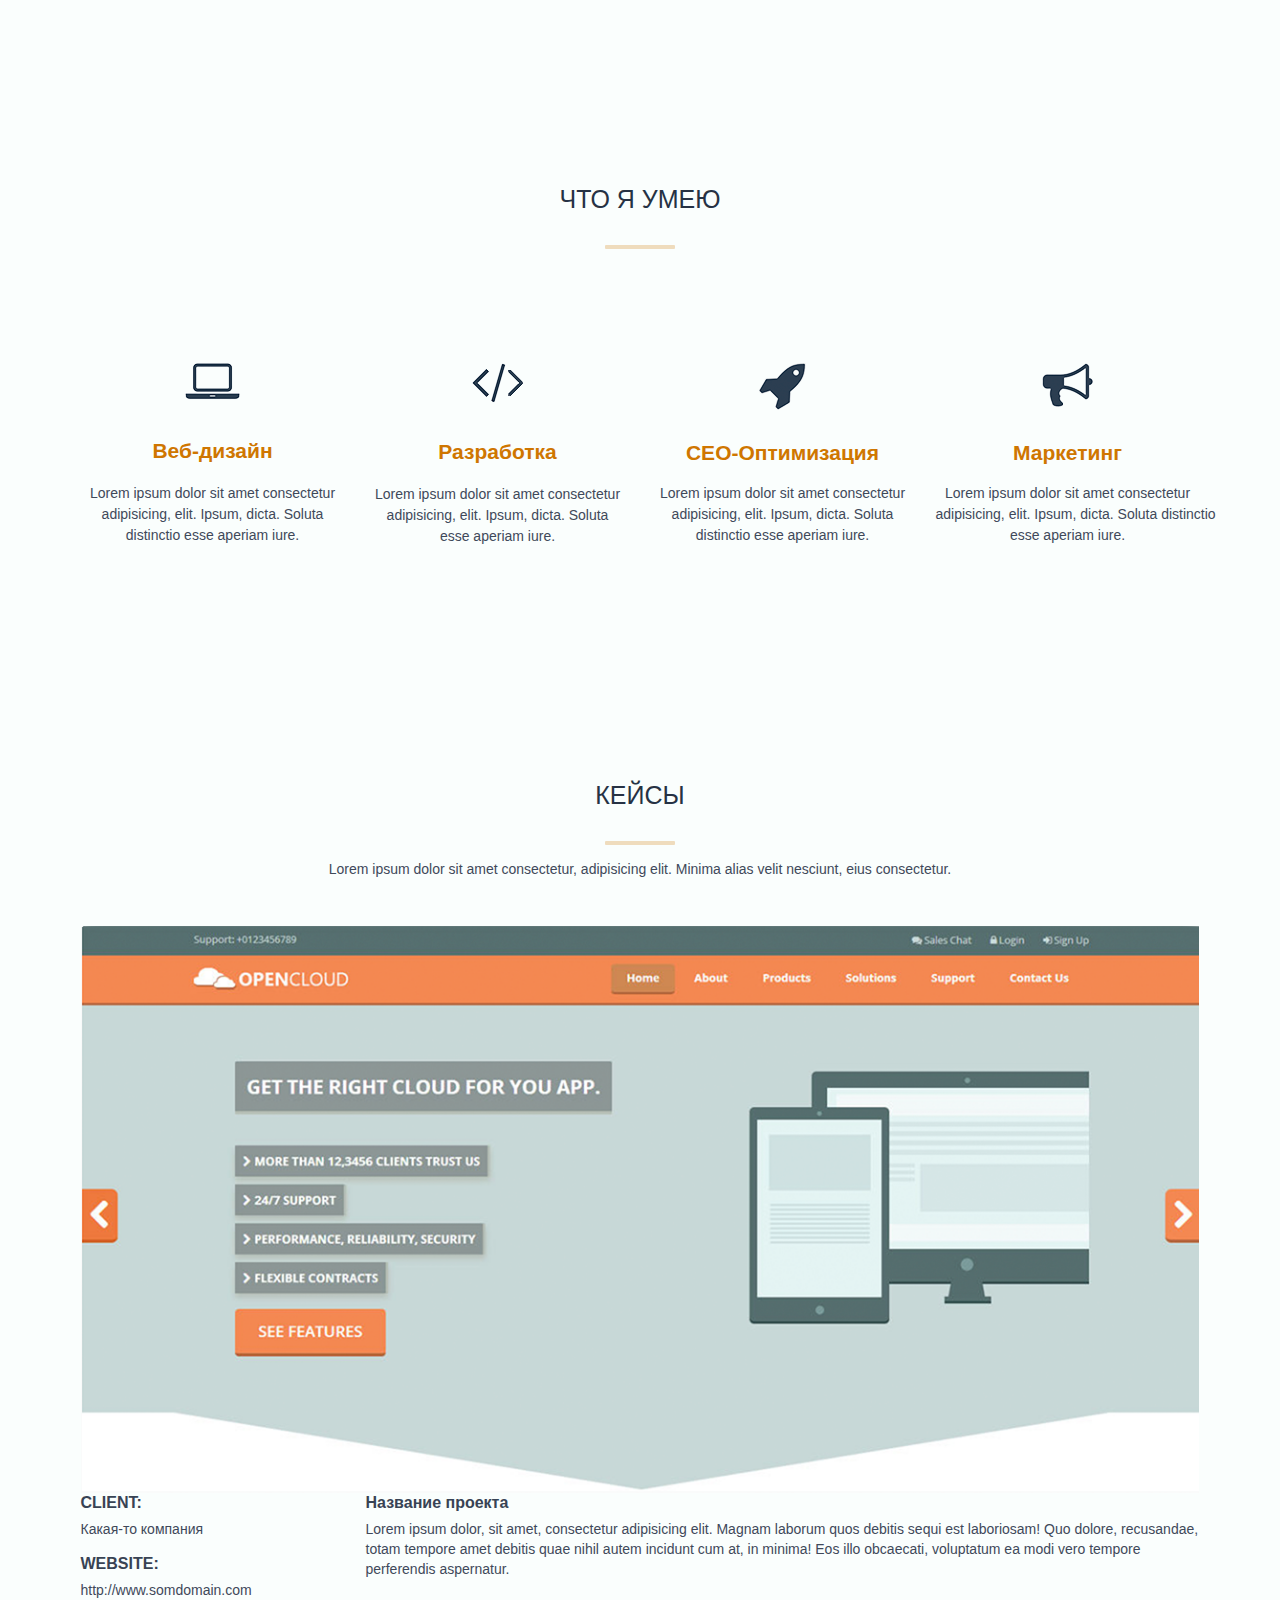
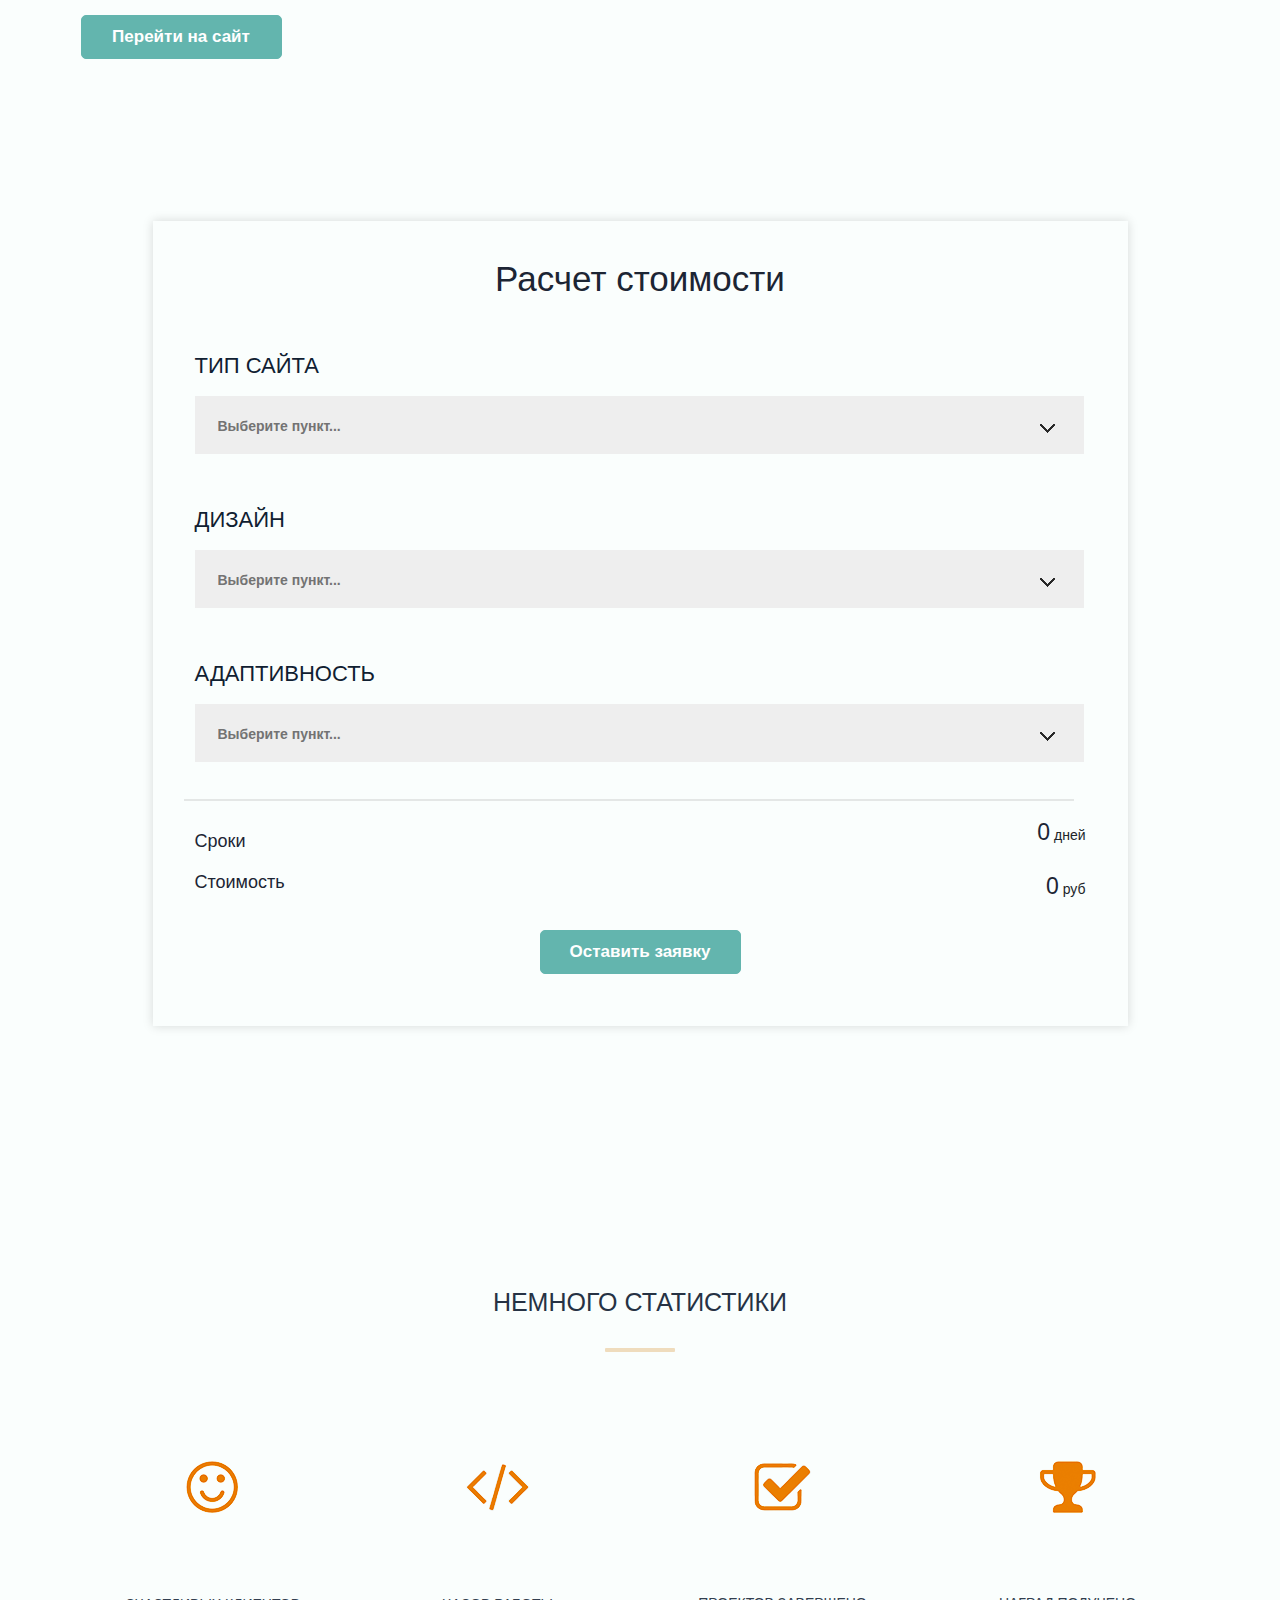
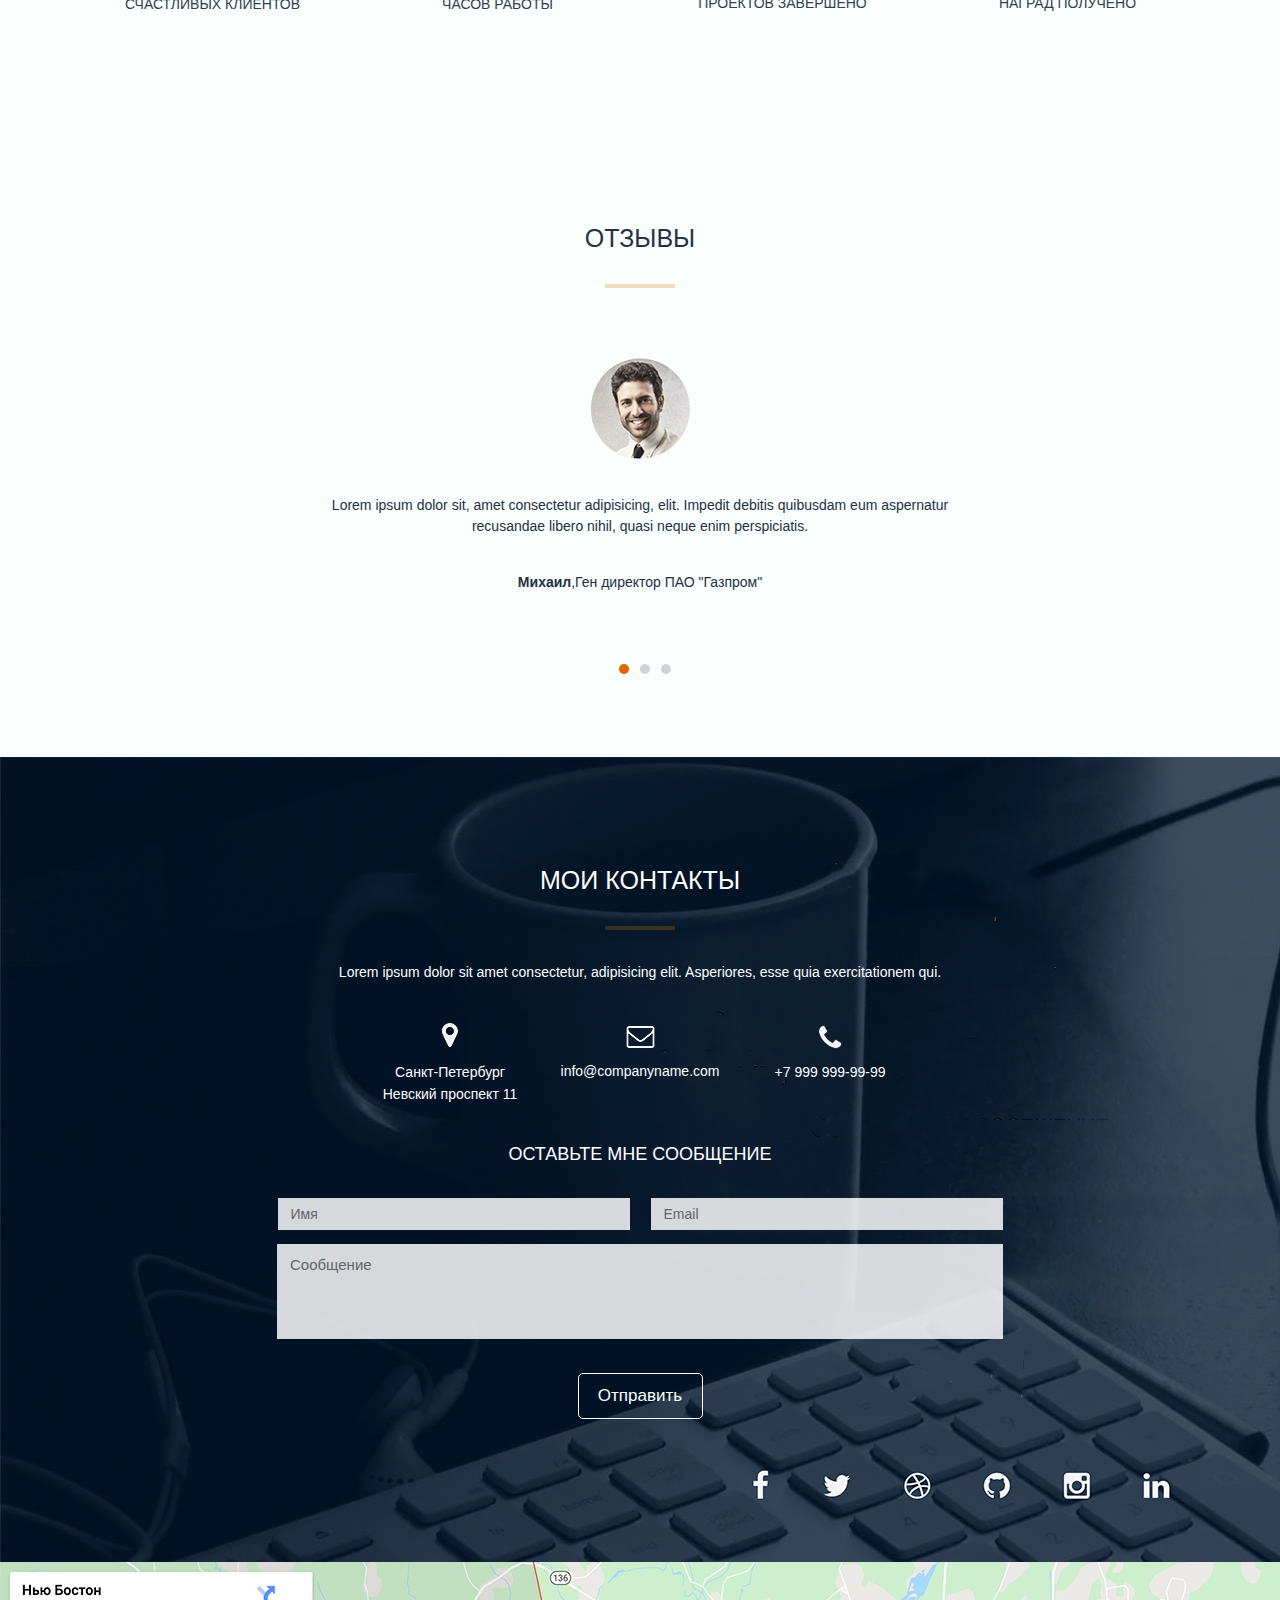
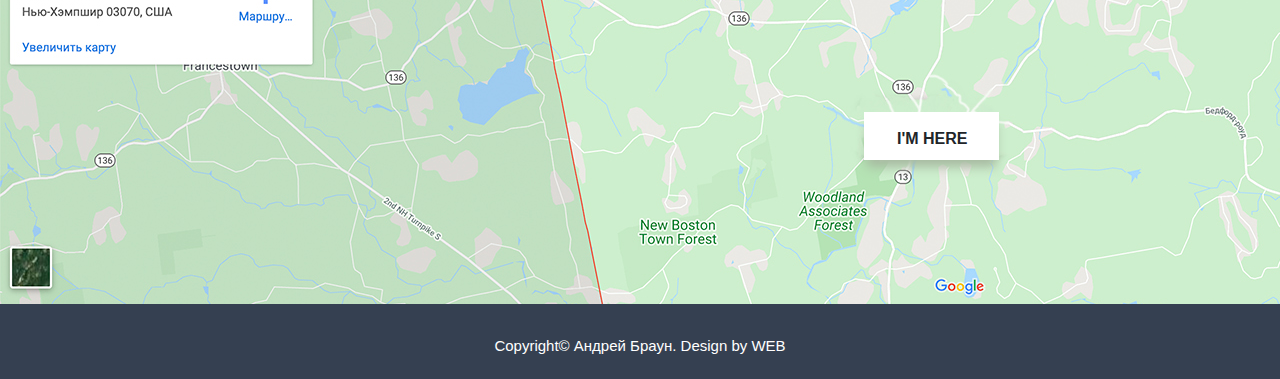
==== commit 816ce1dc: "troubles with 6th homework №3" ====
--- a/src/index2.html
+++ b/src/index2.html
@@ -8,6 +8,7 @@
     <meta property="og:title" content="Это моя первая страница">
     <title>Андрей Браун - Веб-разработчик</title>
     <link rel="stylesheet" href="css\reset.css">
+    <link rel="stylesheet" href="css\magnific-popup.css">
     <link rel="stylesheet" href="css\bootstrap.min.css">
     <link rel="stylesheet" href="css\font-awesome.css">
     <link rel="stylesheet" href="css\style.css">
@@ -25,12 +26,12 @@
              <div class="col-xxl-2 col-lg-3 col-7"><div class="logo">Андрей Браун</div></div>
              <div class="px-0 col-xxl-6 col-xl-7 col-lg-8 offset-xxl-4 offset-xl-2 offset-lg-1 d-none d-lg-block"><div class="menu">           
               <ul>
-                <li><a href="#">Обо мне</a></li>
-                <li><a href="#">Услуги</a></li>
-                <li><a href="#">Кейсы</a></li>
-                <li><a href="#">Прайс</a></li>
-                <li><a href="#">Отзывы</a></li>
-                <li><a href="#">Контакты</a></li>
+                <li><a href="#about_me" class="scroll-to">Обо мне</a></li>
+                <li><a href="#services" class="scroll-to">Услуги</a></li>
+                <li><a href="#cases" class="scroll-to">Кейсы</a></li>
+                <li><a href="#price" class="scroll-to">Прайс</a></li>
+                <li><a href="#comments" class="scroll-to">Отзывы</a></li>
+                <li><a href="#contacts" class="scroll-to">Контакты</a></li>
               </ul>
              </div></div>
 
@@ -41,12 +42,12 @@
   </a>
 
   <ul class="dropdown-menu" aria-labelledby="dropdownMenuLink">
-    <li><a class="dropdown-item" href="#">Обо мне</a></li>
-    <li><a class="dropdown-item" href="#">Услуги</a></li>
-    <li><a class="dropdown-item" href="#">Кейсы</a></li>
-    <li><a class="dropdown-item" href="#">Прайс</a></li>
-    <li><a class="dropdown-item" href="#">Отзывы</a></li>
-    <li><a class="dropdown-item" href="#">Контакты</a></li>
+    <li><a class="dropdown-item" href="#about_me">Обо мне</a></li>
+    <li><a class="dropdown-item" href="#services">Услуги</a></li>
+    <li><a class="dropdown-item" href="#cases">Кейсы</a></li>
+    <li><a class="dropdown-item" href="#price">Прайс</a></li>
+    <li><a class="dropdown-item" href="#comments">Отзывы</a></li>
+    <li><a class="dropdown-item" href="#contacts">Контакты</a></li>
   </ul>
 </div>
 </div>
@@ -63,13 +64,13 @@
       <div class="title__container mt-5">
        <h1>Привет <br>Я Андрей Браун</h1>
        <h4><i class="fa fa-css3" aria-hidden="true"></i> Фулл стек веб-разаработчик</h4>
-       <input type="button" value="Обо мне">
-       <input type="button" value="Мои работы">      
+       <a href="#about_me"><input type="button" value="Обо мне"></a>
+       <a href="#cases"><input type="button" value="Мои работы"></a>      
      </div>
     </div></div></div>
   </section>
     
-  <section>
+  <section id="about_me" class="anchor">
     <div class="container">
         <h3 align="center">ОБО МНЕ</h3>
          <hr class="horizontal-line mx-auto" style="height: 4px;">
@@ -90,7 +91,7 @@
      <br>
      <br>
   
-  <section>
+  <section id="services" class="anchor">
       <div class="chto_ya_umeu"><div class="container">
         <h3>ЧТО Я УМЕЮ<hr class="horizontal-line mx-auto" style="height: 4px;"></h3>
           <div class="row">
@@ -109,7 +110,7 @@
       </div></div></div>        
   </section>
     
-  <section>
+  <section id="cases" class="anchor">
     <div class="container">
      <div class="foncases">
       <img src="" alt="">
@@ -135,7 +136,7 @@
     </div>
 
       <div class="visit">
-      <input type="submit" value="Перейти на сайт" class="site">
+      <input type="submit" value="Перейти на сайт" class="site anchor" id="price">
       </div>
 
    </div>
@@ -147,40 +148,43 @@
     <div class="obvodka mx-auto mw-100">
   
     <h2 class="stoimost text-center">Расчет стоимости</h2>   
-    <div class="tip_saita">
+    <div class="calc-item">
      <p>ТИП САЙТА</p> 
-      <select name="select" class="select mw-100">
-       <option value="opt1">Выберите пункт...</option>
-       <option value="opt2">Сайт - визитка</option>
-       <option value="opt3">Корпоративный сайт</option>
-       <option value="opt4">Интернет - магазин</option>
+      <select name='type_site' id="type_site" class="select mw-100">
+       <option value="0">Выберите пункт...</option>
+       <option value="1590">Сайт - визитка</option>
+       <option value="3190">Корпоративный сайт</option>
+       <option value="6290">Интернет - магазин</option>
       </select>
     </div>
 
-    <div class="tip_saita">
+    <div class="calc-item">
      <p>ДИЗАЙН</p> 
-     <select name="select" class="select mw-100">
-       <option value="opt1">Выберите пункт...</option>
-       <option value="opt2">Простой</option>
-       <option value="opt3">Заказной</option>
+     <select name='design' id="design" class="select mw-100">
+       <option value="0">Выберите пункт...</option>
+       <option value="2490">Простой</option>
+       <option value="5190">Заказной</option>
       </select>
     </div>
 
-    <div class="tip_saita">
+    <div class="calc-item">
      <p>АДАПТИВНОСТЬ</p> 
-      <select name="select" class="select mw-100">
-       <option value="opt1">Выберите пункт...</option>
-       <option value="opt2">Только для ПК</option>
-       <option value="opt3">Только для Мобильных устройств</option>
-       <option value="opt4">Всё включено</option>
+      <select name='adaptivnost' id="adaptivnost" class="select mw-100">
+       <option value="0">Выберите пункт...</option>
+       <option value="3290">Только для ПК</option>
+       <option value="3690">Только для Мобильных устройств</option>
+       <option value="6190">Всё включено</option>
       </select>
     </div>
     <div class="row">
-    <hr class="horizontal-linee mw-100" style="height: 2px;">    
-    <div class="col-11"><p class="sroki">Сроки</p></div>
-    <div class="col-1 text-end"><p class="srokio">0</p></div>
-    <div class="col-11"><p class="nesroki">Стоимость</p></div>
-    <div class="col-1 text-end"><p class="nesrokio">0</p></div>
+    <hr class="horizontal-linee mw-100" style="height: 2px;">  
+
+    <div class="col-5"><p class="sroki">Сроки</p></div>
+    <div class="col-7 text-end"><span class="srokio">0</span> дней</div>
+
+    <div class="col-5"><p class="nesroki">Стоимость</p></div>
+    <div class="col-7 text-end" class="calc-item"><span class="nesrokio" id="total">0</span> руб</div>
+
     </div>
      <div class="visitt"><input type="submit" value="Оставить заявку" class="site d-flex mx-auto"></div>
 
@@ -194,16 +198,16 @@
     <div class="container">
      <div class="row">
      <h3 class="nemnogo">НЕМНОГО СТАТИСТИКИ <hr class="horizontal-line mx-auto" style="height: 4px;"></h3>  
-       <div class="col-lg-3 col-md-3 col-sm-6 col-6 text-center"><div class="ikonki"> <img src="img/smile.png" alt="" class="smile"> <h4 class="one">120</h4><p class="text_one">СЧАСТЛИВЫХ КЛИЕНТОВ</p></div></div>
-       <div class="col-lg-3 col-md-3 col-sm-6 col-6 text-center"><div class="ikonki"> <img src="img/skobki.png" alt="" class="skobki"> <h4 class="two">4600</h4><p class="text_two">ЧАСОВ РАБОТЫ</p></div></div>
-       <div class="col-lg-3 col-md-3 col-sm-6 col-6 text-center"><div class="ikonki"> <img src="img/galochka.png" alt="" class="galochka"> <h4 class="three">340</h4><p class="text_three">ПРОЕКТОВ ЗАВЕРШЕНО</p></div></div>
-       <div class="col-lg-3 col-md-3 col-sm-6 col-6 text-center"><div class="ikonki"> <img src="img/kubok.png" alt="" class="kubok"> <h4 class="four">23</h4><p class="text_four">НАГРАД ПОЛУЧЕНО</p></div></div>
+       <div class="col-lg-3 col-md-3 col-sm-6 col-6 text-center"><div class="ikonki"><img src="img/smile.png" alt="" class="smile"><h4 class="one statistika_numbers">120</h4><p class="text_one">СЧАСТЛИВЫХ КЛИЕНТОВ</p></div></div>
+       <div class="col-lg-3 col-md-3 col-sm-6 col-6 text-center"><div class="ikonki"><img src="img/skobki.png" alt="" class="skobki"><h4 class="two statistika_numbers">4600</h4><p class="text_two">ЧАСОВ РАБОТЫ</p></div></div>
+       <div class="col-lg-3 col-md-3 col-sm-6 col-6 text-center"><div class="ikonki"><img src="img/galochka.png" alt="" class="galochka"><h4 class="three statistika_numbers">340</h4><p class="text_three">ПРОЕКТОВ ЗАВЕРШЕНО</p></div></div>
+       <div class="col-lg-3 col-md-3 col-sm-6 col-6 text-center"><div class="ikonki"><img src="img/kubok.png" alt="" class="kubok"><h4 class="four statistika_numbers">23</h4><p class="text_four">НАГРАД ПОЛУЧЕНО</p></div></div>
      </div>
     </div>  
    </div>
-  </section>  
-
-  <section>
+  </section>
+
+  <section id="comments" class="anchor">
     <div class="container">
      <h3>ОТЗЫВЫ<hr class="horizontal-line mx-auto" style="height: 4px;"></h3>
        <img src="img/eb.otzivi.png" alt="фотка отзыва тут" class="otzivi_picture d-flex mx-auto">
@@ -217,7 +221,7 @@
     </div>
   </section>
 
-  <section>
+  <section id="contacts" class="anchor">
    <div class="mycontacts">
     <div class="container">
      <h3 class="color_white">МОИ КОНТАКТЫ<hr class="horizontal-line mx-auto" style="height: 4px;"></h3>
@@ -256,8 +260,11 @@
 
 </main> 
 
+<script src="js/jquery-3.6.0.min.js"></script>
+<script src="js/jquery.spincrement.min.js"></script>
+<script src="js/jquery.magnific-popup.min.js"></script>
+<script src="js/bootstrap.bundle.min.js"></script>
 <script src="js/myScript.js"></script>
-<script src="js/bootstrap.bundle.min.js"></script>
 
 
 </body>
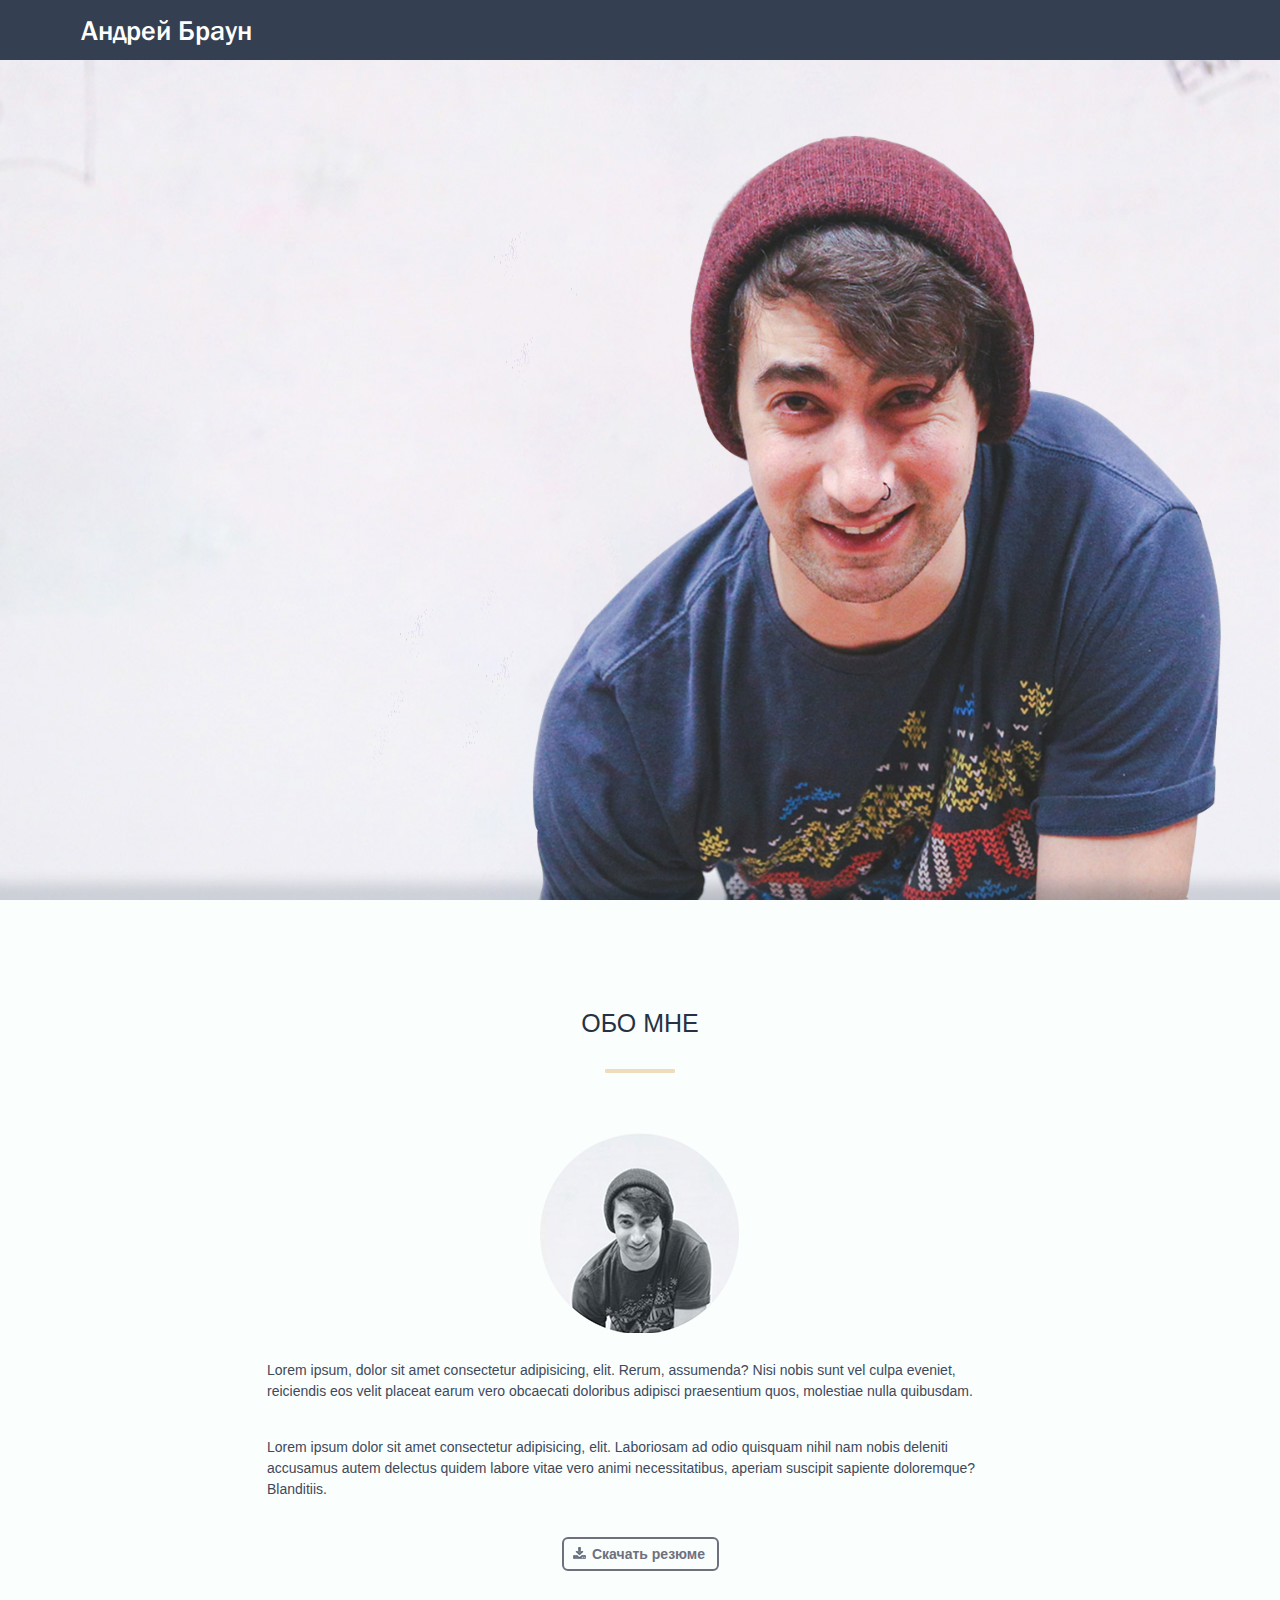
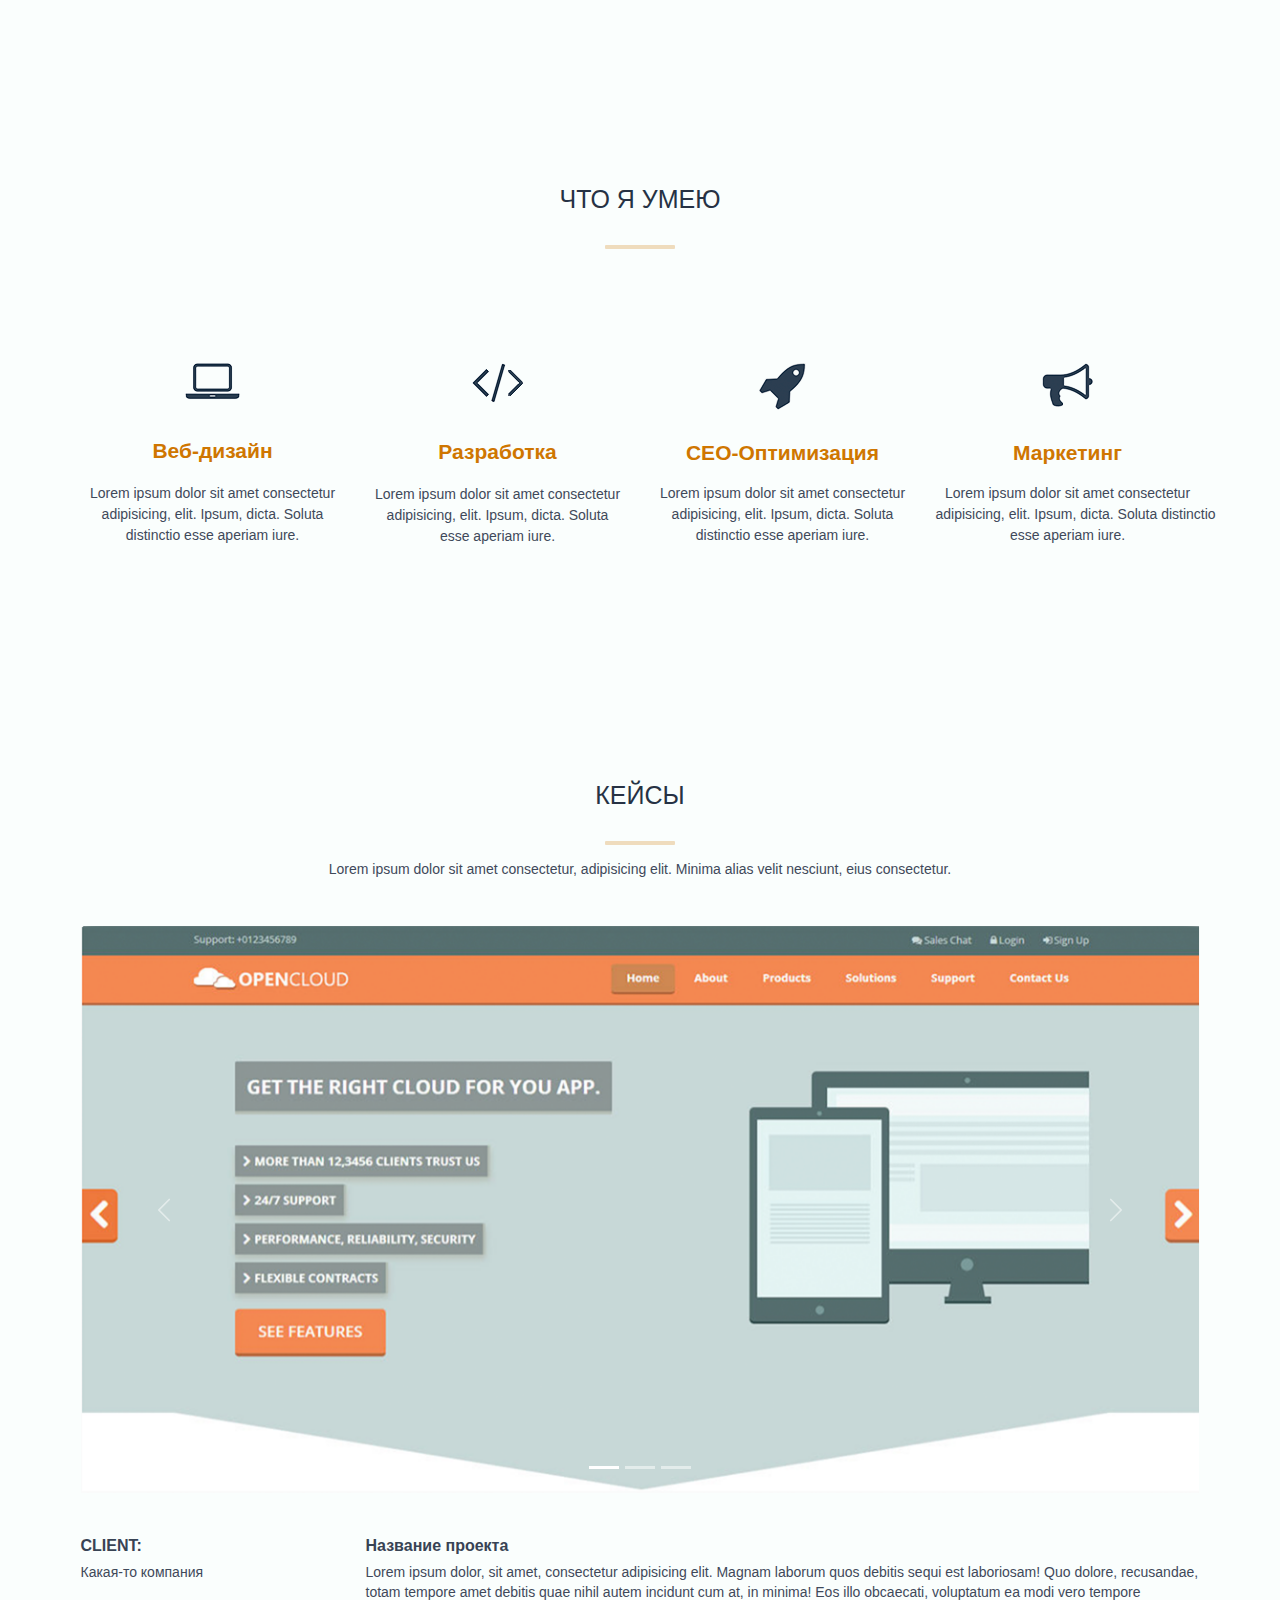
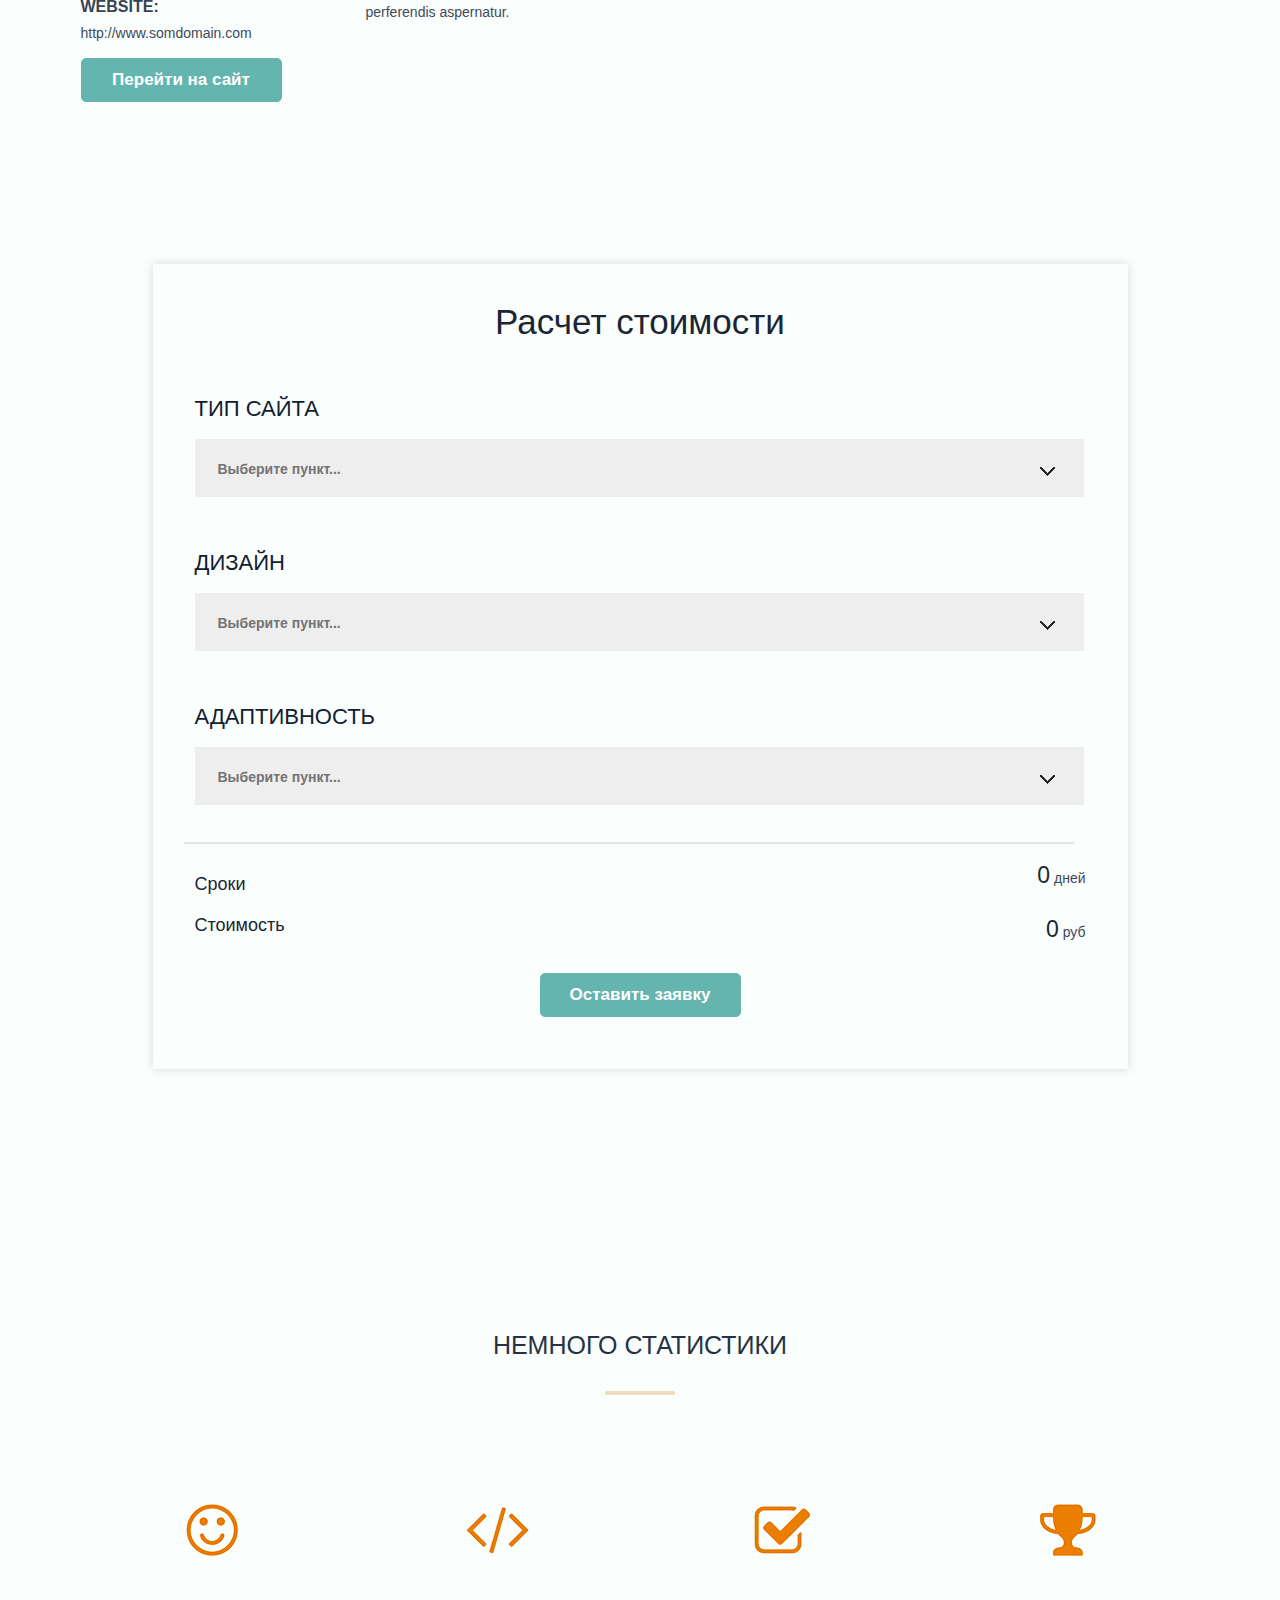
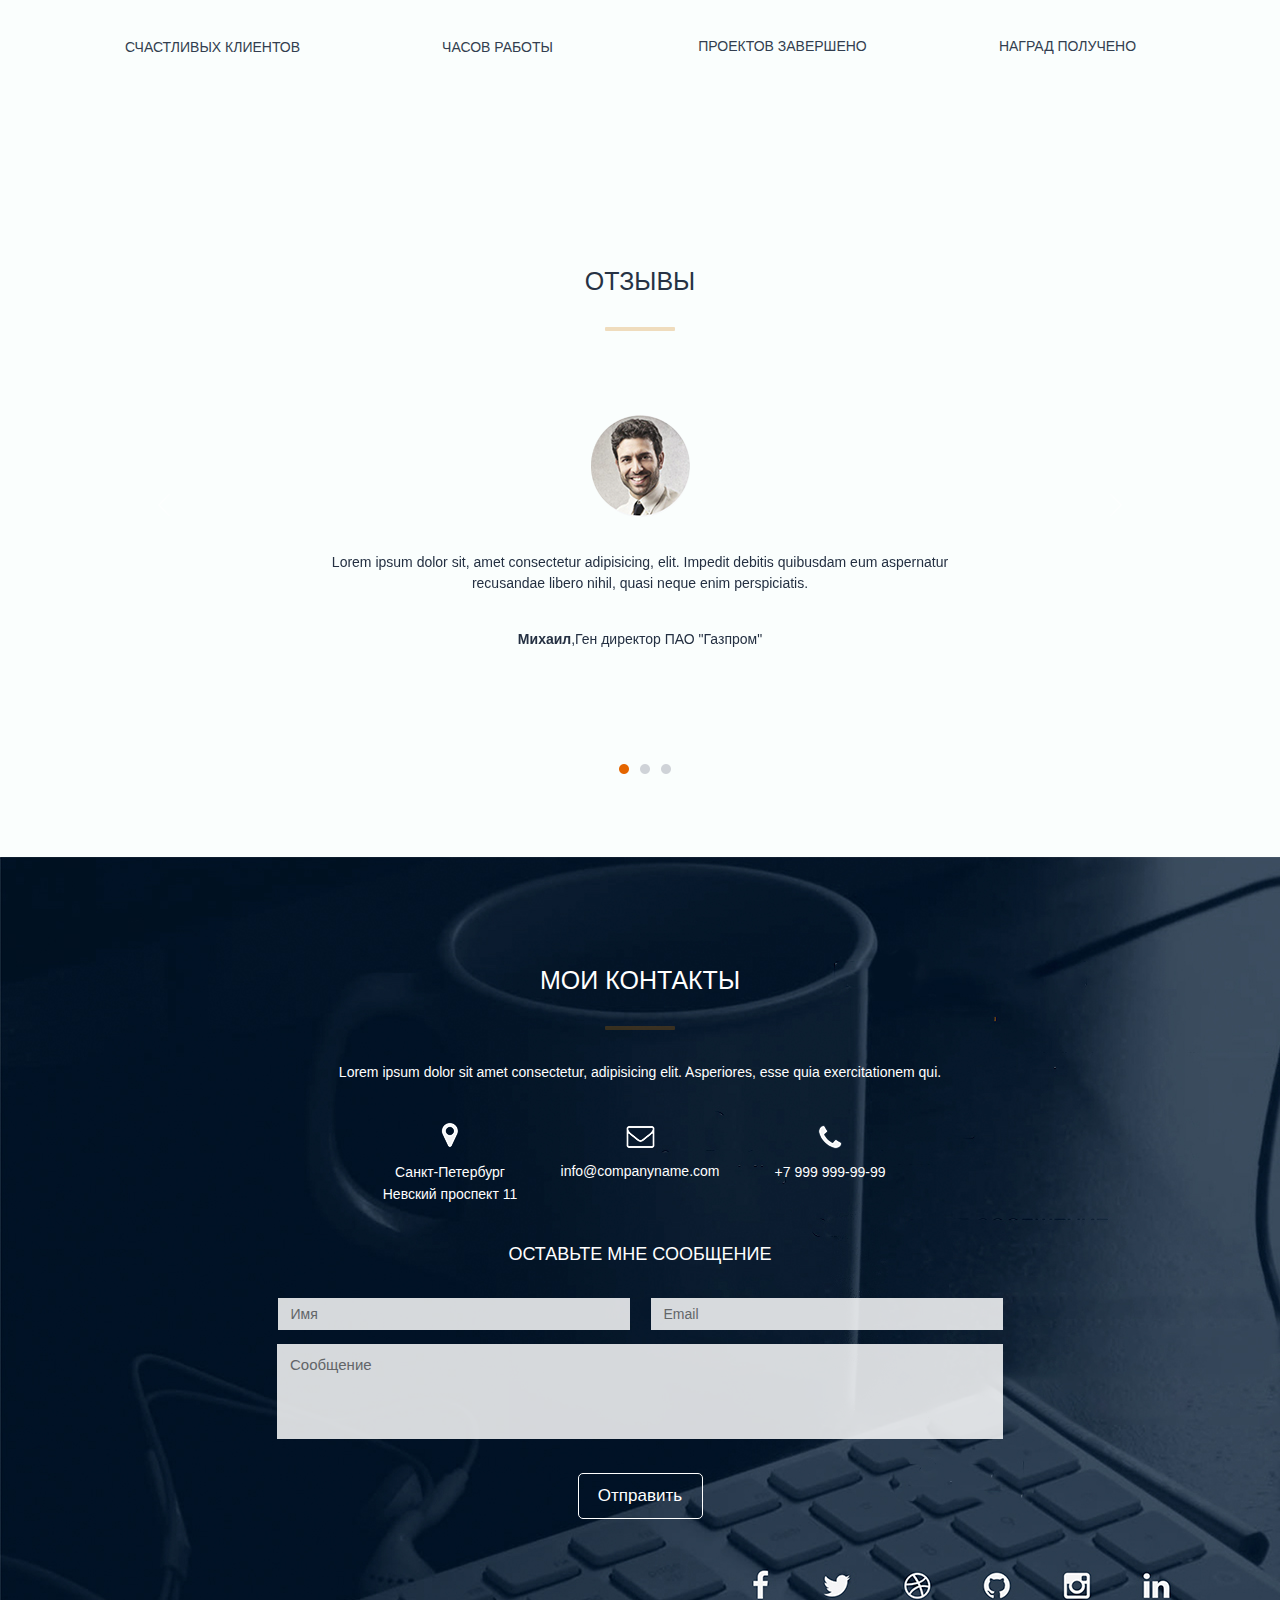
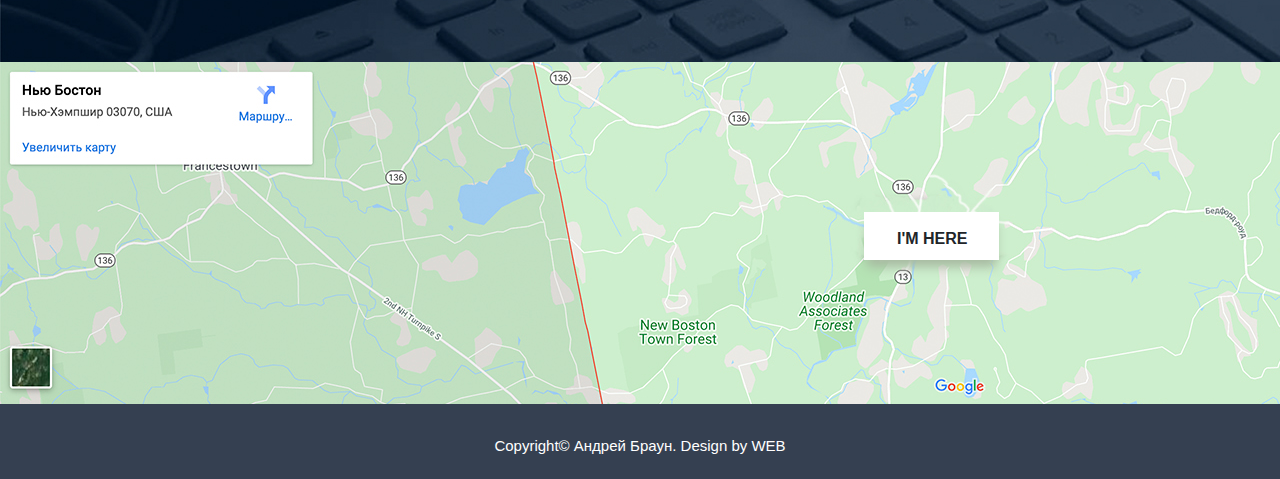
==== commit 981940f1: "homework №6" ====
--- a/src/index2.html
+++ b/src/index2.html
@@ -17,6 +17,18 @@
     
 <body>
  
+ <div class="container">
+  <div class="row">
+  <div id="parent_popup">
+   <div id="popup" class="col-xxl-4 col-xl-5 col-lg-6 col-md-7 col-sm-10 text-center mx-auto">
+    <a class="close col-1 offset-10" title="Закрыть" onclick="document.getElementById('parent_popup').style.display='none';">close</a>
+    <p class="text_popup mx-auto col-11">За подписку на все наши соцсети - скидка <b>20%</b></p>   
+   </div>
+  </div>
+  <script ENGINE="text/javascript">var delay_popup = 15000;setTimeout("document.getElementById('parent_popup').style.display='block'", delay_popup);</script>
+  </div>
+ </div>
+ 
  <div class="loader"></div>
 
    <header>   
@@ -118,7 +130,32 @@
           <p class="text_cases text-center">Lorem ipsum dolor sit amet consectetur, adipisicing elit. Minima alias velit nesciunt, eius consectetur.</p>
     </div>
  
-    <div><img src="img/eb.picture.png" alt="мои работы тут типа" class="bigpicture d-flex mw-100 mx-auto"></div>
+    <div id="carouselExampleIndicators" class="carousel slide" data-bs-touch="true" data-bs-ride="carousel">
+  <div class="carousel-indicators">
+    <button type="button" data-bs-target="#carouselExampleIndicators" data-bs-slide-to="0" class="active" aria-current="true" aria-label="Slide 1"></button>
+    <button type="button" data-bs-target="#carouselExampleIndicators" data-bs-slide-to="1" aria-label="Slide 2"></button>
+    <button type="button" data-bs-target="#carouselExampleIndicators" data-bs-slide-to="2" aria-label="Slide 3"></button>
+  </div>
+  <div class="carousel-inner">
+    <div class="carousel-item active">
+      <a class="test-popup-link" href="img/eb.picture.png"><img src="img/eb.picture.png" class="bigpicture d-flex mw-100 mx-auto" alt="..."></a>
+    </div>
+    <div class="carousel-item">
+      <a class="test-popup-link" href="img/eb.picture.png"><img src="img/eb.picture.png" class="bigpicture d-flex mw-100 mx-auto" alt="..."></a>
+    </div>
+    <div class="carousel-item">
+      <a class="test-popup-link" href="img/eb.picture.png"><img src="img/eb.picture.png" class="bigpicture d-flex mw-100 mx-auto" alt="..."></a>
+    </div>
+  </div>
+  <button class="carousel-control-prev" type="button" data-bs-target="#carouselExampleIndicators"  data-bs-slide="prev">
+    <span class="carousel-control-prev-icon" aria-hidden="true"></span>
+    <span class="visually-hidden">Предыдущий</span>
+  </button>
+  <button class="carousel-control-next" type="button" data-bs-target="#carouselExampleIndicators"  data-bs-slide="next">
+    <span class="carousel-control-next-icon" aria-hidden="true"></span>
+    <span class="visually-hidden">Следующий</span>
+  </button>
+</div>
    
    <div class="row">
         
@@ -180,10 +217,10 @@
     <hr class="horizontal-linee mw-100" style="height: 2px;">  
 
     <div class="col-5"><p class="sroki">Сроки</p></div>
-    <div class="col-7 text-end"><span class="srokio">0</span> дней</div>
+    <div class="col-7 text-end" class="calc-item" style="color: #3f495a"><span class="srokio" id="total_sroki">0</span> дней</div>
 
     <div class="col-5"><p class="nesroki">Стоимость</p></div>
-    <div class="col-7 text-end" class="calc-item"><span class="nesrokio" id="total">0</span> руб</div>
+    <div class="col-7 text-end" class="calc-item" style="color: #3f495a"><span class="nesrokio" id="total">0</span> руб</div>
 
     </div>
      <div class="visitt"><input type="submit" value="Оставить заявку" class="site d-flex mx-auto"></div>
@@ -207,12 +244,44 @@
    </div>
   </section>
 
+
   <section id="comments" class="anchor">
     <div class="container">
      <h3>ОТЗЫВЫ<hr class="horizontal-line mx-auto" style="height: 4px;"></h3>
-       <img src="img/eb.otzivi.png" alt="фотка отзыва тут" class="otzivi_picture d-flex mx-auto">
-         <p class="text_otzivi">Lorem ipsum dolor sit, amet consectetur adipisicing, elit. Impedit debitis quibusdam eum aspernatur <br>recusandae libero nihil, quasi neque enim perspiciatis.</p>
-         <p class="secondtext_otzivi"><b>Михаил</b>,Ген директор ПАО "Газпром"</p> 
+
+     <div id="carouselExampleFade" class="abc carousel slide" data-bs-ride="carousel" data-bs-touch="true">
+  <div class="carousel-inner">
+    <div class="carousel-item active col-6 text-center" data-bs-interval="3000">
+      <img src="img/eb.otzivi.png" class="otzivi_picture d-flex mx-auto" alt="...">
+      <p class="text_otzivi">Lorem ipsum dolor sit, amet consectetur adipisicing, elit. Impedit debitis quibusdam eum aspernatur <br>recusandae libero nihil, quasi neque enim perspiciatis.</p>
+      <p class="secondtext_otzivi"><b>Михаил</b>,Ген директор ПАО "Газпром"</p>
+    </div>
+    <div class="carousel-item col-6 text-center" data-bs-interval="3000">
+      <img src="img/eb.otzivi.png" class="otzivi_picture d-flex mx-auto" alt="...">
+      <p class="text_otzivi">Lorem ipsum dolor sit amet consectetur adipisicing, elit. Hic sequi similique voluptatem libero <br> nulla nihil tempore et qui minima quis.</p>
+      <p class="secondtext_otzivi"><b>Александр</b>, Менеджер ООО ТК "Альфа-Плюс"</p>
+    </div>
+    <div class="carousel-item col-6 text-center" data-bs-interval="3000">
+      <img src="img/eb.otzivi.png" class="otzivi_picture d-flex mx-auto" alt="...">
+      <p class="text_otzivi">Lorem ipsum dolor, sit amet consectetur adipisicing elit. Aperiam sapiente cum saepe maxime <br> quod tenetur rerum officia non, enim nesciunt fuga culpa nisi vel <br>laborum ipsum, necessitatibus optio.</p>
+      <p class="secondtext_otzivi"><b>Виктор</b>, Руководитель товарного направления ООО "КРИСТАЛЛ"</p>
+    </div>
+    <div class="carousel-item col-6 text-center" data-bs-interval="5000">
+      <img src="img/eb.otzivi.png" class="otzivi_picture d-flex mx-auto" alt="...">
+      <p class="text_otzivi">Очень доволен, помогает с любыми вопросами. Только самая нужная информация в <br>видеоуроках от человека с огромным опытом в этой сфере. Даже если компьютеры <br>не ваше, вас научат, вам объяснят и круто в общем всё <3</p>
+      <p class="secondtext_otzivi"><b>Никита</b>, Обучающийся у Андрея Брауна</p>
+    </div>
+  </div>
+   <button class="carousel-control-prev" type="button" data-bs-target="#carouselExampleFade"  data-bs-slide="prev">
+    <span class="carousel-control-prev-icon" aria-hidden="true"></span>
+    <span class="visually-hidden">Предыдущий</span>
+  </button>
+  <button class="carousel-control-next" type="button" data-bs-target="#carouselExampleFade"  data-bs-slide="next">
+    <span class="carousel-control-next-icon" aria-hidden="true"></span>
+    <span class="visually-hidden">Следующий</span>
+  </button>
+</div>
+
           <div class="row col-12 mx-auto justify-content-center"> 
            <div class="tochki"><img src="img/orangedot.png" alt="." class="tochkiO"></div>
            <div class="tochki"><img src="img/greydot.png" alt="." class="tochkiOO"></div>
@@ -221,6 +290,7 @@
     </div>
   </section>
 
+ 
   <section id="contacts" class="anchor">
    <div class="mycontacts">
     <div class="container">
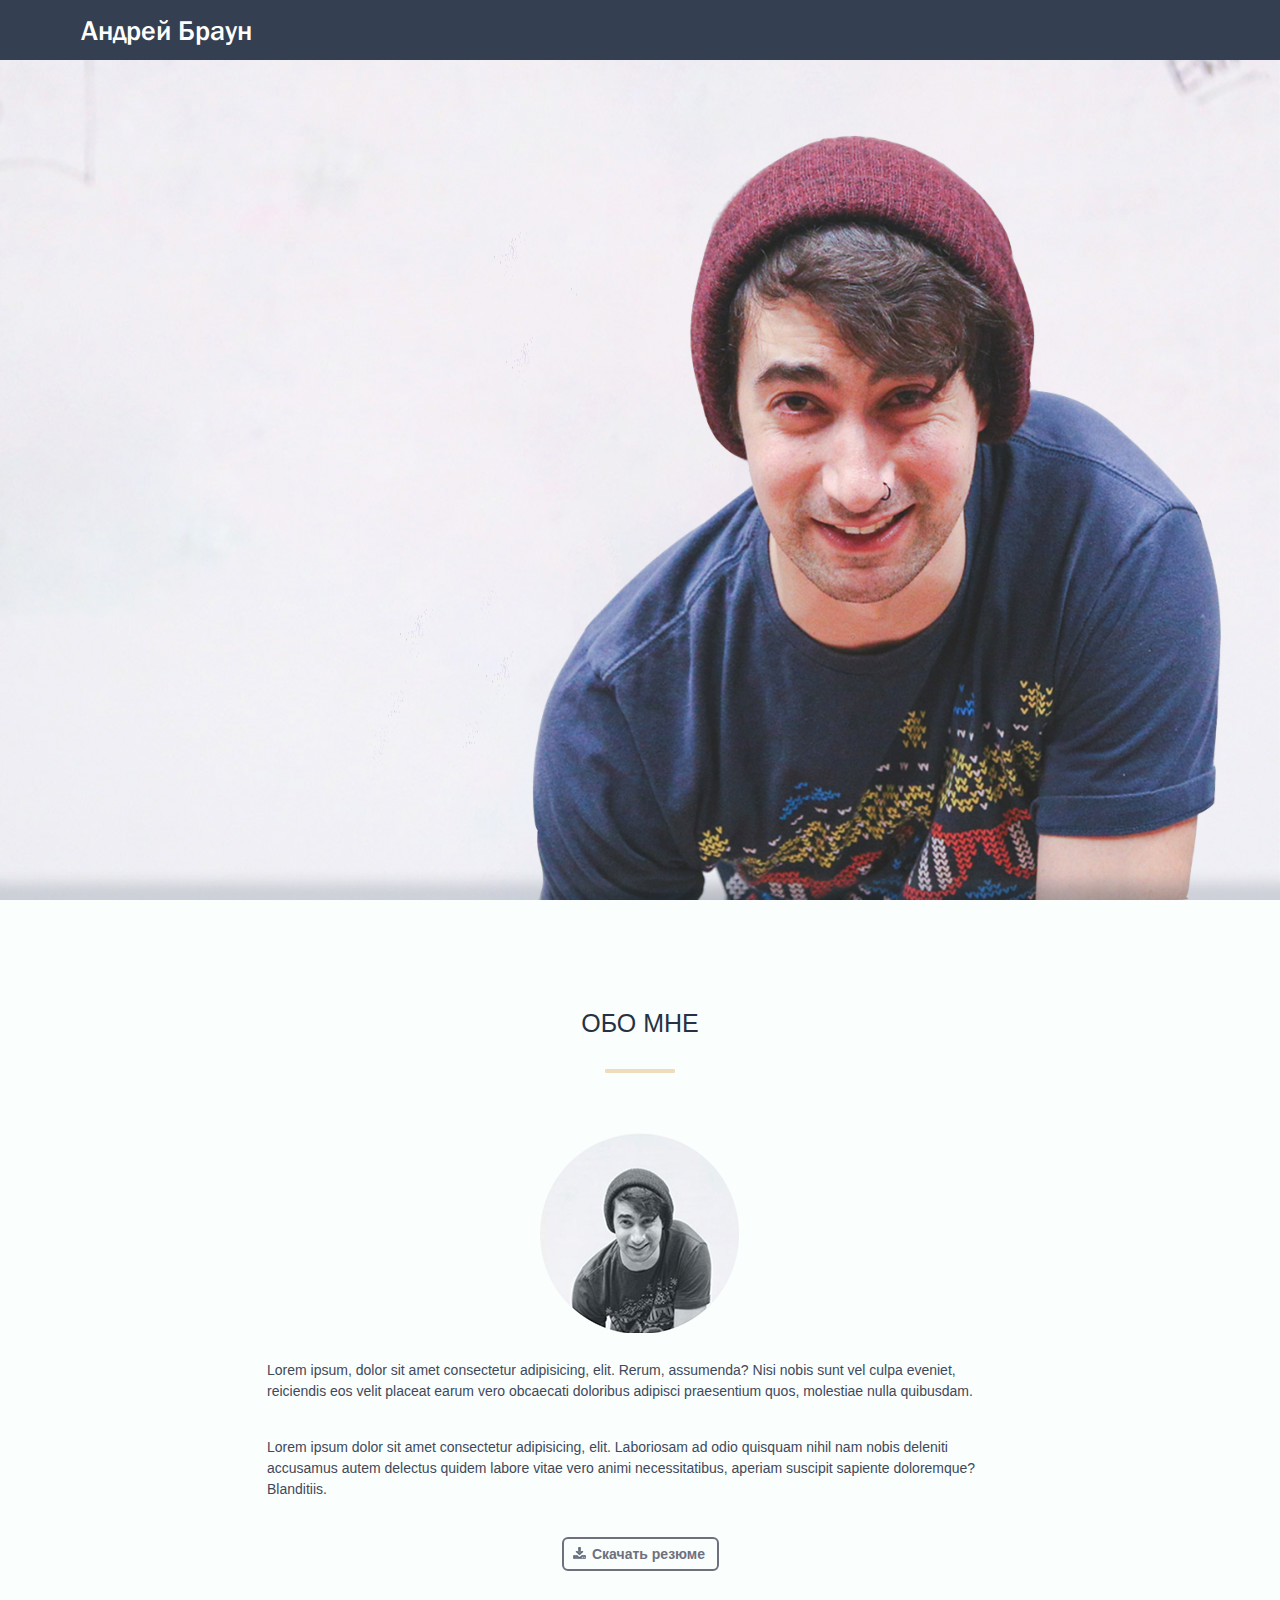
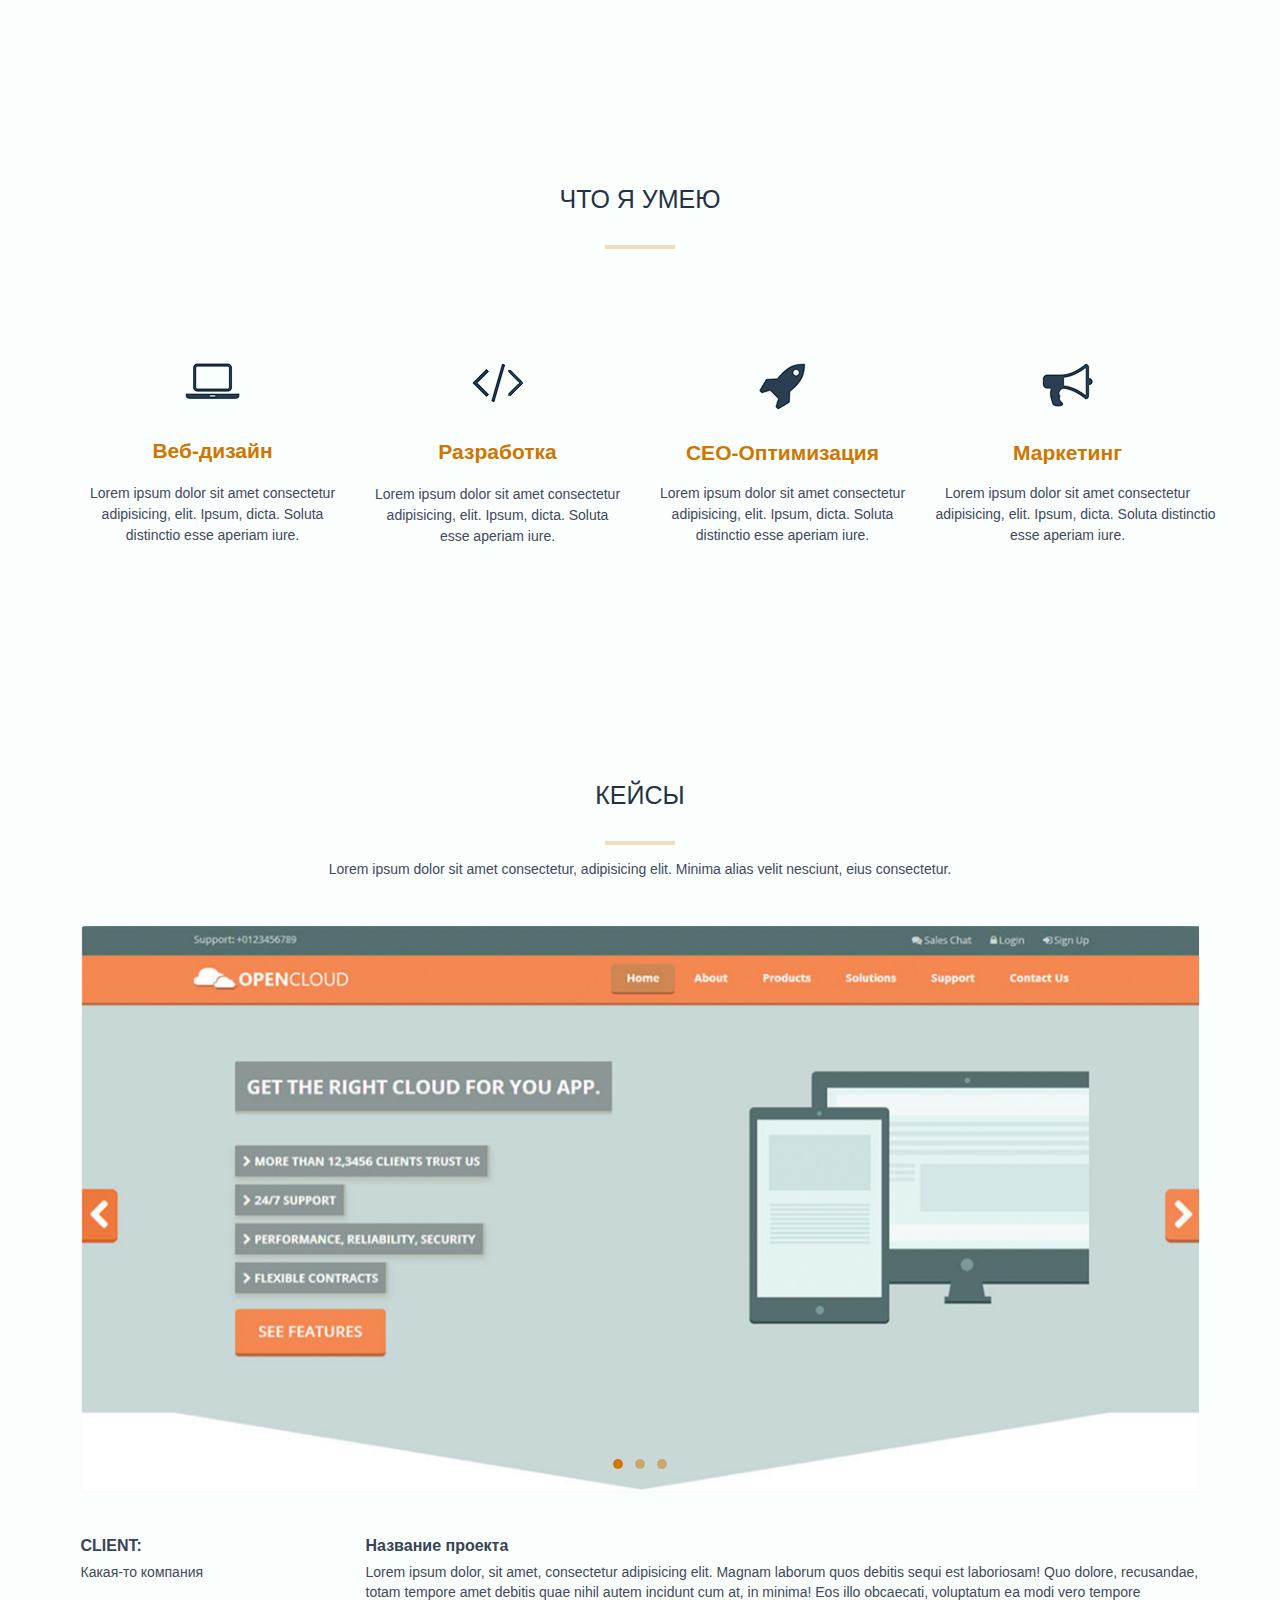
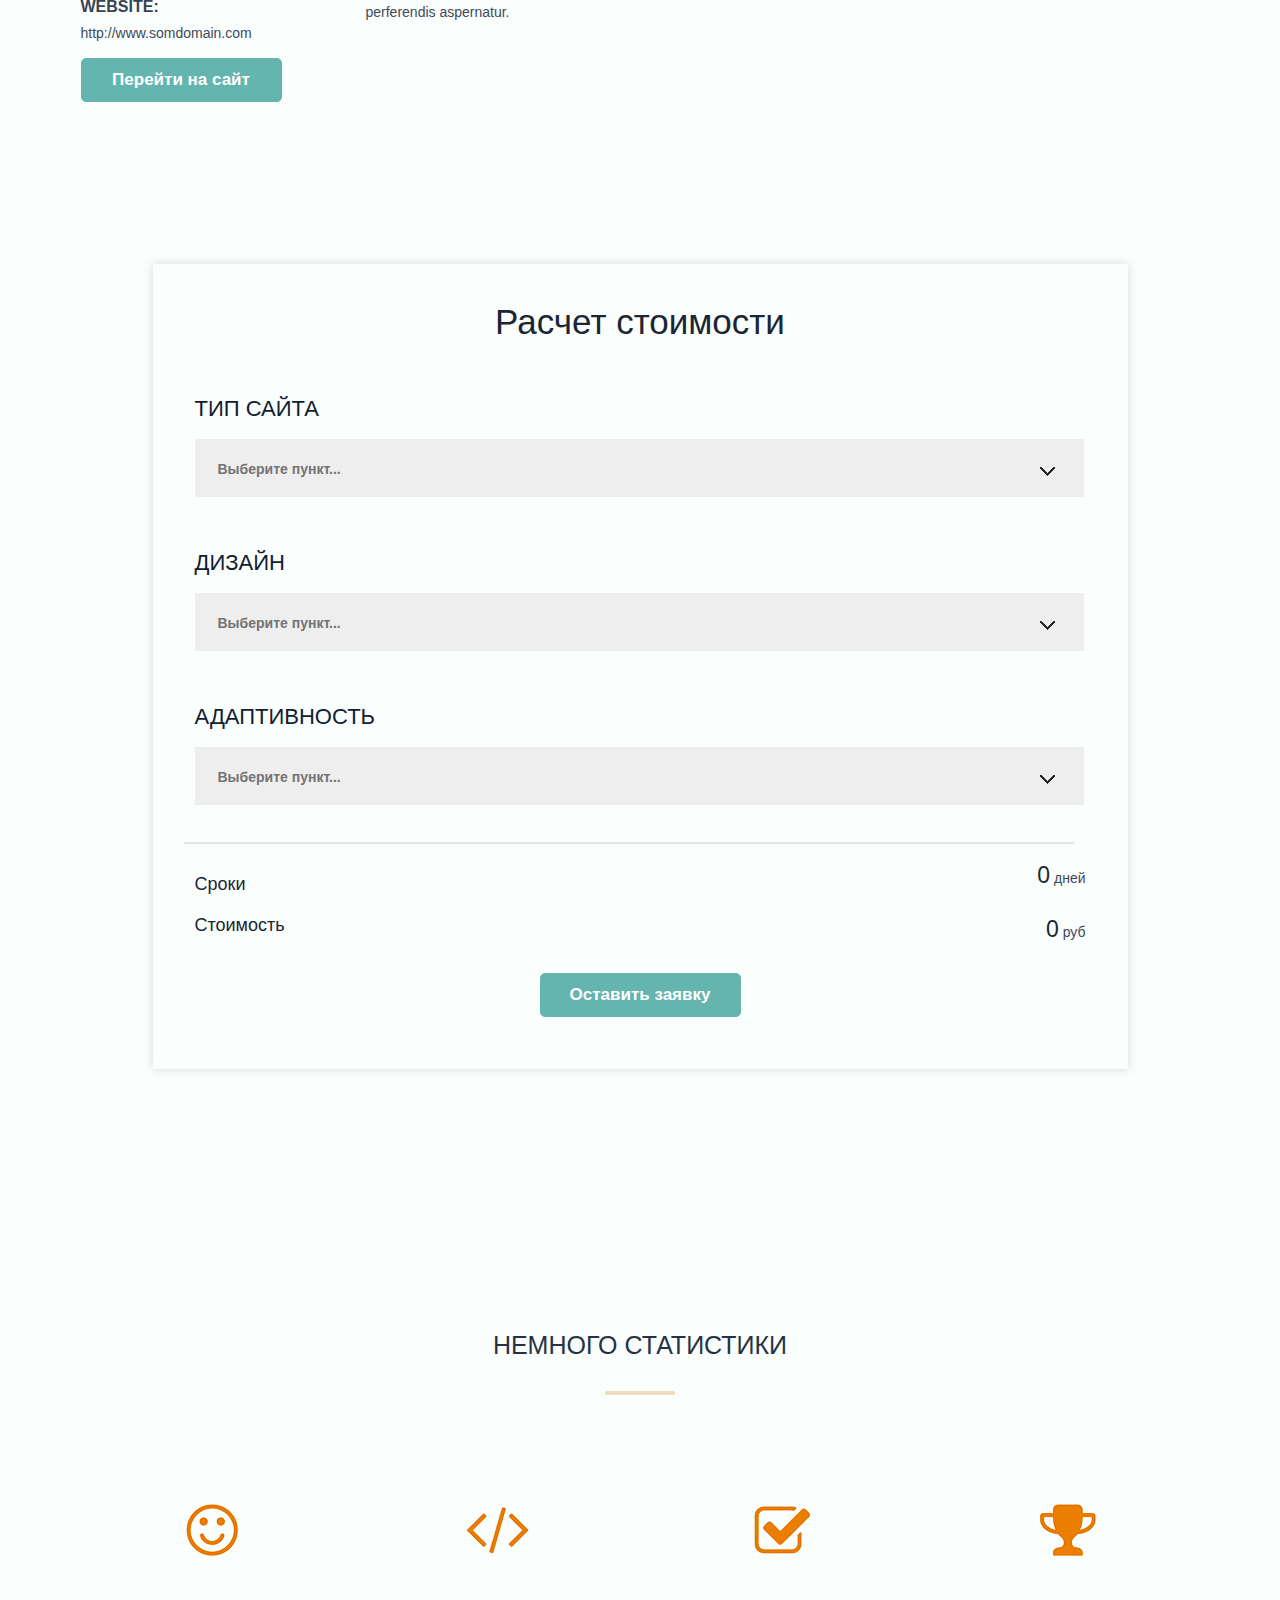
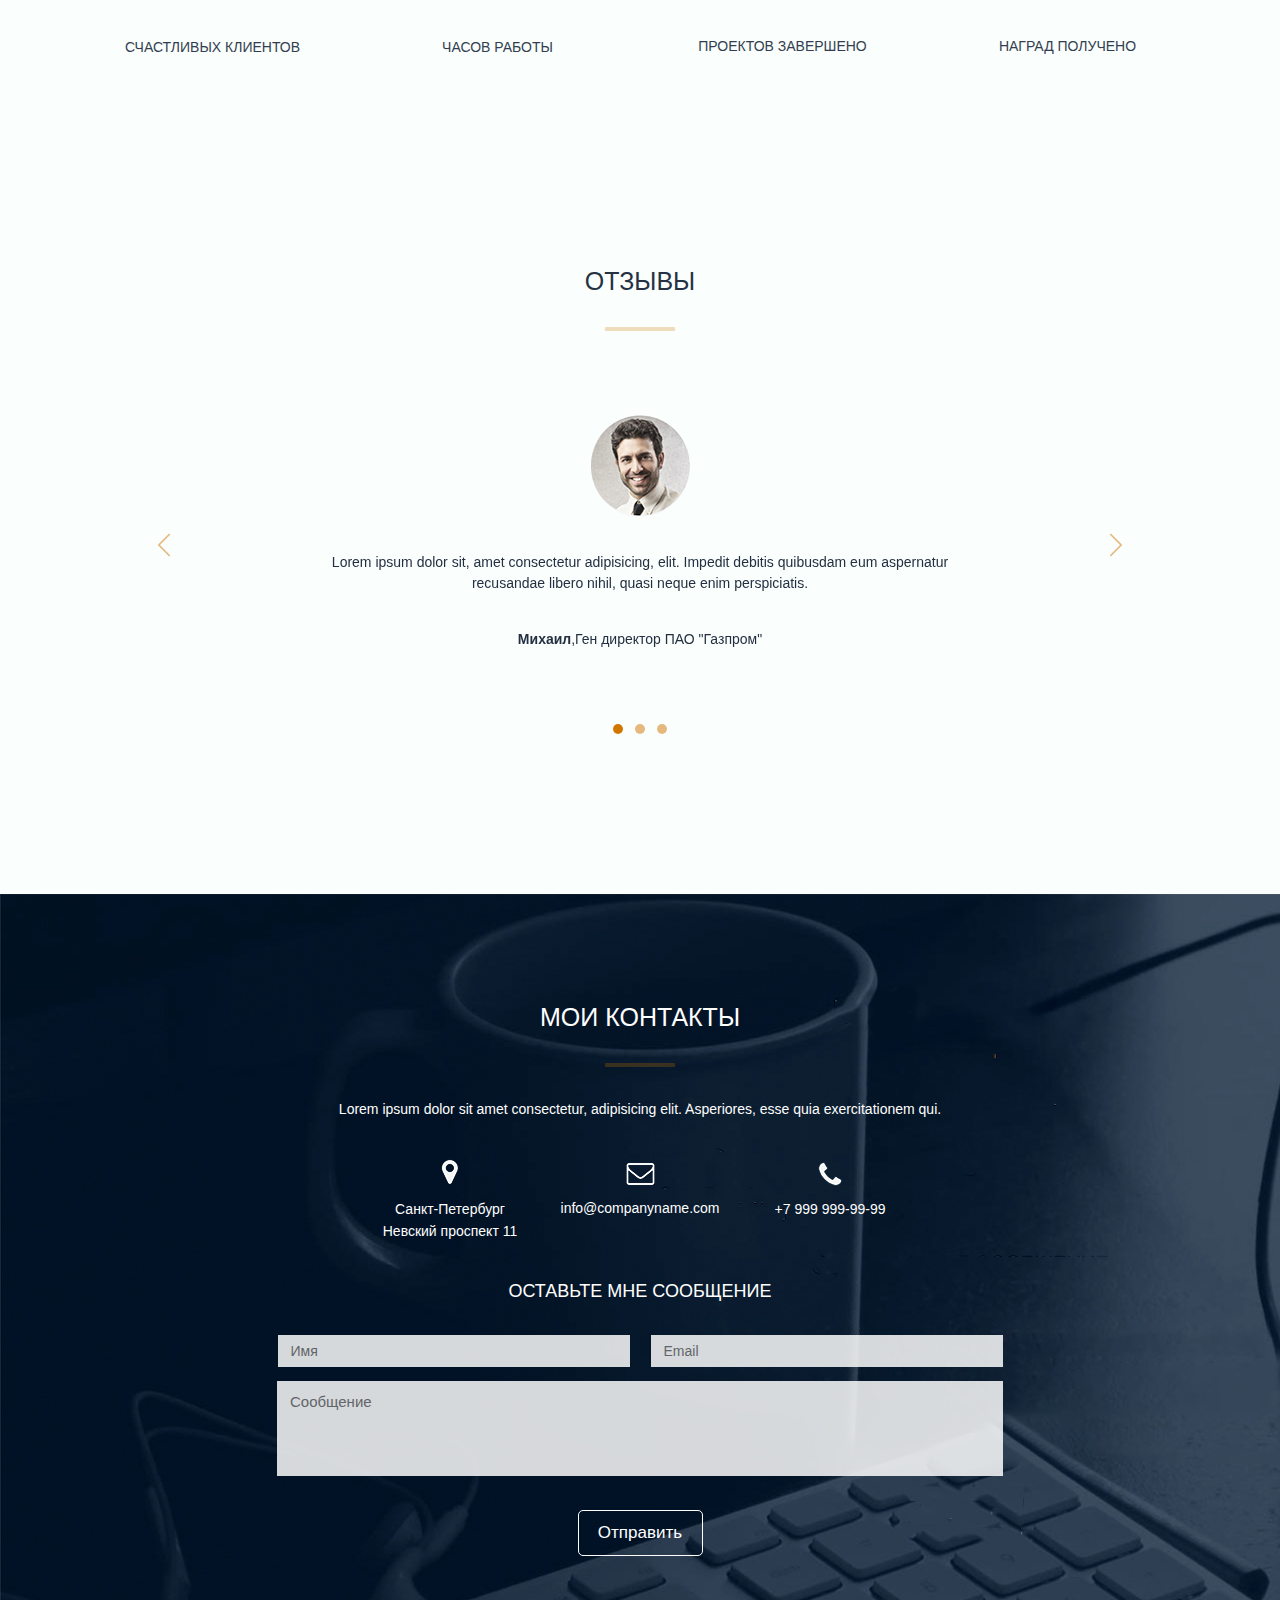
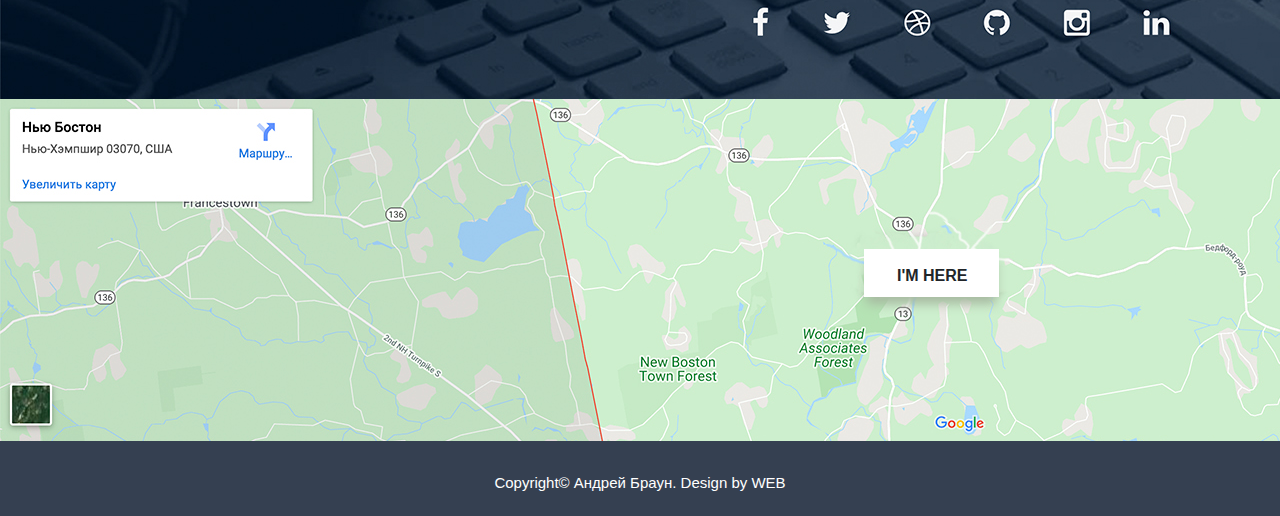
==== commit 29c48ac6: "homework №6(2)" ====
--- a/src/index2.html
+++ b/src/index2.html
@@ -131,7 +131,7 @@
     </div>
  
     <div id="carouselExampleIndicators" class="carousel slide" data-bs-touch="true" data-bs-ride="carousel">
-  <div class="carousel-indicators">
+  <div class="carousel-indicators" style="position: absolute;">
     <button type="button" data-bs-target="#carouselExampleIndicators" data-bs-slide-to="0" class="active" aria-current="true" aria-label="Slide 1"></button>
     <button type="button" data-bs-target="#carouselExampleIndicators" data-bs-slide-to="1" aria-label="Slide 2"></button>
     <button type="button" data-bs-target="#carouselExampleIndicators" data-bs-slide-to="2" aria-label="Slide 3"></button>
@@ -148,11 +148,11 @@
     </div>
   </div>
   <button class="carousel-control-prev" type="button" data-bs-target="#carouselExampleIndicators"  data-bs-slide="prev">
-    <span class="carousel-control-prev-icon" aria-hidden="true"></span>
+    <span class="carousel-control-prev-icon" aria-hidden="true" style="display: none;"></span>
     <span class="visually-hidden">Предыдущий</span>
   </button>
   <button class="carousel-control-next" type="button" data-bs-target="#carouselExampleIndicators"  data-bs-slide="next">
-    <span class="carousel-control-next-icon" aria-hidden="true"></span>
+    <span class="carousel-control-next-icon" aria-hidden="true" style="display: none;"></span>
     <span class="visually-hidden">Следующий</span>
   </button>
 </div>
@@ -249,44 +249,40 @@
     <div class="container">
      <h3>ОТЗЫВЫ<hr class="horizontal-line mx-auto" style="height: 4px;"></h3>
 
-     <div id="carouselExampleFade" class="abc carousel slide" data-bs-ride="carousel" data-bs-touch="true">
+  <div id="carouselExampleIndicators2" class="carousel slide" data-bs-ride="carousel">
+  
   <div class="carousel-inner">
-    <div class="carousel-item active col-6 text-center" data-bs-interval="3000">
+    <div class="carousel-item active">
       <img src="img/eb.otzivi.png" class="otzivi_picture d-flex mx-auto" alt="...">
       <p class="text_otzivi">Lorem ipsum dolor sit, amet consectetur adipisicing, elit. Impedit debitis quibusdam eum aspernatur <br>recusandae libero nihil, quasi neque enim perspiciatis.</p>
       <p class="secondtext_otzivi"><b>Михаил</b>,Ген директор ПАО "Газпром"</p>
     </div>
-    <div class="carousel-item col-6 text-center" data-bs-interval="3000">
+    <div class="carousel-item">
       <img src="img/eb.otzivi.png" class="otzivi_picture d-flex mx-auto" alt="...">
       <p class="text_otzivi">Lorem ipsum dolor sit amet consectetur adipisicing, elit. Hic sequi similique voluptatem libero <br> nulla nihil tempore et qui minima quis.</p>
       <p class="secondtext_otzivi"><b>Александр</b>, Менеджер ООО ТК "Альфа-Плюс"</p>
     </div>
-    <div class="carousel-item col-6 text-center" data-bs-interval="3000">
+    <div class="carousel-item">
       <img src="img/eb.otzivi.png" class="otzivi_picture d-flex mx-auto" alt="...">
-      <p class="text_otzivi">Lorem ipsum dolor, sit amet consectetur adipisicing elit. Aperiam sapiente cum saepe maxime <br> quod tenetur rerum officia non, enim nesciunt fuga culpa nisi vel <br>laborum ipsum, necessitatibus optio.</p>
+      <p class="text_otzivi">Lorem ipsum dolor, sit amet consectetur adipisicing elit. Aperiam sapiente cum saepe maxime <br> quod tenetur rerum officia non, enim .</p>
       <p class="secondtext_otzivi"><b>Виктор</b>, Руководитель товарного направления ООО "КРИСТАЛЛ"</p>
     </div>
-    <div class="carousel-item col-6 text-center" data-bs-interval="5000">
-      <img src="img/eb.otzivi.png" class="otzivi_picture d-flex mx-auto" alt="...">
-      <p class="text_otzivi">Очень доволен, помогает с любыми вопросами. Только самая нужная информация в <br>видеоуроках от человека с огромным опытом в этой сфере. Даже если компьютеры <br>не ваше, вас научат, вам объяснят и круто в общем всё <3</p>
-      <p class="secondtext_otzivi"><b>Никита</b>, Обучающийся у Андрея Брауна</p>
-    </div>
-  </div>
-   <button class="carousel-control-prev" type="button" data-bs-target="#carouselExampleFade"  data-bs-slide="prev">
+  </div>
+  <button class="carousel-control-prev" type="button" data-bs-target="#carouselExampleIndicators2"  data-bs-slide="prev">
     <span class="carousel-control-prev-icon" aria-hidden="true"></span>
     <span class="visually-hidden">Предыдущий</span>
   </button>
-  <button class="carousel-control-next" type="button" data-bs-target="#carouselExampleFade"  data-bs-slide="next">
+  <button class="carousel-control-next" type="button" data-bs-target="#carouselExampleIndicators2"  data-bs-slide="next">
     <span class="carousel-control-next-icon" aria-hidden="true"></span>
     <span class="visually-hidden">Следующий</span>
   </button>
+  <div class="carousel-indicators" style="margin-top:50px;">
+    <button type="button" data-bs-target="#carouselExampleIndicators2" data-bs-slide-to="0" class="active" aria-current="true" aria-label="Slide 1"></button>
+    <button type="button" data-bs-target="#carouselExampleIndicators2" data-bs-slide-to="1" aria-label="Slide 2"></button>
+    <button type="button" data-bs-target="#carouselExampleIndicators2" data-bs-slide-to="2" aria-label="Slide 3"></button>
+  </div>
 </div>
 
-          <div class="row col-12 mx-auto justify-content-center"> 
-           <div class="tochki"><img src="img/orangedot.png" alt="." class="tochkiO"></div>
-           <div class="tochki"><img src="img/greydot.png" alt="." class="tochkiOO"></div>
-           <div class="tochki"><img src="img/greydot.png" alt="." class="tochkiOOO"></div>
-          </div>  
     </div>
   </section>
 
@@ -334,6 +330,7 @@
 <script src="js/jquery.spincrement.min.js"></script>
 <script src="js/jquery.magnific-popup.min.js"></script>
 <script src="js/bootstrap.bundle.min.js"></script>
+<script src="js/maskedinput.min.js"></script>
 <script src="js/myScript.js"></script>
 
 
